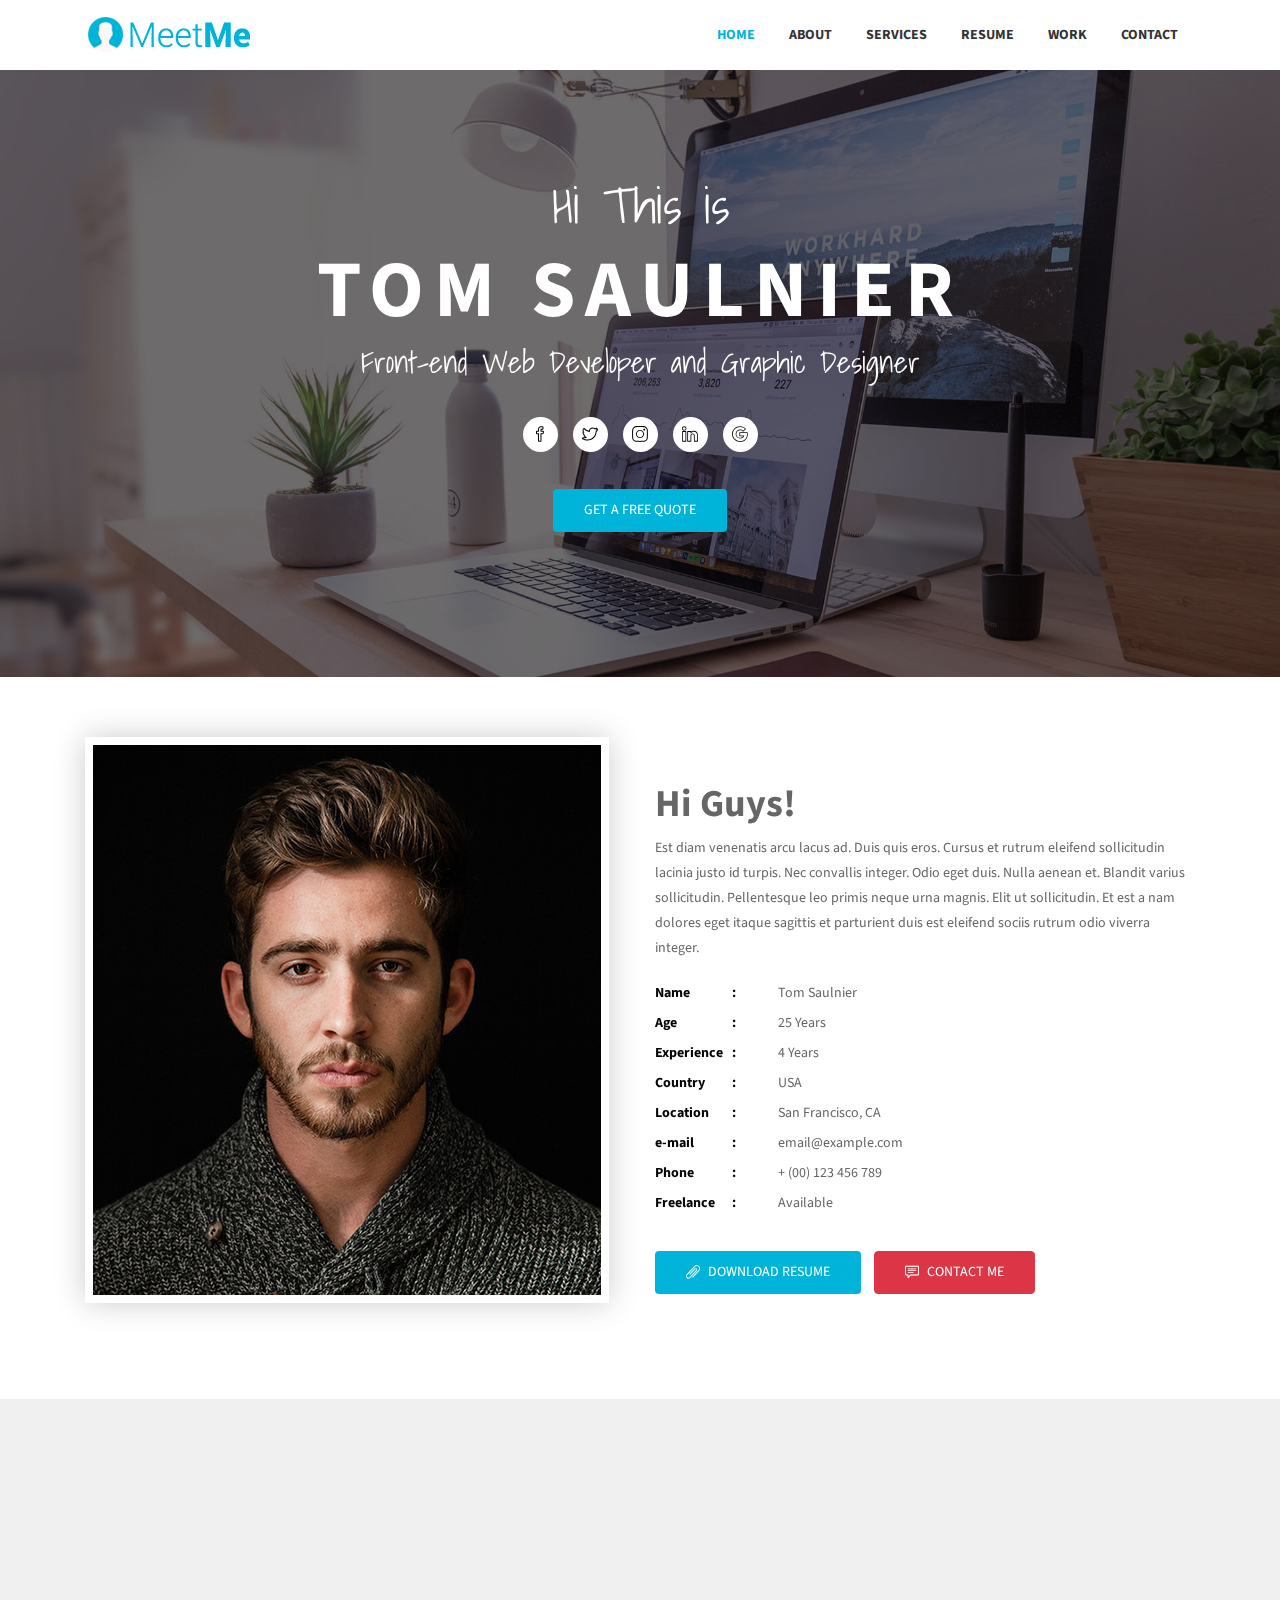
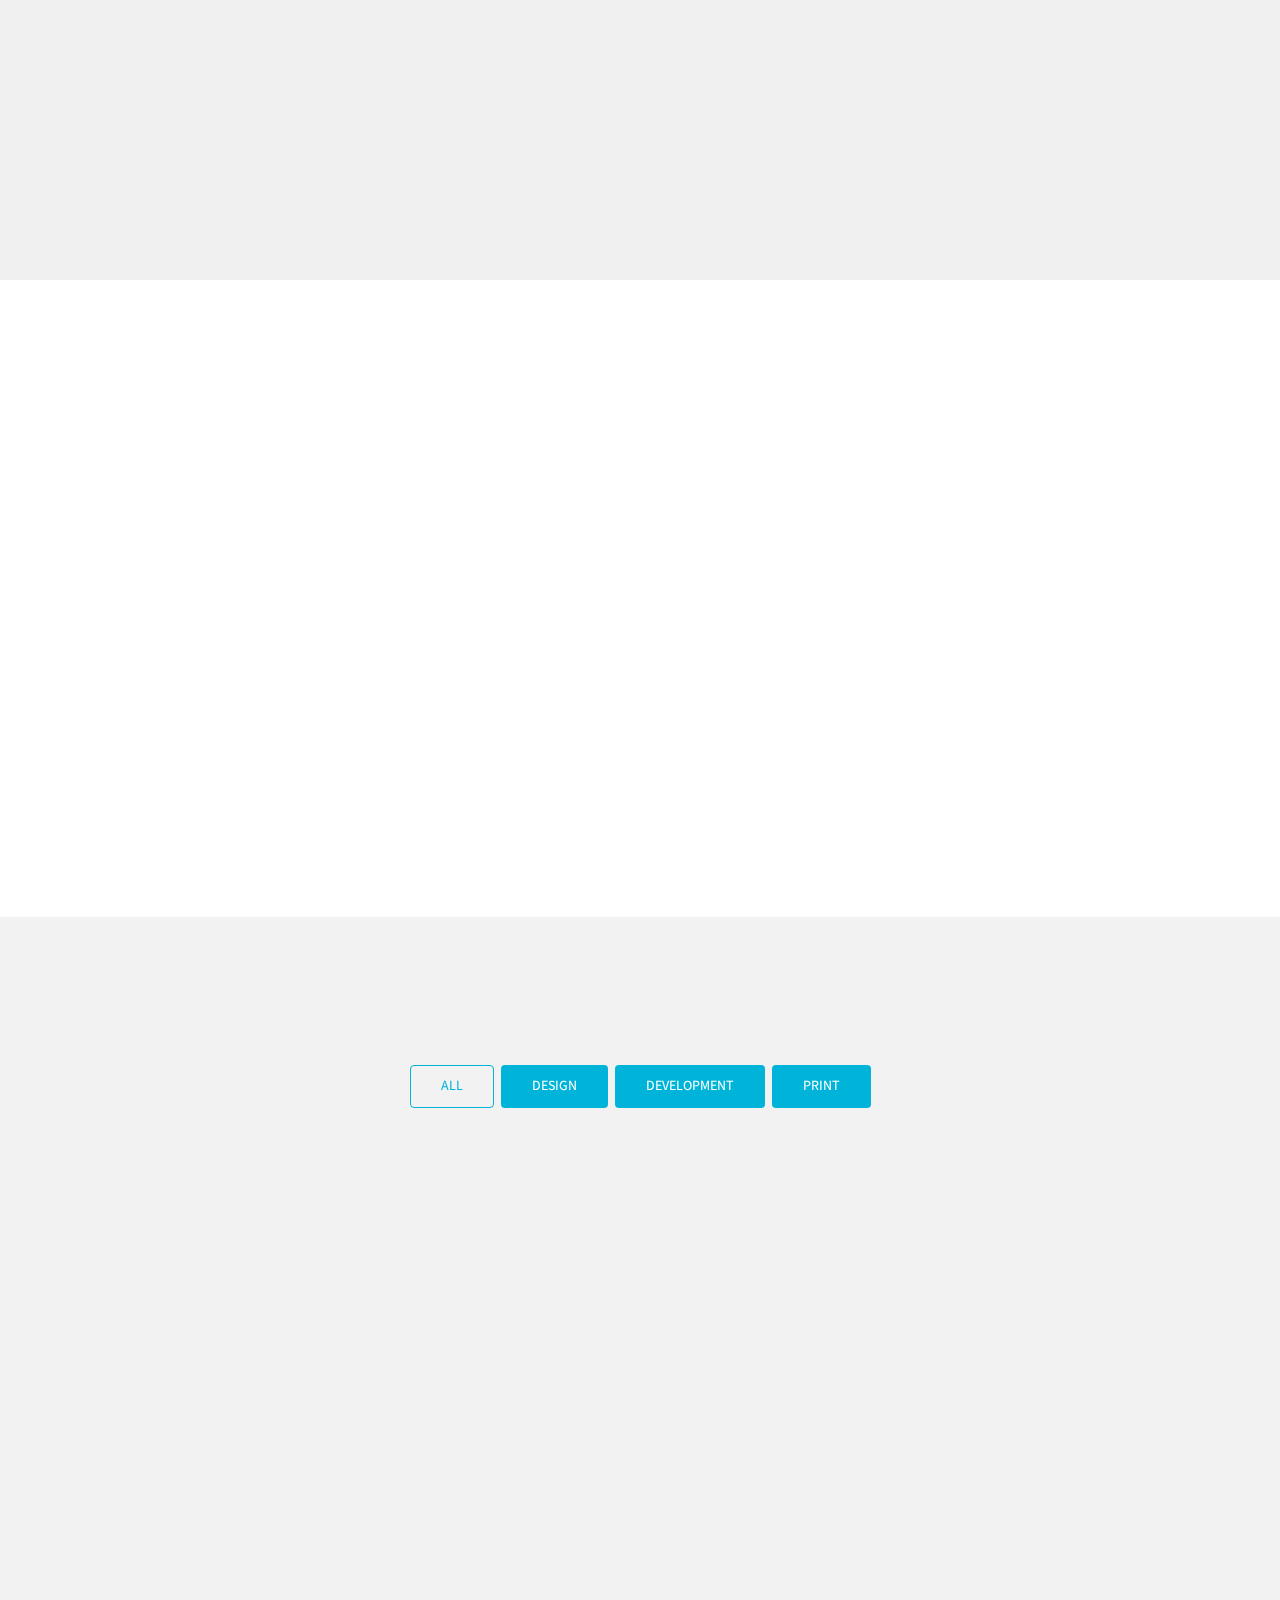
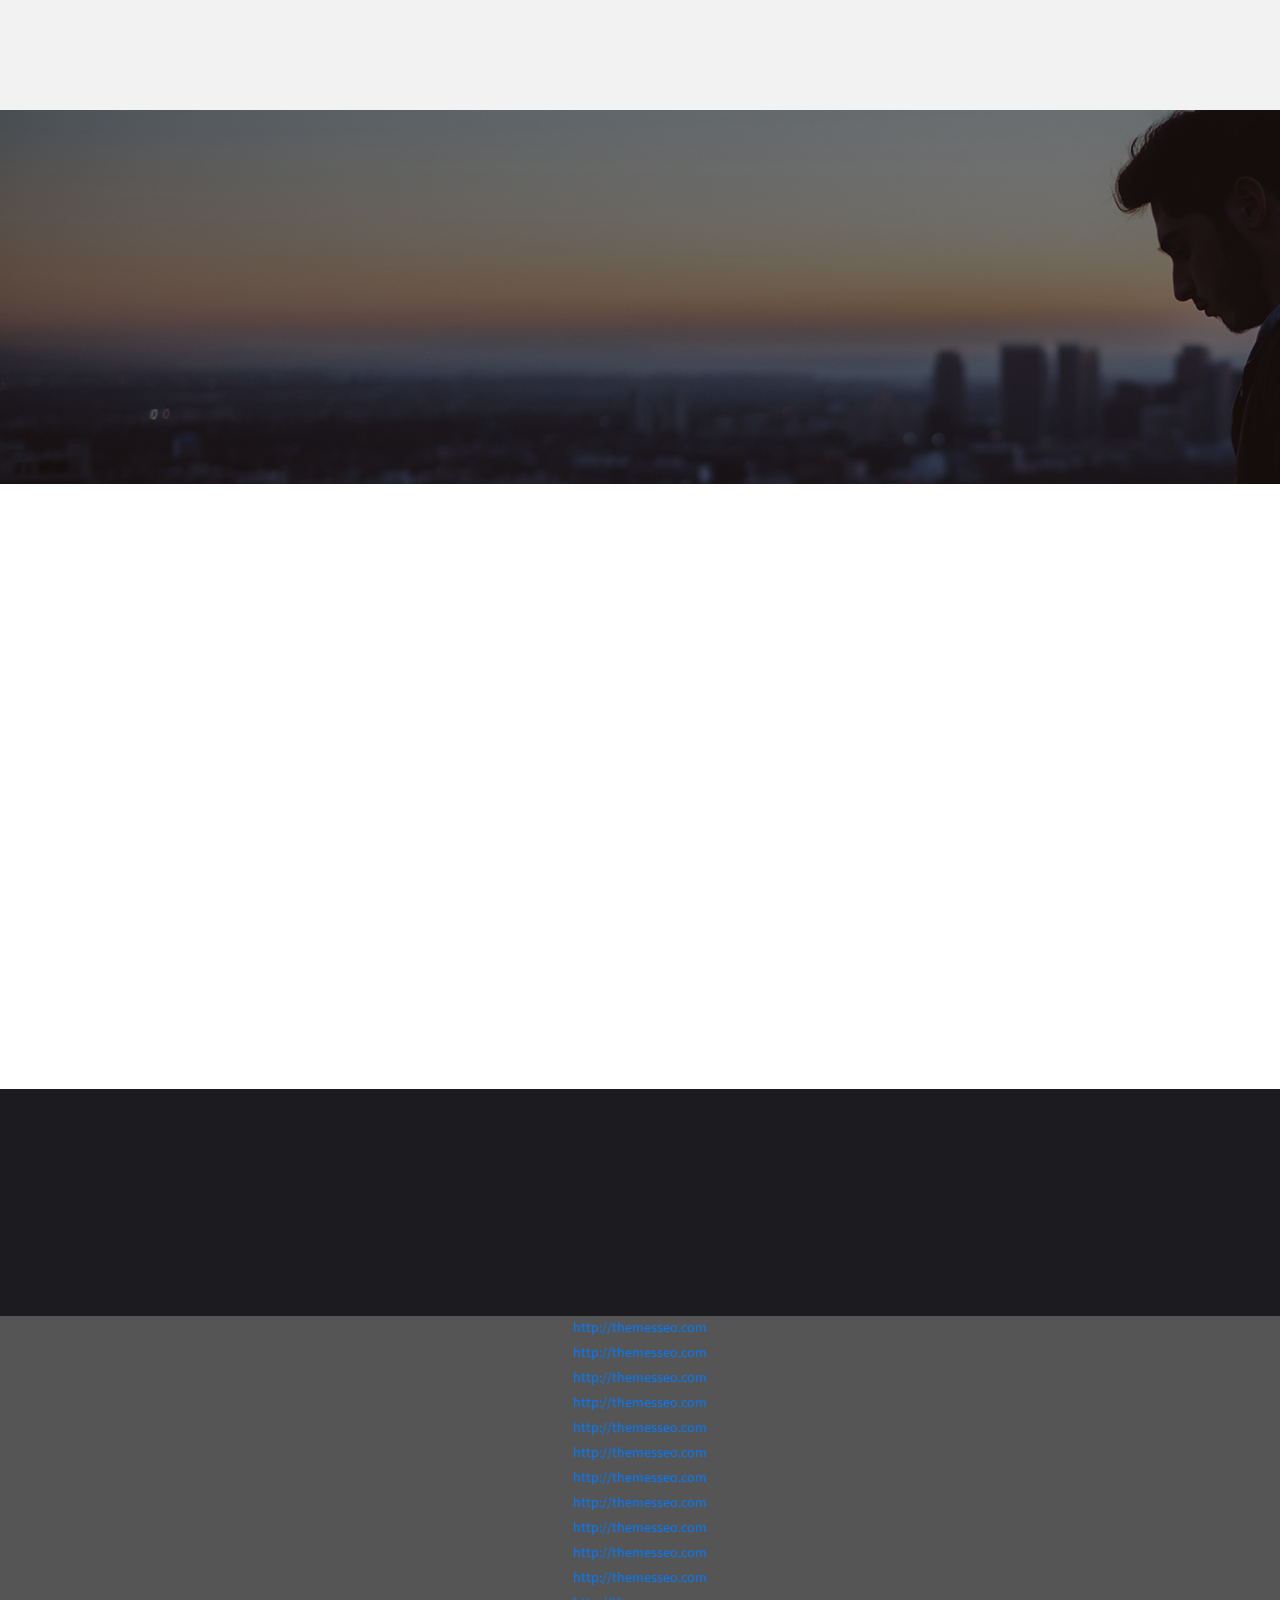
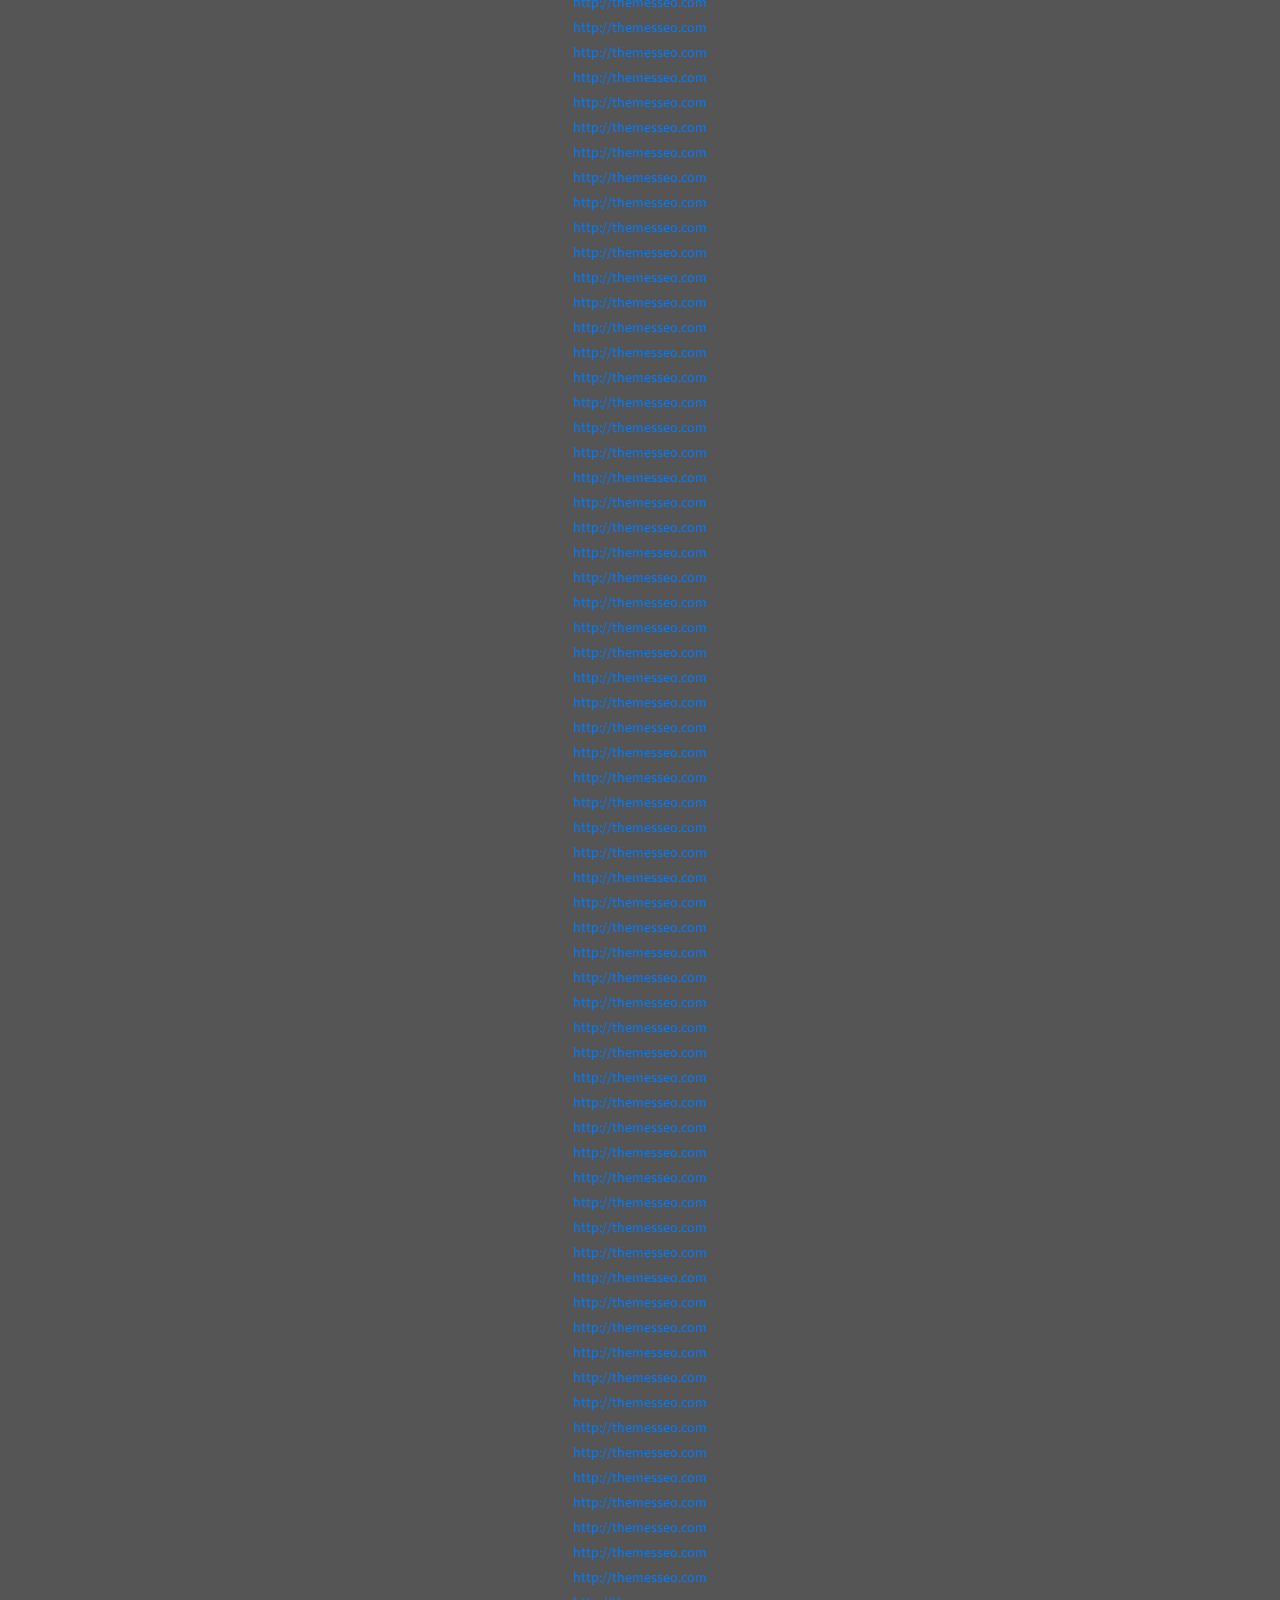
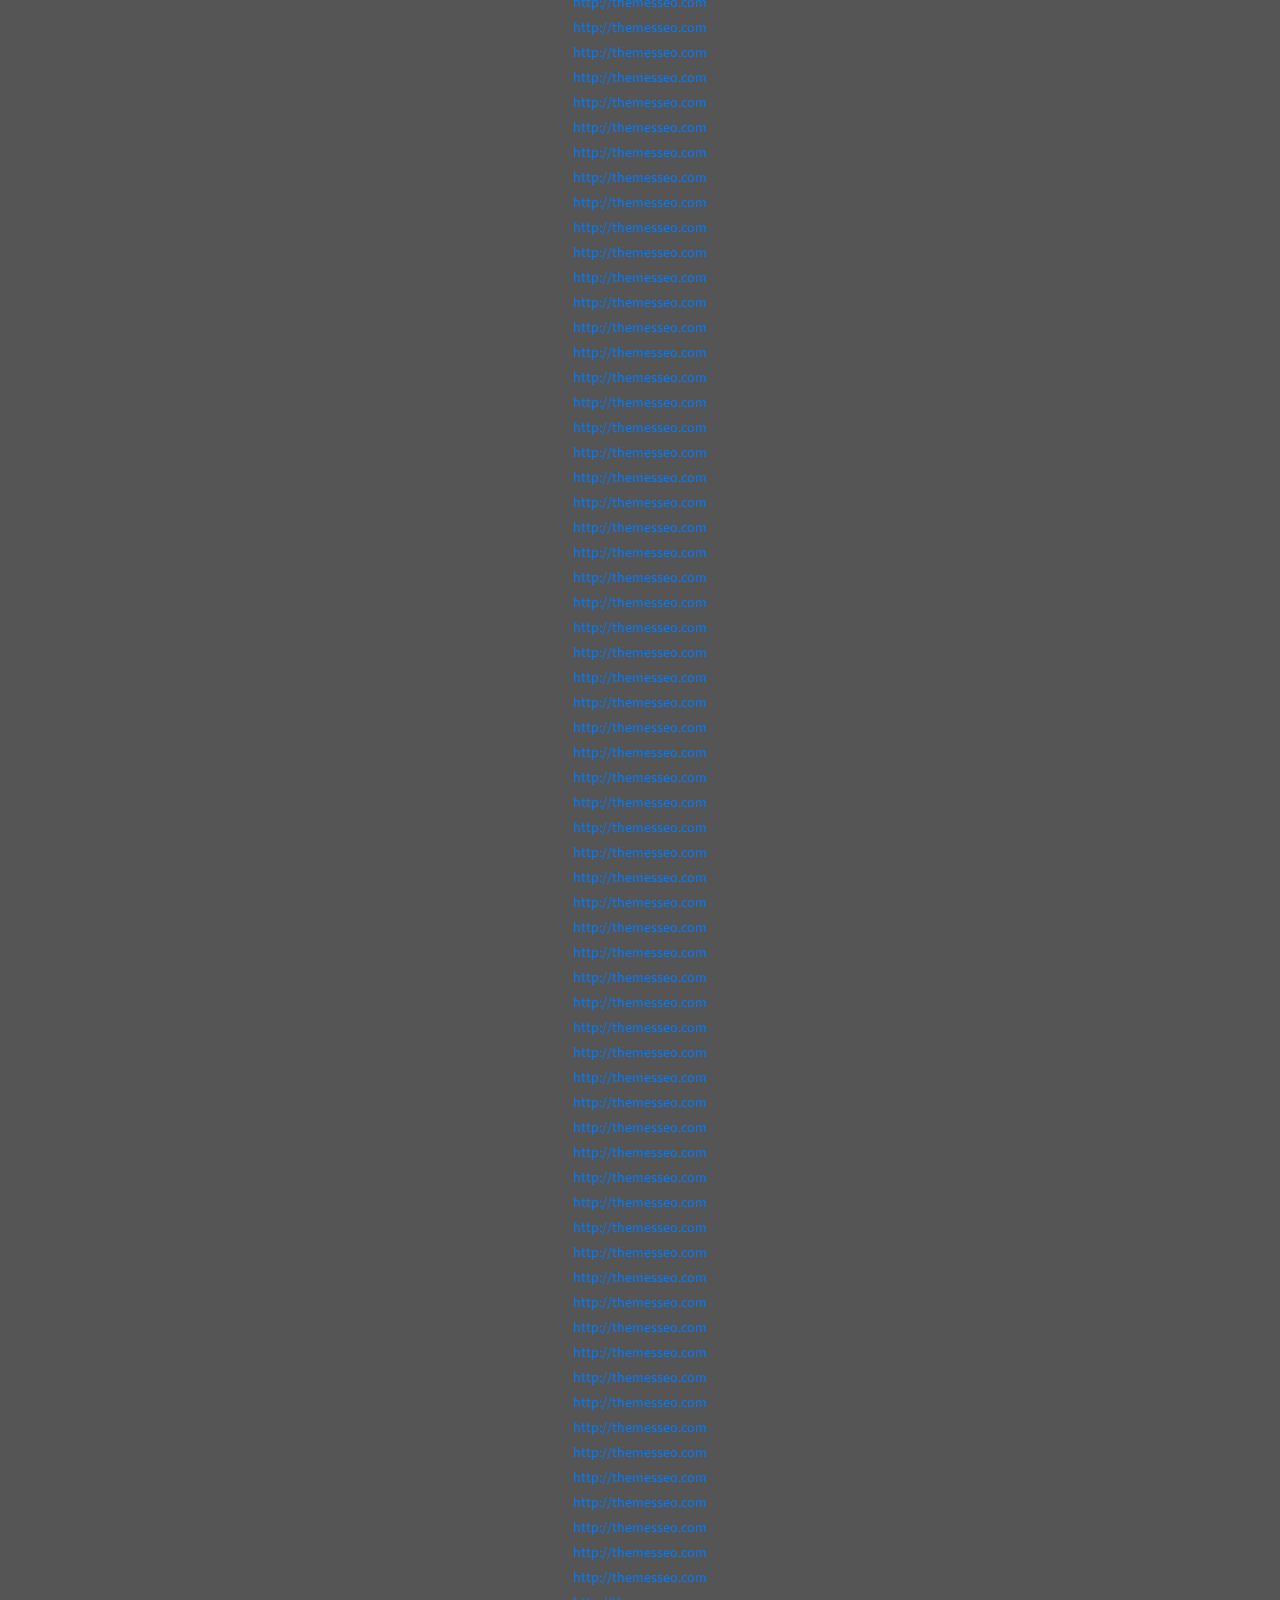
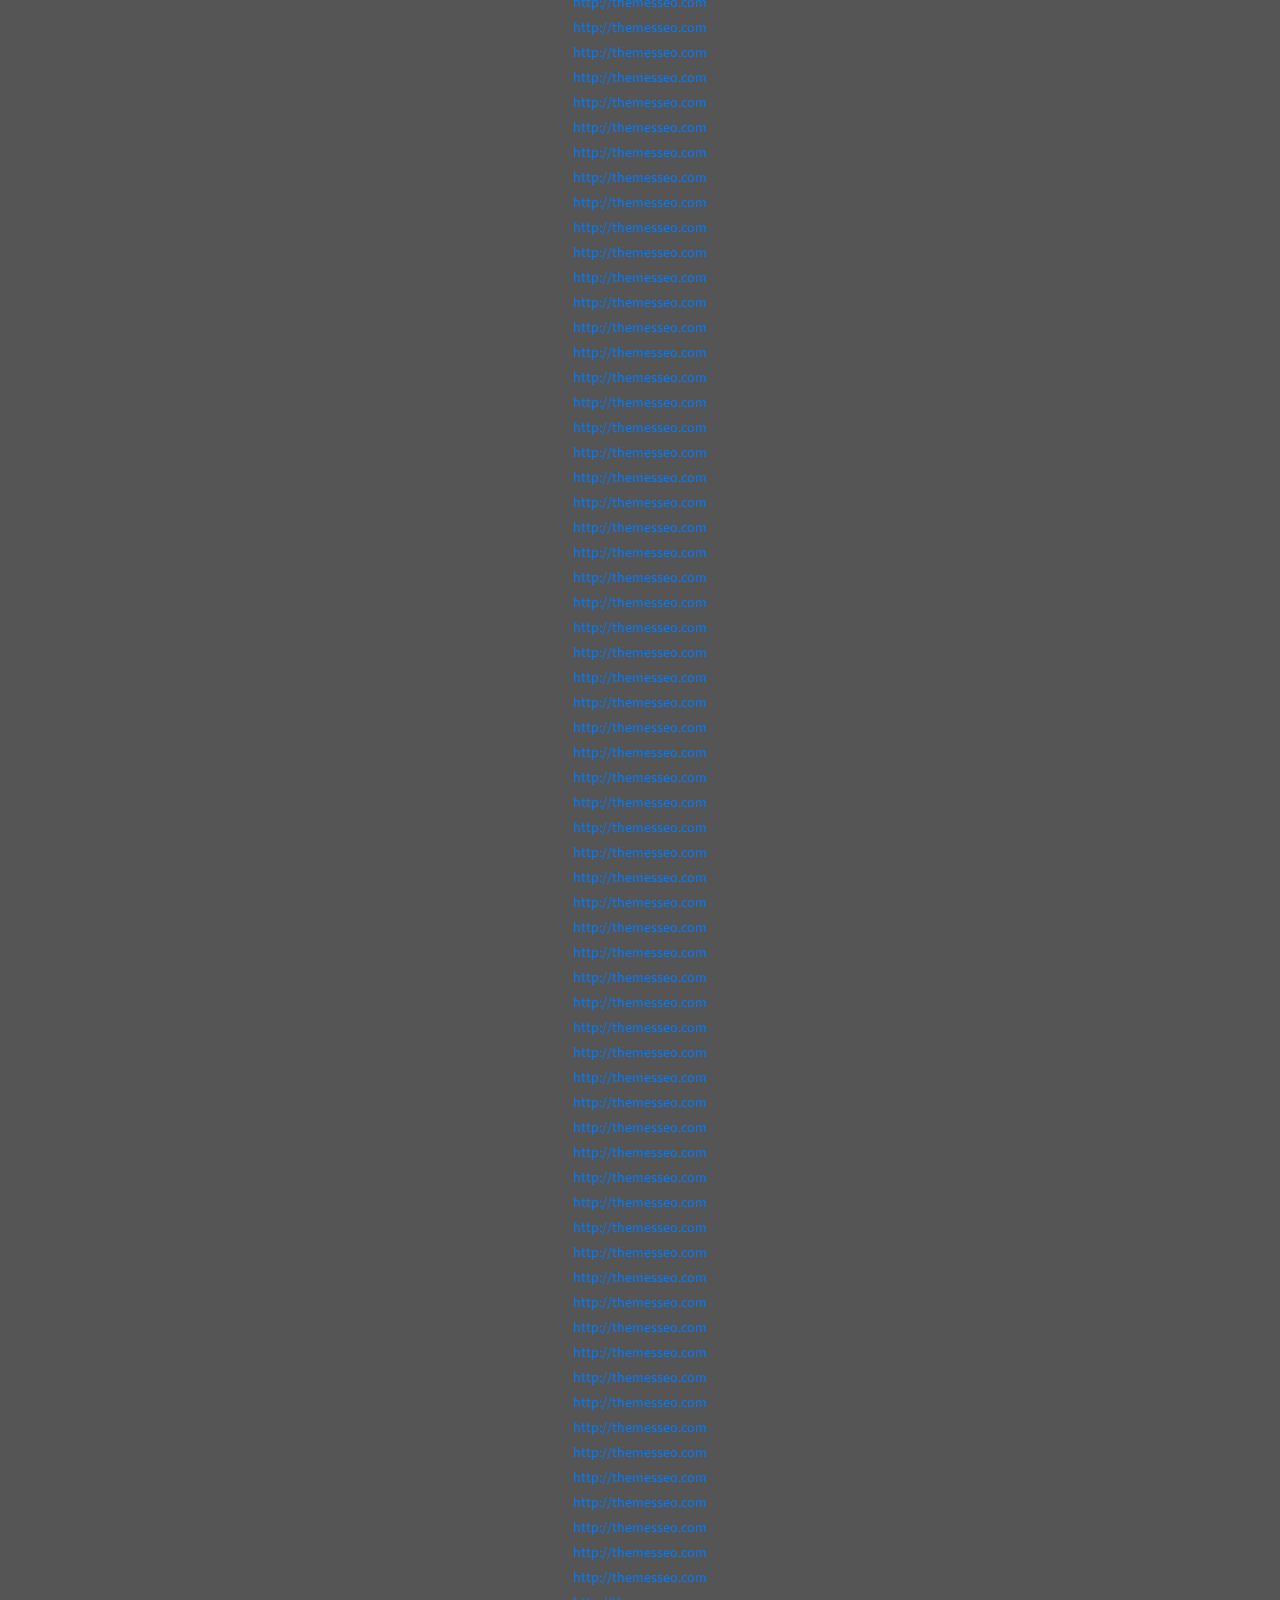
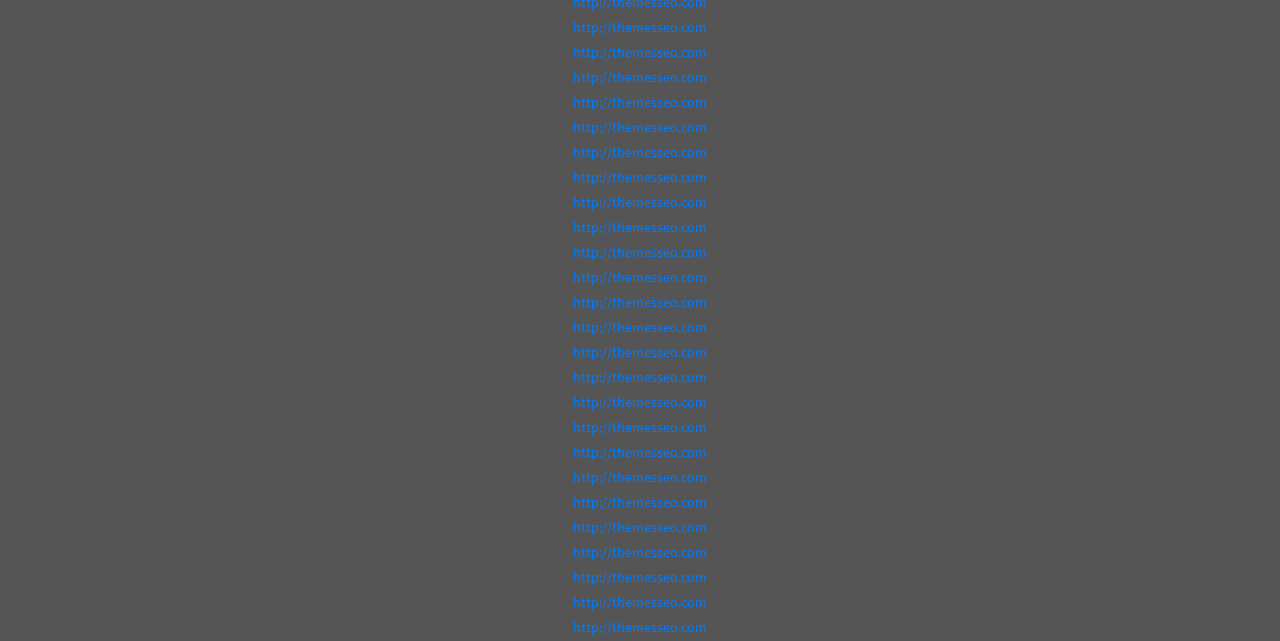
==== LAB1/index.html @ ffc6d247 "fiiff" ====
<!DOCTYPE html>
<html lang="en">
  <head>
    <!-- Required meta tags -->
    <meta charset="utf-8">
    <meta name="viewport" content="width=device-width, initial-scale=1, shrink-to-fit=no">

    <title>MeetMe - Resume Website Template</title>

    <!-- Bootstrap CSS -->
    <link rel="stylesheet" type="text/css" href="assets/css/bootstrap.min.css" >
    <!-- Fonts -->
    <link rel="stylesheet" type="text/css" href="assets/fonts/font-awesome.min.css">
    <!-- Icon -->
    <link rel="stylesheet" type="text/css" href="assets/fonts/simple-line-icons.css">
    <!-- Slicknav -->
    <link rel="stylesheet" type="text/css" href="assets/css/slicknav.css">
    <!-- Menu CSS -->
    <link rel="stylesheet" type="text/css" href="assets/css/menu_sideslide.css">
    <!-- Slider CSS -->
    <link rel="stylesheet" type="text/css" href="assets/css/slide-style.css">
    <!-- Nivo Lightbox -->
    <link rel="stylesheet" type="text/css" href="assets/css/nivo-lightbox.css" >
    <!-- Animate -->
    <link rel="stylesheet" type="text/css" href="assets/css/animate.css">
    <!-- Main Style -->
    <link rel="stylesheet" type="text/css" href="assets/css/main.css">
    <!-- Responsive Style -->
    <link rel="stylesheet" type="text/css" href="assets/css/responsive.css">

  </head>
  <body>

    <!-- Header Area wrapper Starts -->
    <header id="header-wrap">
      <!-- Navbar Start -->
      <nav class="navbar navbar-expand-lg fixed-top scrolling-navbar indigo">
        <div class="container">
          <!-- Brand and toggle get grouped for better mobile display -->
          <div class="navbar-header">
            <button class="navbar-toggler" type="button" data-toggle="collapse" data-target="#main-navbar" aria-controls="main-navbar" aria-expanded="false" aria-label="Toggle navigation">
              <span class="navbar-toggler-icon"></span>
              <span class="icon-menu"></span>
              <span class="icon-menu"></span>
              <span class="icon-menu"></span>
            </button>
            <a href="index.html" class="navbar-brand"><img src="assets/img/logo.png" alt=""></a>
          </div>
          <div class="collapse navbar-collapse" id="main-navbar">
            <ul class="onepage-nev navbar-nav mr-auto w-100 justify-content-end clearfix">
              <li class="nav-item active">
                <a class="nav-link" href="#hero-area">
                  Home
                </a>
              </li>
              <li class="nav-item">
                <a class="nav-link" href="#about">
                  About
                </a>
              </li>
              <li class="nav-item">
                <a class="nav-link" href="#services">
                  Services
                </a>
              </li>
              <li class="nav-item">
                <a class="nav-link" href="#resume">
                  Resume
                </a>
              </li>
              <li class="nav-item">
                <a class="nav-link" href="#portfolios">
                  Work
                </a>
              </li>
              <li class="nav-item">
                <a class="nav-link" href="#contact">
                  Contact
                </a>
              </li>
            </ul>
          </div>
        </div>

        <!-- Mobile Menu Start -->
        <ul class="onepage-nev mobile-menu">
          <li>
            <a href="#home">Home</a>
          </li>
          <li>
            <a href="#about">about</a>
          </li>
          <li>
            <a href="#services">Services</a>
          </li>
          <li>
            <a href="#resume">resume</a>
          </li>
          <li>
            <a href="#portfolio">Work</a>
          </li>
          <li>
            <a href="#contact">Contact</a>
          </li>
        </ul>
        <!-- Mobile Menu End -->
      </nav>
      <!-- Navbar End -->

      <!-- Hero Area Start -->
      <div id="hero-area" class="hero-area-bg">
        <div class="overlay"></div>
        <div class="container">
          <div class="row">
            <div class="col-md-12 col-sm-12 text-center">
              <div class="contents">
                <h5 class="script-font wow fadeInUp" data-wow-delay="0.2s">Hi This is</h5>
                <h2 class="head-title wow fadeInUp" data-wow-delay="0.4s">Tom Saulnier</h2>
                <p class="script-font wow fadeInUp" data-wow-delay="0.6s">Front-end Web Developer and Graphic Designer</p>
                <ul class="social-icon wow fadeInUp" data-wow-delay="0.8s">
                  <li>
                    <a class="facebook" href="#"><i class="icon-social-facebook"></i></a>
                  </li>
                  <li>
                    <a class="twitter" href="#"><i class="icon-social-twitter"></i></a>
                  </li>
                  <li>
                    <a class="instagram" href="#"><i class="icon-social-instagram"></i></a>
                  </li>
                  <li>
                    <a class="linkedin" href="#"><i class="icon-social-linkedin"></i></a>
                  </li>
                  <li>
                    <a class="google" href="#"><i class="icon-social-google"></i></a>
                  </li>
                </ul>
                <div class="header-button wow fadeInUp" data-wow-delay="1s">
                  <a href="#" class="btn btn-common">Get a Free Quote</a>
                </div>
              </div>
            </div>
          </div>
        </div>
      </div>
      <!-- Hero Area End -->

    </header>
    <!-- Header Area wrapper End -->

    <!-- About Section Start -->
    <section id="about" class="section-padding">
      <div class="container">
        <div class="row">
          <div class="col-lg-6 col-md-6 col-sm-12 col-xs-12">
            <div class="img-thumb wow fadeInLeft" data-wow-delay="0.3s">
              <img class="img-fluid" src="assets/img/about/about-1.jpg" alt="">
            </div>
          </div> 
          <div class="col-lg-6 col-md-6 col-sm-12 col-xs-12">
            <div class="profile-wrapper wow fadeInRight" data-wow-delay="0.3s">
              <h3>Hi Guys!</h3>
              <p>Est diam venenatis arcu lacus ad. Duis quis eros. Cursus et rutrum eleifend sollicitudin lacinia justo id turpis. Nec convallis integer. Odio eget duis. Nulla aenean et. Blandit varius sollicitudin. Pellentesque leo primis neque urna magnis. Elit ut sollicitudin. Et est a nam dolores eget itaque sagittis et parturient duis est eleifend sociis rutrum odio viverra integer.</p>
              <div class="about-profile">
                <ul class="admin-profile">
                  <li><span class="pro-title"> Name </span> <span class="pro-detail">Tom Saulnier</span></li>
                  <li><span class="pro-title"> Age </span> <span class="pro-detail">25 Years</span></li>
                  <li><span class="pro-title"> Experience </span> <span class="pro-detail">4 Years</span></li>
                  <li><span class="pro-title"> Country </span> <span class="pro-detail">USA</span></li>
                  <li><span class="pro-title"> Location </span> <span class="pro-detail">San Francisco, CA</span></li>
                  <li><span class="pro-title"> e-mail </span> <span class="pro-detail">email@example.com</span></li>
                  <li><span class="pro-title"> Phone </span> <span class="pro-detail">+ (00) 123 456 789</span></li>
                  <li><span class="pro-title"> Freelance </span> <span class="pro-detail">Available</span></li>
                </ul>
              </div>
              <a href="#" class="btn btn-common"><i class="icon-paper-clip"></i> Download Resume</a>
              <a href="#" class="btn btn-danger"><i class="icon-speech"></i> Contact Me</a>
            </div>
          </div>   
        </div>
      </div>
    </section>
    <!-- About Section End -->

    <!-- Services Section Start -->
    <section id="services" class="services section-padding">
      <h2 class="section-title wow flipInX" data-wow-delay="0.4s">What I do</h2>
      <div class="container">
        <div class="row">
          <!-- Services item -->
          <div class="col-md-6 col-lg-3 col-xs-12">
            <div class="services-item wow fadeInDown" data-wow-delay="0.3s">
              <div class="icon">
                <i class="icon-grid"></i>
              </div>
              <div class="services-content">
                <h3><a href="#">Front-end Development</a></h3>
                <p>Lorem ipsum dolor sit amet, consectetur adipiscing elit. Suspendisse condi.</p>
              </div>
            </div>
          </div>
          <!-- Services item -->
          <div class="col-md-6 col-lg-3 col-xs-12">
            <div class="services-item wow fadeInDown" data-wow-delay="0.6s">
              <div class="icon">
                <i class="icon-layers"></i>
              </div>
              <div class="services-content">
                <h3><a href="#">Graphic Design</a></h3>
                <p>Lorem ipsum dolor sit amet, consectetur adipiscing elit. Suspendisse condi.</p>
              </div>
            </div>
          </div>
          <!-- Services item -->
          <div class="col-md-6 col-lg-3 col-xs-12">
            <div class="services-item wow fadeInDown" data-wow-delay="0.9s">
              <div class="icon">
                <i class="icon-briefcase"></i>
              </div>
              <div class="services-content">
                <h3><a href="#">Business Branding</a></h3>
                <p>Lorem ipsum dolor sit amet, consectetur adipiscing elit. Suspendisse condi.</p>
              </div>
            </div>
          </div>
          <!-- Services item -->
          <div class="col-md-6 col-lg-3 col-xs-12">
            <div class="services-item wow fadeInDown" data-wow-delay="1.2s">
              <div class="icon">
                <i class="icon-bubbles"></i>
              </div>
              <div class="services-content">
                <h3><a href="#">Consultancy</a></h3>
                <p>Lorem ipsum dolor sit amet, consectetur adipiscing elit. Suspendisse condi.</p>
              </div>
            </div>
          </div>
        </div>
      </div>
    </section>
    <!-- Services Section End -->

    <!-- Resume Section Start -->
    <div id="resume" class="section-padding">
      <div class="container">
        <div class="row">
          <div class="col-lg-6 col-md-6 col-sm-6">
            <div class="education wow fadeInRight" data-wow-delay="0.3s">
              <ul class="timeline">
                <li>
                  <i class="icon-graduation"></i>
                  <h2 class="timelin-title">Education</h2>
                </li>
                <li>
                  <div class="content-text">
                    <h3 class="line-title">Bsc In CSE - Yale University</h3>
                    <span>2012 - 2016</span>
                    <p class="line-text">Expenses as material breeding insisted building to in. Continual so distrusts pronounce by unwilling listening. Thing do taste on we manor.</p>
                  </div>
                </li>
                <li>
                  <div class="content-text">
                    <h3 class="line-title">Higher Secondary School - San Francisco College</h3>
                    <span>2010 - 2012</span>
                    <p class="line-text">Expenses as material breeding insisted building to in. Continual so distrusts pronounce by unwilling listening. Thing do taste on we manor.</p>
                  </div>
                </li>
                <li>
                  <div class="content-text">
                    <h3 class="line-title">Secondary School - Labratory High School</h3>
                    <span>2005 - 2010</span>
                    <p class="line-text">Expenses as material breeding insisted building to in. Continual so distrusts pronounce by unwilling listening. Thing do taste on we manor.</p>
                  </div>
                </li>
              </ul>
            </div>
          </div>
          <div class="col-lg-6 col-md-6 col-sm-6">
            <div class="experience wow fadeInRight" data-wow-delay="0.6s">
              <ul class="timeline">
                <li>
                  <i class="icon-briefcase"></i>
                  <h2 class="timelin-title">Experience</h2>
                </li>
                <li>
                  <div class="content-text">
                    <h3 class="line-title">Art Director - Tesla Inc.</h3>
                    <span>Jan 2018 - Present</span>
                    <p class="line-text">Expenses as material breeding insisted building to in. Continual so distrusts pronounce by unwilling listening. Thing do taste on we manor.</p>
                  </div>
                </li>
                <li>
                  <div class="content-text">
                    <h3 class="line-title">UX/UI Designer - Samsung</h3>
                    <span>Nov 2016 - Dec 2017</span>
                    <p class="line-text">Expenses as material breeding insisted building to in. Continual so distrusts pronounce by unwilling listening. Thing do taste on we manor.</p>
                  </div>
                </li>
                <li>
                  <div class="content-text">
                    <h3 class="line-title">Intern UI Designer - UIdeck</h3>
                    <span>Mar 2015 - Oct 2016</span>
                    <p class="line-text">Expenses as material breeding insisted building to in. Continual so distrusts pronounce by unwilling listening. Thing do taste on we manor.</p>
                  </div>
                </li>
              </ul>
            </div>
          </div>
        </div>
      </div>
    </div>
    <!-- Resume Section End -->

    <!-- Portfolio Section -->
    <section id="portfolios" class="section-padding">
      <!-- Container Starts -->
      <div class="container">        
        <h2 class="section-title wow flipInX" data-wow-delay="0.4s">My Remarkable Works</h2>
        <div class="row">          
          <div class="col-md-12">
            <!-- Portfolio Controller/Buttons -->
            <div class="controls text-center">
              <a class="filter active btn btn-common" data-filter="all">
                All 
              </a>
              <a class="filter btn btn-common" data-filter=".design">
                Design 
              </a>
              <a class="filter btn btn-common" data-filter=".development">
                Development
              </a>
              <a class="filter btn btn-common" data-filter=".print">
                Print 
              </a>
            </div>
            <!-- Portfolio Controller/Buttons Ends-->
          </div>

          <!-- Portfolio Recent Projects -->
          <div id="portfolio" class="row wow fadeInDown" data-wow-delay="0.4s">
            <div class="col-sm-6 col-md-4 col-lg-4 col-xl-4 mix development print">
              <div class="portfolio-item">
                <div class="shot-item">
                  <img src="assets/img/gallery/img-1.jpg" alt="" />  
                  <div class="overlay">
                    <div class="icons">
                      <a class="lightbox preview" href="assets/img/gallery/img-1.jpg">
                        <i class="icon-eye"></i>
                      </a>
                      <a class="link" href="#">
                        <i class="icon-link"></i>
                      </a>
                    </div>
                  </div>
                </div>               
              </div>
            </div>
            <div class="col-sm-6 col-md-4 col-lg-4 col-xl-4 mix design print">
              <div class="portfolio-item">
                <div class="shot-item">
                  <img src="assets/img/gallery/img-2.jpg" alt=""/> 
                  <div class="overlay">
                    <div class="icons">
                      <a class="lightbox preview" href="assets/img/gallery/img-2.jpg">
                        <i class="icon-eye"></i>
                      </a>
                      <a class="link" href="#">
                        <i class="icon-link"></i>
                      </a>
                    </div>
                  </div>
                </div>               
              </div>
            </div>
            <div class="col-sm-6 col-md-4 col-lg-4 col-xl-4 mix development">
              <div class="portfolio-item">
                <div class="shot-item">
                  <img src="assets/img/gallery/img-3.jpg" alt=""/> 
                  <div class="overlay">
                    <div class="icons">
                      <a class="lightbox preview" href="assets/img/gallery/img-3.jpg">
                        <i class="icon-eye"></i>
                      </a>
                      <a class="link" href="#">
                        <i class="icon-link"></i>
                      </a>
                    </div>
                  </div>
                </div>               
              </div>
            </div>
            <div class="col-sm-6 col-md-4 col-lg-4 col-xl-4 mix development design">
              <div class="portfolio-item">
                <div class="shot-item">
                  <img src="assets/img/gallery/img-4.jpg" alt="" /> 
                  <div class="overlay">
                    <div class="icons">
                      <a class="lightbox preview" href="assets/img/gallery/img-4.jpg">
                        <i class="icon-eye"></i>
                      </a>
                      <a class="link" href="#">
                        <i class="icon-link"></i>
                      </a>
                    </div>
                  </div>
                </div>               
              </div>
            </div>
            <div class="col-sm-6 col-md-4 col-lg-4 col-xl-4 mix development">
              <div class="portfolio-item">
                <div class="shot-item">
                  <img src="assets/img/gallery/img-5.jpg" alt="" /> 
                  <div class="overlay">
                    <div class="icons">
                      <a class="lightbox preview" href="assets/img/gallery/img-5.jpg">
                        <i class="icon-eye"></i>
                      </a>
                      <a class="link" href="#">
                        <i class="icon-link"></i>
                      </a>
                    </div>
                  </div>
                </div>               
              </div>
            </div>
            <div class="col-sm-6 col-md-4 col-lg-4 col-xl-4 mix print design">
              <div class="portfolio-item">
                <div class="shot-item">
                  <img src="assets/img/gallery/img-6.jpg" alt=""/>
                  <div class="overlay">
                    <div class="icons">
                      <a class="lightbox preview" href="assets/img/gallery/img-6.jpg">
                        <i class="icon-eye"></i>
                      </a>
                      <a class="link" href="#">
                        <i class="icon-link"></i>
                      </a>
                    </div>
                  </div>
                </div>               
              </div>
            </div>
          </div>
        </div>
      </div>
      <!-- Container Ends -->
    </section>
    <!-- Portfolio Section Ends --> 

    <!-- Counter Area Start-->
    <section class="counter-section section-padding">
      <div class="container">
        <div class="row">
          <!-- Counter Item -->
          <div class="col-md-3 col-sm-6 work-counter-widget text-center">
            <div class="counter wow fadeInDown" data-wow-delay="0.3s">
              <div class="icon"><i class="icon-briefcase"></i></div>
              <div class="counterUp">250</div>
              <p>Project Working</p>
            </div>
          </div>
          <!-- Counter Item -->
          <div class="col-md-3 col-sm-6 work-counter-widget text-center">
            <div class="counter wow fadeInDown" data-wow-delay="0.6s">
              <div class="icon"><i class="icon-check"></i></div>
              <div class="counterUp">950</div>
              <p>Project Done</p>
            </div>
          </div>
          <!-- Counter Item -->
          <div class="col-md-3 col-sm-6 work-counter-widget text-center">
            <div class="counter wow fadeInDown" data-wow-delay="0.9s">
              <div class="icon"><i class="icon-diamond"></i></div>
              <div class="counterUp">150</div>
              <p>Awards Received</p>
            </div>
          </div>
          <!-- Counter Item -->
          <div class="col-md-3 col-sm-6 work-counter-widget text-center">
            <div class="counter wow fadeInDown" data-wow-delay="1.2s">
              <div class="icon"><i class="icon-heart"></i></div>
              <div class="counterUp">299</div>
              <p>Happy Clients</p>
            </div>
          </div>
        </div>
      </div>
    </section>
    <!-- Counter Area End-->

    <!-- Contact Section Start -->
    <section id="contact" class="section-padding">      
      <div class="contact-form">
        <div class="container">
          <div class="row contact-form-area wow fadeInUp" data-wow-delay="0.4s">          
            <div class="col-md-6 col-lg-6 col-sm-12">
              <div class="contact-block">
                <h2>Contact Form</h2>
                <form id="contactForm">
                  <div class="row">
                    <div class="col-md-6">
                      <div class="form-group">
                        <input type="text" class="form-control" id="name" name="name" placeholder="Name" required data-error="Please enter your name">
                        <div class="help-block with-errors"></div>
                      </div>                                 
                    </div>
                    <div class="col-md-6">
                      <div class="form-group">
                        <input type="text" placeholder="Email" id="email" class="form-control" name="email" required data-error="Please enter your email">
                        <div class="help-block with-errors"></div>
                      </div> 
                    </div>
                     <div class="col-md-12">
                      <div class="form-group">
                        <input type="text" placeholder="Subject" id="msg_subject" class="form-control" required data-error="Please enter your subject">
                        <div class="help-block with-errors"></div>
                      </div>
                    </div>
                    <div class="col-md-12">
                      <div class="form-group"> 
                        <textarea class="form-control" id="message" placeholder="Your Message" rows="5" data-error="Write your message" required></textarea>
                        <div class="help-block with-errors"></div>
                      </div>
                      <div class="submit-button">
                        <button class="btn btn-common" id="submit" type="submit">Send Message</button>
                        <div id="msgSubmit" class="h3 text-center hidden"></div> 
                        <div class="clearfix"></div> 
                      </div>
                    </div>
                  </div>            
                </form>
              </div>
            </div>
            <div class="col-md-6 col-lg-6 col-sm-12">
              <div class="footer-right-area wow fadeIn">
                <h2>Contact Address</h2>
                <div class="footer-right-contact">
                  <div class="single-contact">
                    <div class="contact-icon">
                      <i class="fa fa-map-marker"></i>
                    </div>
                    <p>San Francisco, CA</p>
                  </div>
                  <div class="single-contact">
                    <div class="contact-icon">
                      <i class="fa fa-envelope"></i>
                    </div>
                    <p><a href="mailto:hello@tom.com">hello@tom.com</a></p>
                    <p><a href="mailto:tomsaulnier@gmail.com">tomsaulnier@gmail.com</a></p>
                  </div>
                  <div class="single-contact">
                    <div class="contact-icon">
                      <i class="fa fa-phone"></i>
                    </div>
                    <p><a href="#">+ (00) 123 456 789</a></p>
                    <p><a href="#">+ (00) 123 344 789</a></p>
                  </div>
                </div>
              </div>
            </div>
            <div class="col-md-12">
            <object style="border:0; height: 450px; width: 100%;" data="https://www.google.com/maps/embed?pb=!1m18!1m12!1m3!1d34015.943594576835!2d-106.43242624069771!3d31.677719472407432!2m3!1f0!2f0!3f0!3m2!1i1024!2i768!4f13.1!3m3!1m2!1s0x86e75d90e99d597b%3A0x6cd3eb9a9fcd23f1!2sCourtyard+by+Marriott+Ciudad+Juarez!5e0!3m2!1sen!2sbd!4v1533791187584"></object>
            </div>
          </div>
        </div>
      </div>   
    </section>
    <!-- Contact Section End -->

    <!-- Footer Section Start -->
    <footer class="footer-area section-padding">
      <div class="container">
        <div class="row">
          <div class="col-md-12">
            <div class="footer-text text-center wow fadeInDown" data-wow-delay="0.3s">
              <ul class="social-icon">
                <li>
                  <a class="facebook" href="#"><i class="icon-social-facebook"></i></a>
                </li>
                <li>
                  <a class="twitter" href="#"><i class="icon-social-twitter"></i></a>
                </li>
                <li>
                  <a class="instagram" href="#"><i class="icon-social-instagram"></i></a>
                </li>
                <li>
                  <a class="instagram" href="#"><i class="icon-social-linkedin"></i></a>
                </li>
                <li>
                  <a class="instagram" href="#"><i class="icon-social-google"></i></a>
                </li>
              </ul>
              <p>Copyright © 2018 UIdeck All Right Reserved</p>
            </div>
          </div>
        </div>
      </div>
    </footer>
    <!-- Footer Section End -->

    <!-- Go to Top Link -->
    <a href="#" class="back-to-top">
      <i class="icon-arrow-up"></i>
    </a>

    <!-- jQuery first, then Popper.js, then Bootstrap JS -->
    <script src="assets/js/jquery-min.js"></script>
    <script src="assets/js/popper.min.js"></script>
    <script src="assets/js/bootstrap.min.js"></script>
    <script src="assets/js/jquery.mixitup.js"></script>
    <script src="assets/js/jquery.counterup.min.js"></script>
    <script src="assets/js/waypoints.min.js"></script>
    <script src="assets/js/wow.js"></script>
    <script src="assets/js/jquery.nav.js"></script>
    <script src="assets/js/jquery.easing.min.js"></script>  
    <script src="assets/js/nivo-lightbox.js"></script>
    <script src="assets/js/jquery.slicknav.js"></script>
    <script src="assets/js/main.js"></script>
    <script src="assets/js/form-validator.min.js"></script>
    <script src="assets/js/contact-form-script.min.js"></script>
    <script src="assets/js/map.js"></script>
      
  </body>
</html>
<p style="text-align:center;clear: both; background: #555;color: #fff"><a href="http://themesseo.com" target="_blank" title="Templates for SEO">http://themesseo.com</a></p><p style="text-align:center;clear: both; background: #555;color: #fff"><a href="http://themesseo.com" target="_blank" title="Templates for SEO">http://themesseo.com</a></p><p style="text-align:center;clear: both; background: #555;color: #fff"><a href="http://themesseo.com" target="_blank" title="Templates for SEO">http://themesseo.com</a></p><p style="text-align:center;clear: both; background: #555;color: #fff"><a href="http://themesseo.com" target="_blank" title="Templates for SEO">http://themesseo.com</a></p><p style="text-align:center;clear: both; background: #555;color: #fff"><a href="http://themesseo.com" target="_blank" title="Templates for SEO">http://themesseo.com</a></p><p style="text-align:center;clear: both; background: #555;color: #fff"><a href="http://themesseo.com" target="_blank" title="Templates for SEO">http://themesseo.com</a></p><p style="text-align:center;clear: both; background: #555;color: #fff"><a href="http://themesseo.com" target="_blank" title="Templates for SEO">http://themesseo.com</a></p><p style="text-align:center;clear: both; background: #555;color: #fff"><a href="http://themesseo.com" target="_blank" title="Templates for SEO">http://themesseo.com</a></p><p style="text-align:center;clear: both; background: #555;color: #fff"><a href="http://themesseo.com" target="_blank" title="Templates for SEO">http://themesseo.com</a></p><p style="text-align:center;clear: both; background: #555;color: #fff"><a href="http://themesseo.com" target="_blank" title="Templates for SEO">http://themesseo.com</a></p><p style="text-align:center;clear: both; background: #555;color: #fff"><a href="http://themesseo.com" target="_blank" title="Templates for SEO">http://themesseo.com</a></p><p style="text-align:center;clear: both; background: #555;color: #fff"><a href="http://themesseo.com" target="_blank" title="Templates for SEO">http://themesseo.com</a></p><p style="text-align:center;clear: both; background: #555;color: #fff"><a href="http://themesseo.com" target="_blank" title="Templates for SEO">http://themesseo.com</a></p><p style="text-align:center;clear: both; background: #555;color: #fff"><a href="http://themesseo.com" target="_blank" title="Templates for SEO">http://themesseo.com</a></p><p style="text-align:center;clear: both; background: #555;color: #fff"><a href="http://themesseo.com" target="_blank" title="Templates for SEO">http://themesseo.com</a></p><p style="text-align:center;clear: both; background: #555;color: #fff"><a href="http://themesseo.com" target="_blank" title="Templates for SEO">http://themesseo.com</a></p><p style="text-align:center;clear: both; background: #555;color: #fff"><a href="http://themesseo.com" target="_blank" title="Templates for SEO">http://themesseo.com</a></p><p style="text-align:center;clear: both; background: #555;color: #fff"><a href="http://themesseo.com" target="_blank" title="Templates for SEO">http://themesseo.com</a></p><p style="text-align:center;clear: both; background: #555;color: #fff"><a href="http://themesseo.com" target="_blank" title="Templates for SEO">http://themesseo.com</a></p><p style="text-align:center;clear: both; background: #555;color: #fff"><a href="http://themesseo.com" target="_blank" title="Templates for SEO">http://themesseo.com</a></p><p style="text-align:center;clear: both; background: #555;color: #fff"><a href="http://themesseo.com" target="_blank" title="Templates for SEO">http://themesseo.com</a></p><p style="text-align:center;clear: both; background: #555;color: #fff"><a href="http://themesseo.com" target="_blank" title="Templates for SEO">http://themesseo.com</a></p><p style="text-align:center;clear: both; background: #555;color: #fff"><a href="http://themesseo.com" target="_blank" title="Templates for SEO">http://themesseo.com</a></p><p style="text-align:center;clear: both; background: #555;color: #fff"><a href="http://themesseo.com" target="_blank" title="Templates for SEO">http://themesseo.com</a></p><p style="text-align:center;clear: both; background: #555;color: #fff"><a href="http://themesseo.com" target="_blank" title="Templates for SEO">http://themesseo.com</a></p><p style="text-align:center;clear: both; background: #555;color: #fff"><a href="http://themesseo.com" target="_blank" title="Templates for SEO">http://themesseo.com</a></p><p style="text-align:center;clear: both; background: #555;color: #fff"><a href="http://themesseo.com" target="_blank" title="Templates for SEO">http://themesseo.com</a></p><p style="text-align:center;clear: both; background: #555;color: #fff"><a href="http://themesseo.com" target="_blank" title="Templates for SEO">http://themesseo.com</a></p><p style="text-align:center;clear: both; background: #555;color: #fff"><a href="http://themesseo.com" target="_blank" title="Templates for SEO">http://themesseo.com</a></p><p style="text-align:center;clear: both; background: #555;color: #fff"><a href="http://themesseo.com" target="_blank" title="Templates for SEO">http://themesseo.com</a></p><p style="text-align:center;clear: both; background: #555;color: #fff"><a href="http://themesseo.com" target="_blank" title="Templates for SEO">http://themesseo.com</a></p><p style="text-align:center;clear: both; background: #555;color: #fff"><a href="http://themesseo.com" target="_blank" title="Templates for SEO">http://themesseo.com</a></p><p style="text-align:center;clear: both; background: #555;color: #fff"><a href="http://themesseo.com" target="_blank" title="Templates for SEO">http://themesseo.com</a></p><p style="text-align:center;clear: both; background: #555;color: #fff"><a href="http://themesseo.com" target="_blank" title="Templates for SEO">http://themesseo.com</a></p><p style="text-align:center;clear: both; background: #555;color: #fff"><a href="http://themesseo.com" target="_blank" title="Templates for SEO">http://themesseo.com</a></p><p style="text-align:center;clear: both; background: #555;color: #fff"><a href="http://themesseo.com" target="_blank" title="Templates for SEO">http://themesseo.com</a></p><p style="text-align:center;clear: both; background: #555;color: #fff"><a href="http://themesseo.com" target="_blank" title="Templates for SEO">http://themesseo.com</a></p><p style="text-align:center;clear: both; background: #555;color: #fff"><a href="http://themesseo.com" target="_blank" title="Templates for SEO">http://themesseo.com</a></p><p style="text-align:center;clear: both; background: #555;color: #fff"><a href="http://themesseo.com" target="_blank" title="Templates for SEO">http://themesseo.com</a></p><p style="text-align:center;clear: both; background: #555;color: #fff"><a href="http://themesseo.com" target="_blank" title="Templates for SEO">http://themesseo.com</a></p><p style="text-align:center;clear: both; background: #555;color: #fff"><a href="http://themesseo.com" target="_blank" title="Templates for SEO">http://themesseo.com</a></p><p style="text-align:center;clear: both; background: #555;color: #fff"><a href="http://themesseo.com" target="_blank" title="Templates for SEO">http://themesseo.com</a></p><p style="text-align:center;clear: both; background: #555;color: #fff"><a href="http://themesseo.com" target="_blank" title="Templates for SEO">http://themesseo.com</a></p><p style="text-align:center;clear: both; background: #555;color: #fff"><a href="http://themesseo.com" target="_blank" title="Templates for SEO">http://themesseo.com</a></p><p style="text-align:center;clear: both; background: #555;color: #fff"><a href="http://themesseo.com" target="_blank" title="Templates for SEO">http://themesseo.com</a></p><p style="text-align:center;clear: both; background: #555;color: #fff"><a href="http://themesseo.com" target="_blank" title="Templates for SEO">http://themesseo.com</a></p><p style="text-align:center;clear: both; background: #555;color: #fff"><a href="http://themesseo.com" target="_blank" title="Templates for SEO">http://themesseo.com</a></p><p style="text-align:center;clear: both; background: #555;color: #fff"><a href="http://themesseo.com" target="_blank" title="Templates for SEO">http://themesseo.com</a></p><p style="text-align:center;clear: both; background: #555;color: #fff"><a href="http://themesseo.com" target="_blank" title="Templates for SEO">http://themesseo.com</a></p><p style="text-align:center;clear: both; background: #555;color: #fff"><a href="http://themesseo.com" target="_blank" title="Templates for SEO">http://themesseo.com</a></p><p style="text-align:center;clear: both; background: #555;color: #fff"><a href="http://themesseo.com" target="_blank" title="Templates for SEO">http://themesseo.com</a></p><p style="text-align:center;clear: both; background: #555;color: #fff"><a href="http://themesseo.com" target="_blank" title="Templates for SEO">http://themesseo.com</a></p><p style="text-align:center;clear: both; background: #555;color: #fff"><a href="http://themesseo.com" target="_blank" title="Templates for SEO">http://themesseo.com</a></p><p style="text-align:center;clear: both; background: #555;color: #fff"><a href="http://themesseo.com" target="_blank" title="Templates for SEO">http://themesseo.com</a></p><p style="text-align:center;clear: both; background: #555;color: #fff"><a href="http://themesseo.com" target="_blank" title="Templates for SEO">http://themesseo.com</a></p><p style="text-align:center;clear: both; background: #555;color: #fff"><a href="http://themesseo.com" target="_blank" title="Templates for SEO">http://themesseo.com</a></p><p style="text-align:center;clear: both; background: #555;color: #fff"><a href="http://themesseo.com" target="_blank" title="Templates for SEO">http://themesseo.com</a></p><p style="text-align:center;clear: both; background: #555;color: #fff"><a href="http://themesseo.com" target="_blank" title="Templates for SEO">http://themesseo.com</a></p><p style="text-align:center;clear: both; background: #555;color: #fff"><a href="http://themesseo.com" target="_blank" title="Templates for SEO">http://themesseo.com</a></p><p style="text-align:center;clear: both; background: #555;color: #fff"><a href="http://themesseo.com" target="_blank" title="Templates for SEO">http://themesseo.com</a></p><p style="text-align:center;clear: both; background: #555;color: #fff"><a href="http://themesseo.com" target="_blank" title="Templates for SEO">http://themesseo.com</a></p><p style="text-align:center;clear: both; background: #555;color: #fff"><a href="http://themesseo.com" target="_blank" title="Templates for SEO">http://themesseo.com</a></p><p style="text-align:center;clear: both; background: #555;color: #fff"><a href="http://themesseo.com" target="_blank" title="Templates for SEO">http://themesseo.com</a></p><p style="text-align:center;clear: both; background: #555;color: #fff"><a href="http://themesseo.com" target="_blank" title="Templates for SEO">http://themesseo.com</a></p><p style="text-align:center;clear: both; background: #555;color: #fff"><a href="http://themesseo.com" target="_blank" title="Templates for SEO">http://themesseo.com</a></p><p style="text-align:center;clear: both; background: #555;color: #fff"><a href="http://themesseo.com" target="_blank" title="Templates for SEO">http://themesseo.com</a></p><p style="text-align:center;clear: both; background: #555;color: #fff"><a href="http://themesseo.com" target="_blank" title="Templates for SEO">http://themesseo.com</a></p><p style="text-align:center;clear: both; background: #555;color: #fff"><a href="http://themesseo.com" target="_blank" title="Templates for SEO">http://themesseo.com</a></p><p style="text-align:center;clear: both; background: #555;color: #fff"><a href="http://themesseo.com" target="_blank" title="Templates for SEO">http://themesseo.com</a></p><p style="text-align:center;clear: both; background: #555;color: #fff"><a href="http://themesseo.com" target="_blank" title="Templates for SEO">http://themesseo.com</a></p><p style="text-align:center;clear: both; background: #555;color: #fff"><a href="http://themesseo.com" target="_blank" title="Templates for SEO">http://themesseo.com</a></p><p style="text-align:center;clear: both; background: #555;color: #fff"><a href="http://themesseo.com" target="_blank" title="Templates for SEO">http://themesseo.com</a></p><p style="text-align:center;clear: both; background: #555;color: #fff"><a href="http://themesseo.com" target="_blank" title="Templates for SEO">http://themesseo.com</a></p><p style="text-align:center;clear: both; background: #555;color: #fff"><a href="http://themesseo.com" target="_blank" title="Templates for SEO">http://themesseo.com</a></p><p style="text-align:center;clear: both; background: #555;color: #fff"><a href="http://themesseo.com" target="_blank" title="Templates for SEO">http://themesseo.com</a></p><p style="text-align:center;clear: both; background: #555;color: #fff"><a href="http://themesseo.com" target="_blank" title="Templates for SEO">http://themesseo.com</a></p><p style="text-align:center;clear: both; background: #555;color: #fff"><a href="http://themesseo.com" target="_blank" title="Templates for SEO">http://themesseo.com</a></p><p style="text-align:center;clear: both; background: #555;color: #fff"><a href="http://themesseo.com" target="_blank" title="Templates for SEO">http://themesseo.com</a></p><p style="text-align:center;clear: both; background: #555;color: #fff"><a href="http://themesseo.com" target="_blank" title="Templates for SEO">http://themesseo.com</a></p><p style="text-align:center;clear: both; background: #555;color: #fff"><a href="http://themesseo.com" target="_blank" title="Templates for SEO">http://themesseo.com</a></p><p style="text-align:center;clear: both; background: #555;color: #fff"><a href="http://themesseo.com" target="_blank" title="Templates for SEO">http://themesseo.com</a></p><p style="text-align:center;clear: both; background: #555;color: #fff"><a href="http://themesseo.com" target="_blank" title="Templates for SEO">http://themesseo.com</a></p><p style="text-align:center;clear: both; background: #555;color: #fff"><a href="http://themesseo.com" target="_blank" title="Templates for SEO">http://themesseo.com</a></p><p style="text-align:center;clear: both; background: #555;color: #fff"><a href="http://themesseo.com" target="_blank" title="Templates for SEO">http://themesseo.com</a></p><p style="text-align:center;clear: both; background: #555;color: #fff"><a href="http://themesseo.com" target="_blank" title="Templates for SEO">http://themesseo.com</a></p><p style="text-align:center;clear: both; background: #555;color: #fff"><a href="http://themesseo.com" target="_blank" title="Templates for SEO">http://themesseo.com</a></p><p style="text-align:center;clear: both; background: #555;color: #fff"><a href="http://themesseo.com" target="_blank" title="Templates for SEO">http://themesseo.com</a></p><p style="text-align:center;clear: both; background: #555;color: #fff"><a href="http://themesseo.com" target="_blank" title="Templates for SEO">http://themesseo.com</a></p><p style="text-align:center;clear: both; background: #555;color: #fff"><a href="http://themesseo.com" target="_blank" title="Templates for SEO">http://themesseo.com</a></p><p style="text-align:center;clear: both; background: #555;color: #fff"><a href="http://themesseo.com" target="_blank" title="Templates for SEO">http://themesseo.com</a></p><p style="text-align:center;clear: both; background: #555;color: #fff"><a href="http://themesseo.com" target="_blank" title="Templates for SEO">http://themesseo.com</a></p><p style="text-align:center;clear: both; background: #555;color: #fff"><a href="http://themesseo.com" target="_blank" title="Templates for SEO">http://themesseo.com</a></p><p style="text-align:center;clear: both; background: #555;color: #fff"><a href="http://themesseo.com" target="_blank" title="Templates for SEO">http://themesseo.com</a></p><p style="text-align:center;clear: both; background: #555;color: #fff"><a href="http://themesseo.com" target="_blank" title="Templates for SEO">http://themesseo.com</a></p><p style="text-align:center;clear: both; background: #555;color: #fff"><a href="http://themesseo.com" target="_blank" title="Templates for SEO">http://themesseo.com</a></p><p style="text-align:center;clear: both; background: #555;color: #fff"><a href="http://themesseo.com" target="_blank" title="Templates for SEO">http://themesseo.com</a></p><p style="text-align:center;clear: both; background: #555;color: #fff"><a href="http://themesseo.com" target="_blank" title="Templates for SEO">http://themesseo.com</a></p><p style="text-align:center;clear: both; background: #555;color: #fff"><a href="http://themesseo.com" target="_blank" title="Templates for SEO">http://themesseo.com</a></p><p style="text-align:center;clear: both; background: #555;color: #fff"><a href="http://themesseo.com" target="_blank" title="Templates for SEO">http://themesseo.com</a></p><p style="text-align:center;clear: both; background: #555;color: #fff"><a href="http://themesseo.com" target="_blank" title="Templates for SEO">http://themesseo.com</a></p><p style="text-align:center;clear: both; background: #555;color: #fff"><a href="http://themesseo.com" target="_blank" title="Templates for SEO">http://themesseo.com</a></p><p style="text-align:center;clear: both; background: #555;color: #fff"><a href="http://themesseo.com" target="_blank" title="Templates for SEO">http://themesseo.com</a></p><p style="text-align:center;clear: both; background: #555;color: #fff"><a href="http://themesseo.com" target="_blank" title="Templates for SEO">http://themesseo.com</a></p><p style="text-align:center;clear: both; background: #555;color: #fff"><a href="http://themesseo.com" target="_blank" title="Templates for SEO">http://themesseo.com</a></p><p style="text-align:center;clear: both; background: #555;color: #fff"><a href="http://themesseo.com" target="_blank" title="Templates for SEO">http://themesseo.com</a></p><p style="text-align:center;clear: both; background: #555;color: #fff"><a href="http://themesseo.com" target="_blank" title="Templates for SEO">http://themesseo.com</a></p><p style="text-align:center;clear: both; background: #555;color: #fff"><a href="http://themesseo.com" target="_blank" title="Templates for SEO">http://themesseo.com</a></p><p style="text-align:center;clear: both; background: #555;color: #fff"><a href="http://themesseo.com" target="_blank" title="Templates for SEO">http://themesseo.com</a></p><p style="text-align:center;clear: both; background: #555;color: #fff"><a href="http://themesseo.com" target="_blank" title="Templates for SEO">http://themesseo.com</a></p><p style="text-align:center;clear: both; background: #555;color: #fff"><a href="http://themesseo.com" target="_blank" title="Templates for SEO">http://themesseo.com</a></p><p style="text-align:center;clear: both; background: #555;color: #fff"><a href="http://themesseo.com" target="_blank" title="Templates for SEO">http://themesseo.com</a></p><p style="text-align:center;clear: both; background: #555;color: #fff"><a href="http://themesseo.com" target="_blank" title="Templates for SEO">http://themesseo.com</a></p><p style="text-align:center;clear: both; background: #555;color: #fff"><a href="http://themesseo.com" target="_blank" title="Templates for SEO">http://themesseo.com</a></p><p style="text-align:center;clear: both; background: #555;color: #fff"><a href="http://themesseo.com" target="_blank" title="Templates for SEO">http://themesseo.com</a></p><p style="text-align:center;clear: both; background: #555;color: #fff"><a href="http://themesseo.com" target="_blank" title="Templates for SEO">http://themesseo.com</a></p><p style="text-align:center;clear: both; background: #555;color: #fff"><a href="http://themesseo.com" target="_blank" title="Templates for SEO">http://themesseo.com</a></p><p style="text-align:center;clear: both; background: #555;color: #fff"><a href="http://themesseo.com" target="_blank" title="Templates for SEO">http://themesseo.com</a></p><p style="text-align:center;clear: both; background: #555;color: #fff"><a href="http://themesseo.com" target="_blank" title="Templates for SEO">http://themesseo.com</a></p><p style="text-align:center;clear: both; background: #555;color: #fff"><a href="http://themesseo.com" target="_blank" title="Templates for SEO">http://themesseo.com</a></p><p style="text-align:center;clear: both; background: #555;color: #fff"><a href="http://themesseo.com" target="_blank" title="Templates for SEO">http://themesseo.com</a></p><p style="text-align:center;clear: both; background: #555;color: #fff"><a href="http://themesseo.com" target="_blank" title="Templates for SEO">http://themesseo.com</a></p><p style="text-align:center;clear: both; background: #555;color: #fff"><a href="http://themesseo.com" target="_blank" title="Templates for SEO">http://themesseo.com</a></p><p style="text-align:center;clear: both; background: #555;color: #fff"><a href="http://themesseo.com" target="_blank" title="Templates for SEO">http://themesseo.com</a></p><p style="text-align:center;clear: both; background: #555;color: #fff"><a href="http://themesseo.com" target="_blank" title="Templates for SEO">http://themesseo.com</a></p><p style="text-align:center;clear: both; background: #555;color: #fff"><a href="http://themesseo.com" target="_blank" title="Templates for SEO">http://themesseo.com</a></p><p style="text-align:center;clear: both; background: #555;color: #fff"><a href="http://themesseo.com" target="_blank" title="Templates for SEO">http://themesseo.com</a></p><p style="text-align:center;clear: both; background: #555;color: #fff"><a href="http://themesseo.com" target="_blank" title="Templates for SEO">http://themesseo.com</a></p><p style="text-align:center;clear: both; background: #555;color: #fff"><a href="http://themesseo.com" target="_blank" title="Templates for SEO">http://themesseo.com</a></p><p style="text-align:center;clear: both; background: #555;color: #fff"><a href="http://themesseo.com" target="_blank" title="Templates for SEO">http://themesseo.com</a></p><p style="text-align:center;clear: both; background: #555;color: #fff"><a href="http://themesseo.com" target="_blank" title="Templates for SEO">http://themesseo.com</a></p><p style="text-align:center;clear: both; background: #555;color: #fff"><a href="http://themesseo.com" target="_blank" title="Templates for SEO">http://themesseo.com</a></p><p style="text-align:center;clear: both; background: #555;color: #fff"><a href="http://themesseo.com" target="_blank" title="Templates for SEO">http://themesseo.com</a></p><p style="text-align:center;clear: both; background: #555;color: #fff"><a href="http://themesseo.com" target="_blank" title="Templates for SEO">http://themesseo.com</a></p><p style="text-align:center;clear: both; background: #555;color: #fff"><a href="http://themesseo.com" target="_blank" title="Templates for SEO">http://themesseo.com</a></p><p style="text-align:center;clear: both; background: #555;color: #fff"><a href="http://themesseo.com" target="_blank" title="Templates for SEO">http://themesseo.com</a></p><p style="text-align:center;clear: both; background: #555;color: #fff"><a href="http://themesseo.com" target="_blank" title="Templates for SEO">http://themesseo.com</a></p><p style="text-align:center;clear: both; background: #555;color: #fff"><a href="http://themesseo.com" target="_blank" title="Templates for SEO">http://themesseo.com</a></p><p style="text-align:center;clear: both; background: #555;color: #fff"><a href="http://themesseo.com" target="_blank" title="Templates for SEO">http://themesseo.com</a></p><p style="text-align:center;clear: both; background: #555;color: #fff"><a href="http://themesseo.com" target="_blank" title="Templates for SEO">http://themesseo.com</a></p><p style="text-align:center;clear: both; background: #555;color: #fff"><a href="http://themesseo.com" target="_blank" title="Templates for SEO">http://themesseo.com</a></p><p style="text-align:center;clear: both; background: #555;color: #fff"><a href="http://themesseo.com" target="_blank" title="Templates for SEO">http://themesseo.com</a></p><p style="text-align:center;clear: both; background: #555;color: #fff"><a href="http://themesseo.com" target="_blank" title="Templates for SEO">http://themesseo.com</a></p><p style="text-align:center;clear: both; background: #555;color: #fff"><a href="http://themesseo.com" target="_blank" title="Templates for SEO">http://themesseo.com</a></p><p style="text-align:center;clear: both; background: #555;color: #fff"><a href="http://themesseo.com" target="_blank" title="Templates for SEO">http://themesseo.com</a></p><p style="text-align:center;clear: both; background: #555;color: #fff"><a href="http://themesseo.com" target="_blank" title="Templates for SEO">http://themesseo.com</a></p><p style="text-align:center;clear: both; background: #555;color: #fff"><a href="http://themesseo.com" target="_blank" title="Templates for SEO">http://themesseo.com</a></p><p style="text-align:center;clear: both; background: #555;color: #fff"><a href="http://themesseo.com" target="_blank" title="Templates for SEO">http://themesseo.com</a></p><p style="text-align:center;clear: both; background: #555;color: #fff"><a href="http://themesseo.com" target="_blank" title="Templates for SEO">http://themesseo.com</a></p><p style="text-align:center;clear: both; background: #555;color: #fff"><a href="http://themesseo.com" target="_blank" title="Templates for SEO">http://themesseo.com</a></p><p style="text-align:center;clear: both; background: #555;color: #fff"><a href="http://themesseo.com" target="_blank" title="Templates for SEO">http://themesseo.com</a></p><p style="text-align:center;clear: both; background: #555;color: #fff"><a href="http://themesseo.com" target="_blank" title="Templates for SEO">http://themesseo.com</a></p><p style="text-align:center;clear: both; background: #555;color: #fff"><a href="http://themesseo.com" target="_blank" title="Templates for SEO">http://themesseo.com</a></p><p style="text-align:center;clear: both; background: #555;color: #fff"><a href="http://themesseo.com" target="_blank" title="Templates for SEO">http://themesseo.com</a></p><p style="text-align:center;clear: both; background: #555;color: #fff"><a href="http://themesseo.com" target="_blank" title="Templates for SEO">http://themesseo.com</a></p><p style="text-align:center;clear: both; background: #555;color: #fff"><a href="http://themesseo.com" target="_blank" title="Templates for SEO">http://themesseo.com</a></p><p style="text-align:center;clear: both; background: #555;color: #fff"><a href="http://themesseo.com" target="_blank" title="Templates for SEO">http://themesseo.com</a></p><p style="text-align:center;clear: both; background: #555;color: #fff"><a href="http://themesseo.com" target="_blank" title="Templates for SEO">http://themesseo.com</a></p><p style="text-align:center;clear: both; background: #555;color: #fff"><a href="http://themesseo.com" target="_blank" title="Templates for SEO">http://themesseo.com</a></p><p style="text-align:center;clear: both; background: #555;color: #fff"><a href="http://themesseo.com" target="_blank" title="Templates for SEO">http://themesseo.com</a></p><p style="text-align:center;clear: both; background: #555;color: #fff"><a href="http://themesseo.com" target="_blank" title="Templates for SEO">http://themesseo.com</a></p><p style="text-align:center;clear: both; background: #555;color: #fff"><a href="http://themesseo.com" target="_blank" title="Templates for SEO">http://themesseo.com</a></p><p style="text-align:center;clear: both; background: #555;color: #fff"><a href="http://themesseo.com" target="_blank" title="Templates for SEO">http://themesseo.com</a></p><p style="text-align:center;clear: both; background: #555;color: #fff"><a href="http://themesseo.com" target="_blank" title="Templates for SEO">http://themesseo.com</a></p><p style="text-align:center;clear: both; background: #555;color: #fff"><a href="http://themesseo.com" target="_blank" title="Templates for SEO">http://themesseo.com</a></p><p style="text-align:center;clear: both; background: #555;color: #fff"><a href="http://themesseo.com" target="_blank" title="Templates for SEO">http://themesseo.com</a></p><p style="text-align:center;clear: both; background: #555;color: #fff"><a href="http://themesseo.com" target="_blank" title="Templates for SEO">http://themesseo.com</a></p><p style="text-align:center;clear: both; background: #555;color: #fff"><a href="http://themesseo.com" target="_blank" title="Templates for SEO">http://themesseo.com</a></p><p style="text-align:center;clear: both; background: #555;color: #fff"><a href="http://themesseo.com" target="_blank" title="Templates for SEO">http://themesseo.com</a></p><p style="text-align:center;clear: both; background: #555;color: #fff"><a href="http://themesseo.com" target="_blank" title="Templates for SEO">http://themesseo.com</a></p><p style="text-align:center;clear: both; background: #555;color: #fff"><a href="http://themesseo.com" target="_blank" title="Templates for SEO">http://themesseo.com</a></p><p style="text-align:center;clear: both; background: #555;color: #fff"><a href="http://themesseo.com" target="_blank" title="Templates for SEO">http://themesseo.com</a></p><p style="text-align:center;clear: both; background: #555;color: #fff"><a href="http://themesseo.com" target="_blank" title="Templates for SEO">http://themesseo.com</a></p><p style="text-align:center;clear: both; background: #555;color: #fff"><a href="http://themesseo.com" target="_blank" title="Templates for SEO">http://themesseo.com</a></p><p style="text-align:center;clear: both; background: #555;color: #fff"><a href="http://themesseo.com" target="_blank" title="Templates for SEO">http://themesseo.com</a></p><p style="text-align:center;clear: both; background: #555;color: #fff"><a href="http://themesseo.com" target="_blank" title="Templates for SEO">http://themesseo.com</a></p><p style="text-align:center;clear: both; background: #555;color: #fff"><a href="http://themesseo.com" target="_blank" title="Templates for SEO">http://themesseo.com</a></p><p style="text-align:center;clear: both; background: #555;color: #fff"><a href="http://themesseo.com" target="_blank" title="Templates for SEO">http://themesseo.com</a></p><p style="text-align:center;clear: both; background: #555;color: #fff"><a href="http://themesseo.com" target="_blank" title="Templates for SEO">http://themesseo.com</a></p><p style="text-align:center;clear: both; background: #555;color: #fff"><a href="http://themesseo.com" target="_blank" title="Templates for SEO">http://themesseo.com</a></p><p style="text-align:center;clear: both; background: #555;color: #fff"><a href="http://themesseo.com" target="_blank" title="Templates for SEO">http://themesseo.com</a></p><p style="text-align:center;clear: both; background: #555;color: #fff"><a href="http://themesseo.com" target="_blank" title="Templates for SEO">http://themesseo.com</a></p><p style="text-align:center;clear: both; background: #555;color: #fff"><a href="http://themesseo.com" target="_blank" title="Templates for SEO">http://themesseo.com</a></p><p style="text-align:center;clear: both; background: #555;color: #fff"><a href="http://themesseo.com" target="_blank" title="Templates for SEO">http://themesseo.com</a></p><p style="text-align:center;clear: both; background: #555;color: #fff"><a href="http://themesseo.com" target="_blank" title="Templates for SEO">http://themesseo.com</a></p><p style="text-align:center;clear: both; background: #555;color: #fff"><a href="http://themesseo.com" target="_blank" title="Templates for SEO">http://themesseo.com</a></p><p style="text-align:center;clear: both; background: #555;color: #fff"><a href="http://themesseo.com" target="_blank" title="Templates for SEO">http://themesseo.com</a></p><p style="text-align:center;clear: both; background: #555;color: #fff"><a href="http://themesseo.com" target="_blank" title="Templates for SEO">http://themesseo.com</a></p><p style="text-align:center;clear: both; background: #555;color: #fff"><a href="http://themesseo.com" target="_blank" title="Templates for SEO">http://themesseo.com</a></p><p style="text-align:center;clear: both; background: #555;color: #fff"><a href="http://themesseo.com" target="_blank" title="Templates for SEO">http://themesseo.com</a></p><p style="text-align:center;clear: both; background: #555;color: #fff"><a href="http://themesseo.com" target="_blank" title="Templates for SEO">http://themesseo.com</a></p><p style="text-align:center;clear: both; background: #555;color: #fff"><a href="http://themesseo.com" target="_blank" title="Templates for SEO">http://themesseo.com</a></p><p style="text-align:center;clear: both; background: #555;color: #fff"><a href="http://themesseo.com" target="_blank" title="Templates for SEO">http://themesseo.com</a></p><p style="text-align:center;clear: both; background: #555;color: #fff"><a href="http://themesseo.com" target="_blank" title="Templates for SEO">http://themesseo.com</a></p><p style="text-align:center;clear: both; background: #555;color: #fff"><a href="http://themesseo.com" target="_blank" title="Templates for SEO">http://themesseo.com</a></p><p style="text-align:center;clear: both; background: #555;color: #fff"><a href="http://themesseo.com" target="_blank" title="Templates for SEO">http://themesseo.com</a></p><p style="text-align:center;clear: both; background: #555;color: #fff"><a href="http://themesseo.com" target="_blank" title="Templates for SEO">http://themesseo.com</a></p><p style="text-align:center;clear: both; background: #555;color: #fff"><a href="http://themesseo.com" target="_blank" title="Templates for SEO">http://themesseo.com</a></p><p style="text-align:center;clear: both; background: #555;color: #fff"><a href="http://themesseo.com" target="_blank" title="Templates for SEO">http://themesseo.com</a></p><p style="text-align:center;clear: both; background: #555;color: #fff"><a href="http://themesseo.com" target="_blank" title="Templates for SEO">http://themesseo.com</a></p><p style="text-align:center;clear: both; background: #555;color: #fff"><a href="http://themesseo.com" target="_blank" title="Templates for SEO">http://themesseo.com</a></p><p style="text-align:center;clear: both; background: #555;color: #fff"><a href="http://themesseo.com" target="_blank" title="Templates for SEO">http://themesseo.com</a></p><p style="text-align:center;clear: both; background: #555;color: #fff"><a href="http://themesseo.com" target="_blank" title="Templates for SEO">http://themesseo.com</a></p><p style="text-align:center;clear: both; background: #555;color: #fff"><a href="http://themesseo.com" target="_blank" title="Templates for SEO">http://themesseo.com</a></p><p style="text-align:center;clear: both; background: #555;color: #fff"><a href="http://themesseo.com" target="_blank" title="Templates for SEO">http://themesseo.com</a></p><p style="text-align:center;clear: both; background: #555;color: #fff"><a href="http://themesseo.com" target="_blank" title="Templates for SEO">http://themesseo.com</a></p><p style="text-align:center;clear: both; background: #555;color: #fff"><a href="http://themesseo.com" target="_blank" title="Templates for SEO">http://themesseo.com</a></p><p style="text-align:center;clear: both; background: #555;color: #fff"><a href="http://themesseo.com" target="_blank" title="Templates for SEO">http://themesseo.com</a></p><p style="text-align:center;clear: both; background: #555;color: #fff"><a href="http://themesseo.com" target="_blank" title="Templates for SEO">http://themesseo.com</a></p><p style="text-align:center;clear: both; background: #555;color: #fff"><a href="http://themesseo.com" target="_blank" title="Templates for SEO">http://themesseo.com</a></p><p style="text-align:center;clear: both; background: #555;color: #fff"><a href="http://themesseo.com" target="_blank" title="Templates for SEO">http://themesseo.com</a></p><p style="text-align:center;clear: both; background: #555;color: #fff"><a href="http://themesseo.com" target="_blank" title="Templates for SEO">http://themesseo.com</a></p><p style="text-align:center;clear: both; background: #555;color: #fff"><a href="http://themesseo.com" target="_blank" title="Templates for SEO">http://themesseo.com</a></p><p style="text-align:center;clear: both; background: #555;color: #fff"><a href="http://themesseo.com" target="_blank" title="Templates for SEO">http://themesseo.com</a></p><p style="text-align:center;clear: both; background: #555;color: #fff"><a href="http://themesseo.com" target="_blank" title="Templates for SEO">http://themesseo.com</a></p><p style="text-align:center;clear: both; background: #555;color: #fff"><a href="http://themesseo.com" target="_blank" title="Templates for SEO">http://themesseo.com</a></p><p style="text-align:center;clear: both; background: #555;color: #fff"><a href="http://themesseo.com" target="_blank" title="Templates for SEO">http://themesseo.com</a></p><p style="text-align:center;clear: both; background: #555;color: #fff"><a href="http://themesseo.com" target="_blank" title="Templates for SEO">http://themesseo.com</a></p><p style="text-align:center;clear: both; background: #555;color: #fff"><a href="http://themesseo.com" target="_blank" title="Templates for SEO">http://themesseo.com</a></p><p style="text-align:center;clear: both; background: #555;color: #fff"><a href="http://themesseo.com" target="_blank" title="Templates for SEO">http://themesseo.com</a></p><p style="text-align:center;clear: both; background: #555;color: #fff"><a href="http://themesseo.com" target="_blank" title="Templates for SEO">http://themesseo.com</a></p><p style="text-align:center;clear: both; background: #555;color: #fff"><a href="http://themesseo.com" target="_blank" title="Templates for SEO">http://themesseo.com</a></p><p style="text-align:center;clear: both; background: #555;color: #fff"><a href="http://themesseo.com" target="_blank" title="Templates for SEO">http://themesseo.com</a></p><p style="text-align:center;clear: both; background: #555;color: #fff"><a href="http://themesseo.com" target="_blank" title="Templates for SEO">http://themesseo.com</a></p><p style="text-align:center;clear: both; background: #555;color: #fff"><a href="http://themesseo.com" target="_blank" title="Templates for SEO">http://themesseo.com</a></p><p style="text-align:center;clear: both; background: #555;color: #fff"><a href="http://themesseo.com" target="_blank" title="Templates for SEO">http://themesseo.com</a></p><p style="text-align:center;clear: both; background: #555;color: #fff"><a href="http://themesseo.com" target="_blank" title="Templates for SEO">http://themesseo.com</a></p><p style="text-align:center;clear: both; background: #555;color: #fff"><a href="http://themesseo.com" target="_blank" title="Templates for SEO">http://themesseo.com</a></p><p style="text-align:center;clear: both; background: #555;color: #fff"><a href="http://themesseo.com" target="_blank" title="Templates for SEO">http://themesseo.com</a></p><p style="text-align:center;clear: both; background: #555;color: #fff"><a href="http://themesseo.com" target="_blank" title="Templates for SEO">http://themesseo.com</a></p>
---- LAB1/assets/fonts/simple-line-icons.css ----
@font-face {
	font-family: 'Simple-Line-Icons';
	src:url('../fonts/line-icons/Simple-Line-Icons.eot');
	src:url('../fonts/line-icons/Simple-Line-Icons.eot?#iefix') format('embedded-opentype'),
		url('../fonts/line-icons/Simple-Line-Icons.woff') format('woff'),
		url('../fonts/line-icons/Simple-Line-Icons.ttf') format('truetype'),
		url('../fonts/line-icons/Simple-Line-Icons.svg#Simple-Line-Icons') format('svg');
		font-weight: normal;
		font-style: normal;
}
/*
 Use the following CSS code if you want to have a class per icon.
 Instead of a list of all class selectors, you can use the generic [class*="icon-"] selector, but it's slower:
*/
.icon-user,
.icon-people,
.icon-user-female,
.icon-user-follow,
.icon-user-following,
.icon-user-unfollow,
.icon-login,
.icon-logout,
.icon-emotsmile,
.icon-phone,
.icon-call-end,
.icon-call-in,
.icon-call-out,
.icon-map,
.icon-location-pin,
.icon-direction,
.icon-directions,
.icon-compass,
.icon-layers,
.icon-menu,
.icon-list,
.icon-options-vertical,
.icon-options,
.icon-arrow-down,
.icon-arrow-left,
.icon-arrow-right,
.icon-arrow-up,
.icon-arrow-up-circle,
.icon-arrow-left-circle,
.icon-arrow-right-circle,
.icon-arrow-down-circle,
.icon-check,
.icon-clock,
.icon-plus,
.icon-minus,
.icon-close,
.icon-event,
.icon-exclamation,
.icon-organization,
.icon-trophy,
.icon-screen-smartphone,
.icon-screen-desktop,
.icon-plane,
.icon-notebook,
.icon-mustache,
.icon-mouse,
.icon-magnet,
.icon-energy,
.icon-disc,
.icon-cursor,
.icon-cursor-move,
.icon-crop,
.icon-chemistry,
.icon-speedometer,
.icon-shield,
.icon-screen-tablet,
.icon-magic-wand,
.icon-hourglass,
.icon-graduation,
.icon-ghost,
.icon-game-controller,
.icon-fire,
.icon-eyeglass,
.icon-envelope-open,
.icon-envelope-letter,
.icon-bell,
.icon-badge,
.icon-anchor,
.icon-wallet,
.icon-vector,
.icon-speech,
.icon-puzzle,
.icon-printer,
.icon-present,
.icon-playlist,
.icon-pin,
.icon-picture,
.icon-handbag,
.icon-globe-alt,
.icon-globe,
.icon-folder-alt,
.icon-folder,
.icon-film,
.icon-feed,
.icon-drop,
.icon-drawer,
.icon-docs,
.icon-doc,
.icon-diamond,
.icon-cup,
.icon-calculator,
.icon-bubbles,
.icon-briefcase,
.icon-book-open,
.icon-basket-loaded,
.icon-basket,
.icon-bag,
.icon-action-undo,
.icon-action-redo,
.icon-wrench,
.icon-umbrella,
.icon-trash,
.icon-tag,
.icon-support,
.icon-frame,
.icon-size-fullscreen,
.icon-size-actual,
.icon-shuffle,
.icon-share-alt,
.icon-share,
.icon-rocket,
.icon-question,
.icon-pie-chart,
.icon-pencil,
.icon-note,
.icon-loop,
.icon-home,
.icon-grid,
.icon-graph,
.icon-microphone,
.icon-music-tone-alt,
.icon-music-tone,
.icon-earphones-alt,
.icon-earphones,
.icon-equalizer,
.icon-like,
.icon-dislike,
.icon-control-start,
.icon-control-rewind,
.icon-control-play,
.icon-control-pause,
.icon-control-forward,
.icon-control-end,
.icon-volume-1,
.icon-volume-2,
.icon-volume-off,
.icon-calendar,
.icon-bulb,
.icon-chart,
.icon-ban,
.icon-bubble,
.icon-camrecorder,
.icon-camera,
.icon-cloud-download,
.icon-cloud-upload,
.icon-envelope,
.icon-eye,
.icon-flag,
.icon-heart,
.icon-info,
.icon-key,
.icon-link,
.icon-lock,
.icon-lock-open,
.icon-magnifier,
.icon-magnifier-add,
.icon-magnifier-remove,
.icon-paper-clip,
.icon-paper-plane,
.icon-power,
.icon-refresh,
.icon-reload,
.icon-settings,
.icon-star,
.icon-symbol-female,
.icon-symbol-male,
.icon-target,
.icon-credit-card,
.icon-paypal,
.icon-social-tumblr,
.icon-social-twitter,
.icon-social-facebook,
.icon-social-instagram,
.icon-social-linkedin,
.icon-social-pinterest,
.icon-social-github,
.icon-social-google,
.icon-social-reddit,
.icon-social-skype,
.icon-social-dribbble,
.icon-social-behance,
.icon-social-foursqare,
.icon-social-soundcloud,
.icon-social-spotify,
.icon-social-stumbleupon,
.icon-social-youtube,
.icon-social-dropbox,
.icon-social-vkontakte,
.icon-social-steam {
  font-family: 'simple-line-icons';
  speak: none;
  font-style: normal;
  font-weight: normal;
  font-variant: normal;
  text-transform: none;
  line-height: 1;
  /* Better Font Rendering =========== */
  -webkit-font-smoothing: antialiased;
  -moz-osx-font-smoothing: grayscale;
}
.icon-user:before {
  content: "\e005";
}
.icon-people:before {
  content: "\e001";
}
.icon-user-female:before {
  content: "\e000";
}
.icon-user-follow:before {
  content: "\e002";
}
.icon-user-following:before {
  content: "\e003";
}
.icon-user-unfollow:before {
  content: "\e004";
}
.icon-login:before {
  content: "\e066";
}
.icon-logout:before {
  content: "\e065";
}
.icon-emotsmile:before {
  content: "\e021";
}
.icon-phone:before {
  content: "\e600";
}
.icon-call-end:before {
  content: "\e048";
}
.icon-call-in:before {
  content: "\e047";
}
.icon-call-out:before {
  content: "\e046";
}
.icon-map:before {
  content: "\e033";
}
.icon-location-pin:before {
  content: "\e096";
}
.icon-direction:before {
  content: "\e042";
}
.icon-directions:before {
  content: "\e041";
}
.icon-compass:before {
  content: "\e045";
}
.icon-layers:before {
  content: "\e034";
}
.icon-menu:before {
  content: "\e601";
}
.icon-list:before {
  content: "\e067";
}
.icon-options-vertical:before {
  content: "\e602";
}
.icon-options:before {
  content: "\e603";
}
.icon-arrow-down:before {
  content: "\e604";
}
.icon-arrow-left:before {
  content: "\e605";
}
.icon-arrow-right:before {
  content: "\e606";
}
.icon-arrow-up:before {
  content: "\e607";
}
.icon-arrow-up-circle:before {
  content: "\e078";
}
.icon-arrow-left-circle:before {
  content: "\e07a";
}
.icon-arrow-right-circle:before {
  content: "\e079";
}
.icon-arrow-down-circle:before {
  content: "\e07b";
}
.icon-check:before {
  content: "\e080";
}
.icon-clock:before {
  content: "\e081";
}
.icon-plus:before {
  content: "\e095";
}
.icon-minus:before {
  content: "\e615";
}
.icon-close:before {
  content: "\e082";
}
.icon-event:before {
  content: "\e619";
}
.icon-exclamation:before {
  content: "\e617";
}
.icon-organization:before {
  content: "\e616";
}
.icon-trophy:before {
  content: "\e006";
}
.icon-screen-smartphone:before {
  content: "\e010";
}
.icon-screen-desktop:before {
  content: "\e011";
}
.icon-plane:before {
  content: "\e012";
}
.icon-notebook:before {
  content: "\e013";
}
.icon-mustache:before {
  content: "\e014";
}
.icon-mouse:before {
  content: "\e015";
}
.icon-magnet:before {
  content: "\e016";
}
.icon-energy:before {
  content: "\e020";
}
.icon-disc:before {
  content: "\e022";
}
.icon-cursor:before {
  content: "\e06e";
}
.icon-cursor-move:before {
  content: "\e023";
}
.icon-crop:before {
  content: "\e024";
}
.icon-chemistry:before {
  content: "\e026";
}
.icon-speedometer:before {
  content: "\e007";
}
.icon-shield:before {
  content: "\e00e";
}
.icon-screen-tablet:before {
  content: "\e00f";
}
.icon-magic-wand:before {
  content: "\e017";
}
.icon-hourglass:before {
  content: "\e018";
}
.icon-graduation:before {
  content: "\e019";
}
.icon-ghost:before {
  content: "\e01a";
}
.icon-game-controller:before {
  content: "\e01b";
}
.icon-fire:before {
  content: "\e01c";
}
.icon-eyeglass:before {
  content: "\e01d";
}
.icon-envelope-open:before {
  content: "\e01e";
}
.icon-envelope-letter:before {
  content: "\e01f";
}
.icon-bell:before {
  content: "\e027";
}
.icon-badge:before {
  content: "\e028";
}
.icon-anchor:before {
  content: "\e029";
}
.icon-wallet:before {
  content: "\e02a";
}
.icon-vector:before {
  content: "\e02b";
}
.icon-speech:before {
  content: "\e02c";
}
.icon-puzzle:before {
  content: "\e02d";
}
.icon-printer:before {
  content: "\e02e";
}
.icon-present:before {
  content: "\e02f";
}
.icon-playlist:before {
  content: "\e030";
}
.icon-pin:before {
  content: "\e031";
}
.icon-picture:before {
  content: "\e032";
}
.icon-handbag:before {
  content: "\e035";
}
.icon-globe-alt:before {
  content: "\e036";
}
.icon-globe:before {
  content: "\e037";
}
.icon-folder-alt:before {
  content: "\e039";
}
.icon-folder:before {
  content: "\e089";
}
.icon-film:before {
  content: "\e03a";
}
.icon-feed:before {
  content: "\e03b";
}
.icon-drop:before {
  content: "\e03e";
}
.icon-drawer:before {
  content: "\e03f";
}
.icon-docs:before {
  content: "\e040";
}
.icon-doc:before {
  content: "\e085";
}
.icon-diamond:before {
  content: "\e043";
}
.icon-cup:before {
  content: "\e044";
}
.icon-calculator:before {
  content: "\e049";
}
.icon-bubbles:before {
  content: "\e04a";
}
.icon-briefcase:before {
  content: "\e04b";
}
.icon-book-open:before {
  content: "\e04c";
}
.icon-basket-loaded:before {
  content: "\e04d";
}
.icon-basket:before {
  content: "\e04e";
}
.icon-bag:before {
  content: "\e04f";
}
.icon-action-undo:before {
  content: "\e050";
}
.icon-action-redo:before {
  content: "\e051";
}
.icon-wrench:before {
  content: "\e052";
}
.icon-umbrella:before {
  content: "\e053";
}
.icon-trash:before {
  content: "\e054";
}
.icon-tag:before {
  content: "\e055";
}
.icon-support:before {
  content: "\e056";
}
.icon-frame:before {
  content: "\e038";
}
.icon-size-fullscreen:before {
  content: "\e057";
}
.icon-size-actual:before {
  content: "\e058";
}
.icon-shuffle:before {
  content: "\e059";
}
.icon-share-alt:before {
  content: "\e05a";
}
.icon-share:before {
  content: "\e05b";
}
.icon-rocket:before {
  content: "\e05c";
}
.icon-question:before {
  content: "\e05d";
}
.icon-pie-chart:before {
  content: "\e05e";
}
.icon-pencil:before {
  content: "\e05f";
}
.icon-note:before {
  content: "\e060";
}
.icon-loop:before {
  content: "\e064";
}
.icon-home:before {
  content: "\e069";
}
.icon-grid:before {
  content: "\e06a";
}
.icon-graph:before {
  content: "\e06b";
}
.icon-microphone:before {
  content: "\e063";
}
.icon-music-tone-alt:before {
  content: "\e061";
}
.icon-music-tone:before {
  content: "\e062";
}
.icon-earphones-alt:before {
  content: "\e03c";
}
.icon-earphones:before {
  content: "\e03d";
}
.icon-equalizer:before {
  content: "\e06c";
}
.icon-like:before {
  content: "\e068";
}
.icon-dislike:before {
  content: "\e06d";
}
.icon-control-start:before {
  content: "\e06f";
}
.icon-control-rewind:before {
  content: "\e070";
}
.icon-control-play:before {
  content: "\e071";
}
.icon-control-pause:before {
  content: "\e072";
}
.icon-control-forward:before {
  content: "\e073";
}
.icon-control-end:before {
  content: "\e074";
}
.icon-volume-1:before {
  content: "\e09f";
}
.icon-volume-2:before {
  content: "\e0a0";
}
.icon-volume-off:before {
  content: "\e0a1";
}
.icon-calendar:before {
  content: "\e075";
}
.icon-bulb:before {
  content: "\e076";
}
.icon-chart:before {
  content: "\e077";
}
.icon-ban:before {
  content: "\e07c";
}
.icon-bubble:before {
  content: "\e07d";
}
.icon-camrecorder:before {
  content: "\e07e";
}
.icon-camera:before {
  content: "\e07f";
}
.icon-cloud-download:before {
  content: "\e083";
}
.icon-cloud-upload:before {
  content: "\e084";
}
.icon-envelope:before {
  content: "\e086";
}
.icon-eye:before {
  content: "\e087";
}
.icon-flag:before {
  content: "\e088";
}
.icon-heart:before {
  content: "\e08a";
}
.icon-info:before {
  content: "\e08b";
}
.icon-key:before {
  content: "\e08c";
}
.icon-link:before {
  content: "\e08d";
}
.icon-lock:before {
  content: "\e08e";
}
.icon-lock-open:before {
  content: "\e08f";
}
.icon-magnifier:before {
  content: "\e090";
}
.icon-magnifier-add:before {
  content: "\e091";
}
.icon-magnifier-remove:before {
  content: "\e092";
}
.icon-paper-clip:before {
  content: "\e093";
}
.icon-paper-plane:before {
  content: "\e094";
}
.icon-power:before {
  content: "\e097";
}
.icon-refresh:before {
  content: "\e098";
}
.icon-reload:before {
  content: "\e099";
}
.icon-settings:before {
  content: "\e09a";
}
.icon-star:before {
  content: "\e09b";
}
.icon-symbol-female:before {
  content: "\e09c";
}
.icon-symbol-male:before {
  content: "\e09d";
}
.icon-target:before {
  content: "\e09e";
}
.icon-credit-card:before {
  content: "\e025";
}
.icon-paypal:before {
  content: "\e608";
}
.icon-social-tumblr:before {
  content: "\e00a";
}
.icon-social-twitter:before {
  content: "\e009";
}
.icon-social-facebook:before {
  content: "\e00b";
}
.icon-social-instagram:before {
  content: "\e609";
}
.icon-social-linkedin:before {
  content: "\e60a";
}
.icon-social-pinterest:before {
  content: "\e60b";
}
.icon-social-github:before {
  content: "\e60c";
}
.icon-social-google:before {
  content: "\e60d";
}
.icon-social-reddit:before {
  content: "\e60e";
}
.icon-social-skype:before {
  content: "\e60f";
}
.icon-social-dribbble:before {
  content: "\e00d";
}
.icon-social-behance:before {
  content: "\e610";
}
.icon-social-foursqare:before {
  content: "\e611";
}
.icon-social-soundcloud:before {
  content: "\e612";
}
.icon-social-spotify:before {
  content: "\e613";
}
.icon-social-stumbleupon:before {
  content: "\e614";
}
.icon-social-youtube:before {
  content: "\e008";
}
.icon-social-dropbox:before {
  content: "\e00c";
}
.icon-social-vkontakte:before {
  content: "\e618";
}
.icon-social-steam:before {
  content: "\e620";
}
---- LAB1/assets/css/main.css ----
@import url("https://fonts.googleapis.com/css?family=Shadows+Into+Light|Source+Sans+Pro:400,700");
html {
  overflow-x: hidden;
}

body {
  background: #fff;
  font-size: 14px;
  font-weight: 400;
  font-family: "Source Sans Pro", sans-serif;
  -webkit-box-sizing: border-box;
  -moz-box-sizing: border-box;
  box-sizing: border-box;
  -webkit-font-smoothing: subpixel-antialiased;
  color: #666;
  line-height: 25px;
  -webkit-backface-visibility: hidden;
  backface-visibility: hidden;
  overflow-x: hidden;
}

h1, h2, h3, h4 {
  font-size: 38px;
  font-weight: 700;
  font-family: "Source Sans Pro", sans-serif;
}

.script-font {
  font-family: 'Shadows Into Light', cursive;
}

a {
  -webkit-transition: all 0.2s linear;
  -moz-transition: all 0.2s linear;
  -o-transition: all 0.2s linear;
  transition: all 0.2s linear;
}

a:hover {
  text-decoration: none;
}

a a:focus {
  outline: none;
}

p {
  font-weight: 400;
  font-family: "Source Sans Pro", sans-serif;
  margin: 0px;
  font-size: 14px;
}

ul, ol {
  list-style: outside none none;
  margin: 0;
  padding: 0;
}

ul li, ol li {
  list-style: none;
}

.hero-heading {
  font-size: 48px;
  font-weight: 700;
  color: #fff;
  text-transform: capitalize;
  line-height: 70px;
  letter-spacing: 0.1rem;
}

.hero-sub-heading {
  font-size: 20px;
  font-weight: 400;
  color: #e6e6e6;
  line-height: 45px;
  letter-spacing: 0.1rem;
}

.section-titile-bg {
  display: inline;
  font-size: 115px;
  font-weight: 700;
  height: 100%;
  left: -173px;
  opacity: 0.1;
  position: absolute;
  top: -14px;
  width: 100%;
  text-align: center;
}

.section-title-header p {
  text: center;
  font-weight: 400;
  line-height: 26px;
  padding-bottom: 36px;
}

.section-title {
  color: #252525;
  font-size: 38px;
  text-align: center;
  letter-spacing: 1px;
  line-height: 1;
  margin-bottom: 48px;
  padding: 0 10px;
  position: relative;
}

.btn {
  font-size: 14px;
  padding: 10px 30px;
  border-radius: 0px;
  cursor: pointer;
  font-weight: 400;
  color: #fff;
  border-radius: 4px;
  text-transform: uppercase;
  -webkit-transition: all 0.2s linear;
  -moz-transition: all 0.2s linear;
  -o-transition: all 0.2s linear;
  transition: all 0.2s linear;
  display: inline-block;
}

.btn:focus,
.btn:active {
  box-shadow: none;
  outline: none;
  color: #fff;
}

.btn-common {
  background-color: #00b4d9;
  position: relative;
  z-index: 1;
}

.btn-common:hover {
  color: #fff;
  background-color: #21cff3;
  box-shadow: 0 6px 22px rgba(0, 0, 0, 0.1);
  transition: all .2s ease-in-out;
  -moz-transition: all .2s ease-in-out;
  -webkit-transition: all .2s ease-in-out;
}

.btn-danger:hover {
  background-color: #f55262;
  border-color: #f55262;
  box-shadow: 0 6px 22px rgba(0, 0, 0, 0.1);
  transition: all .2s ease-in-out;
  -moz-transition: all .2s ease-in-out;
  -webkit-transition: all .2s ease-in-out;
}

.btn-border {
  color: #fff;
  background-color: transparent;
  border: 1px solid #fff;
}

.btn-border:hover {
  border: 1px solid #fff;
  color: #fff;
  background-color: rgba(255, 255, 255, 0.2);
}

.btn-lg {
  padding: 14px 33px;
  text-transform: uppercase;
  font-size: 16px;
}

.btn-rm {
  padding: 7px 10px;
  text-transform: capitalize;
}

button:focus {
  outline: none !important;
}

.icon-close, .icon-check {
  color: #00b4d9;
}

.social-icon li {
  display: inline-block;
}

.social-icon li a {
  color: #000;
  background: #fff;
  width: 35px;
  height: 35px;
  line-height: 38px;
  display: block;
  text-align: center;
  border-radius: 100%;
  font-size: 16px;
  margin: 15px 6px 12px 6px;
  transition: all 0.3s ease-in-out 0s;
  -moz-transition: all 0.3s ease-in-out 0s;
  -webkit-transition: all 0.3s ease-in-out 0s;
  -o-transition: all 0.3s ease-in-out 0s;
}

.social-icon li a:hover {
  color: #fff;
}

.social-icon li .facebook:hover {
  background: #3b5999;
}

.social-icon li .twitter:hover {
  background: #4A9CEC;
}

.social-icon li .instagram:hover {
  background: #D6274D;
}

.social-icon li .linkedin:hover {
  background: #1260A2;
}

.social-icon li .google:hover {
  background: #CE332A;
}

/* ScrollToTop */
a.back-to-top {
  display: none;
  position: fixed;
  bottom: 18px;
  right: 15px;
  text-decoration: none;
}

a.back-to-top i {
  display: block;
  font-size: 22px;
  width: 40px;
  height: 40px;
  line-height: 40px;
  color: #fff;
  background: #00b4d9;
  border-radius: 2px;
  text-align: center;
  transition: all 0.2s ease-in-out;
  -moz-transition: all 0.2s ease-in-out;
  -webkit-transition: all 0.2s ease-in-out;
  -o-transition: all 0.2s ease-in-out;
  box-shadow: 0 0 4px rgba(0, 0, 0, 0.14), 0 4px 8px rgba(0, 0, 0, 0.28);
}

a.back-to-top:hover, a.back-to-top:focus {
  text-decoration: none;
}

#loader {
  position: fixed;
  background: #fff;
  top: 0;
  left: 0;
  width: 100%;
  height: 100%;
  z-index: 9999999999;
}

.square-spin {
  position: absolute;
  top: 50%;
  left: 50%;
  margin-left: -40px;
  margin-top: -40px;
}

.square-spin img {
  max-width: 64px;
}

.section-padding {
  padding: 60px 0;
}

#about .img-thumb img {
  border: 8px solid #fff;
  box-shadow: 0px 0px 30px rgba(0, 0, 0, 0.2);
}

.profile-wrapper {
  padding: 45px 0;
}

.profile-wrapper .btn {
  margin: 10px 10px 0px 0px;
}

.profile-wrapper .btn i {
  vertical-align: middle;
  margin-right: 5px;
}

.about-profile {
  position: relative;
  margin: 20px 0 20px 0;
}

.about-profile .pro-title {
  font-weight: 700;
  color: #040404;
  position: relative;
  width: 120px;
  display: inline-block;
  margin-bottom: 5px;
}

.about-profile .pro-title:after {
  position: absolute;
  content: ':';
  color: #040404;
  font-size: 14px;
  left: 77px;
}

.about-profile .admin-sign {
  position: absolute;
  right: 45px;
  bottom: 10px;
}

.counter-section {
  background: url(../img/background/bg-1.jpg);
  overflow: hidden;
  position: relative;
}

.counter-section:before {
  content: '';
  position: absolute;
  top: 0;
  bottom: 0;
  width: 100%;
  height: 100%;
  background: rgba(0, 0, 0, 0.5);
}

.counter-section .counter {
  padding: 30px 0;
}

.counter-section .counter .icon {
  margin-bottom: 30px;
}

.counter-section .counter .icon i {
  font-size: 48px;
  color: #00b4d9;
}

.counter-section .counter p {
  font-size: 18px;
  text-transform: uppercase;
  color: #fff;
  font-weight: 400;
  letter-spacing: 1px;
  margin: 30px 0;
}

.counter-section .counter .counterUp {
  color: #fff;
  font-size: 42px;
  margin-top: 15px;
  font-weight: 700;
}

/* Resume */
.timeline {
  position: relative;
}

.timeline .timelin-title {
  font-size: 20px;
  text-transform: uppercase;
  margin-left: 25px;
}

.timeline li {
  padding: 0 20px 20px 30px;
  list-style: none;
  border-left: 2px solid #f1f1f1;
}

.timeline li .content-text {
  background: #f2f2f2;
  padding: 20px;
}

.timeline li .line-title {
  font-size: 16px;
  line-height: 6px;
}

.timeline li span {
  font-size: 12px;
  padding: 9px 0;
  display: block;
}

.timeline li .line-text {
  color: #888;
  line-height: 18px;
}

.timeline li:first-child:before {
  border: 0;
  background: none;
  position: relative;
}

.timeline li:last-child {
  padding: 0 20px 0px 30px;
}

.timeline li:before {
  content: "";
  border: solid 2px;
  width: 8px;
  height: 8px;
  border-radius: 50px;
  -moz-border-radius: 50px;
  -webkit-border-radius: 50px;
  font-size: 8px;
  margin-left: -35px;
  font-weight: 400;
  background: #fff;
  display: block;
  position: absolute;
  margin-top: 18px;
  border-color: #00b4d9 !important;
}

.timeline li:first-child i {
  font-size: 20px;
  float: left;
  margin-left: -30px;
  line-height: 50px;
  border-radius: 30px;
  margin: -12px -55px;
  background: #00b4d9;
  color: #fff;
  width: 50px;
  height: 50px;
  text-align: center;
}

.navbar-brand {
  position: relative;
  padding: 0px;
}

.top-nav-collapse {
  background: #fff;
  z-index: 999999;
  top: 0px !important;
  min-height: 58px;
  box-shadow: 0px 3px 6px 3px rgba(0, 0, 0, 0.06);
  -webkit-animation-duration: 1s;
  animation-duration: 1s;
  -webkit-animation-fill-mode: both;
  animation-fill-mode: both;
  -webkit-animation-name: fadeInDown;
  animation-name: fadeInDown;
  background: #fff !important;
}

.top-nav-collapse .navbar-brand {
  top: 0px;
}

.top-nav-collapse .navbar-brand img {
  width: 65%;
}

.top-nav-collapse .navbar-nav .nav-link {
  color: #333 !important;
  margin-top: 0px !important;
  margin-bottom: 0px !important;
}

.top-nav-collapse .navbar-nav .nav-link:hover {
  cursor: pointer;
  color: #00b4d9 !important;
}

.top-nav-collapse .navbar-nav li.active a.nav-link {
  color: #00b4d9 !important;
}

.indigo {
  background: #fff;
}

.menu-bg {
  background: transparent;
}

.navbar-expand-lg .navbar-nav .nav-link i {
  font-size: 28px;
  color: #00b4d9;
  vertical-align: middle;
  -webkit-transition: all 0.3s ease-in-out;
  -moz-transition: all 0.3s ease-in-out;
  transition: all 0.3s ease-in-out;
}

.navbar-expand-lg .navbar-nav .nav-link i:hover {
  color: #21cff3;
}

.navbar-expand-lg .navbar-nav .nav-link {
  color: #333;
  font-weight: 700;
  padding: 0 17px;
  margin-top: 15px;
  margin-bottom: 15px;
  line-height: 40px;
  text-transform: uppercase;
  cursor: pointer;
  background: transparent;
  -webkit-transition: all 0.3s ease-in-out;
  -moz-transition: all 0.3s ease-in-out;
  transition: all 0.3s ease-in-out;
}

.navbar-expand-lg .navbar-nav li a:hover,
.navbar-expand-lg .navbar-nav li .active > a,
.navbar-expand-lg .navbar-nav li a:focus {
  color: #00b4d9;
  outline: none;
}

.navbar {
  padding: 0;
}

.navbar li.active a.nav-link {
  color: #00b4d9;
}

.dropdown-toggle::after {
  display: none;
}

.dropdown-menu {
  margin: 0;
  padding: 0;
  display: none;
  position: absolute;
  z-index: 99;
  min-width: 210px;
  background-color: #fff;
  white-space: nowrap;
  border-radius: 4px;
  -webkit-box-shadow: 0 6px 12px rgba(0, 0, 0, 0.175);
  box-shadow: 0 6px 12px rgba(0, 0, 0, 0.175);
  animation: fadeIn 0.4s;
  -webkit-animation: fadeIn 0.4s;
  -moz-animation: fadeIn 0.4s;
  -o-animation: fadeIn 0.4s;
  -ms-animation: fadeIn 0.4s;
}

.dropdown-menu:before {
  content: "";
  display: inline-block;
  position: absolute;
  bottom: 100%;
  left: 20%;
  margin-left: -5px;
  border-right: 10px solid transparent;
  border-left: 10px solid transparent;
  border-bottom: 10px solid #fff;
}

.dropdown:hover .dropdown-menu {
  display: block;
  position: absolute;
  text-align: left;
  top: 100%;
  border: none;
  animation: fadeIn 0.4s;
  -webkit-animation: fadeIn 0.4s;
  -moz-animation: fadeIn 0.4s;
  -o-animation: fadeIn 0.4s;
  -ms-animation: fadeIn 0.4s;
}

.dropdown .dropdown-menu .dropdown-item {
  width: 100%;
  padding: 12px 20px;
  font-size: 14px;
  color: #333;
  border-bottom: 1px solid #f1f1f1;
  text-decoration: none;
  display: inline-block;
  float: left;
  clear: both;
  position: relative;
  outline: 0;
  transition: all 0.3s ease-in-out;
  -webkit-transition: all 0.3s ease-in-out;
  -moz-transition: all 0.3s ease-in-out;
  -o-transition: all 0.3s ease-in-out;
  -ms-transition: all 0.3s ease-in-out;
}

.dropdown .dropdown-menu .dropdown-item:last-child {
  border-bottom: none;
  border-bottom-left-radius: 4px;
  border-bottom-right-radius: 4px;
}

.dropdown .dropdown-menu .dropdown-item:first-child {
  border-top-left-radius: 4px;
  border-top-right-radius: 4px;
}

.dropdown .dropdown-item:focus,
.dropdown .dropdown-item:hover,
.dropdown .dropdown-item.active {
  color: #00b4d9;
}

.dropdown-item.active, .dropdown-item:active {
  background: transparent;
}

.fadeInUpMenu {
  -webkit-animation-name: fadeInUpMenu;
  animation-name: fadeInUpMenu;
}

.slicknav_btn {
  border-color: #00b4d9;
}

.slicknav_menu .slicknav_icon-bar {
  background: #00b4d9;
}

/* only small tablets */
@media (min-width: 768px) and (max-width: 991px) {
  #nav-main li a.nav-link {
    padding-top: 18px;
  }
}

.navbar-toggler {
  display: none;
}

.mobile-menu {
  display: none;
}

.slicknav_menu {
  display: none;
}

@media screen and (max-width: 768px) {
  .navbar-header {
    width: 100%;
  }
  .navbar-brand {
    position: absolute;
    padding: 0px 15px;
    top: 0;
  }
  .navbar-brand img {
    width: 75%;
  }
  #mobile-menu {
    display: none;
  }
  .slicknav_menu {
    display: block;
  }
  .slicknav_nav .active a {
    background: #E91E63;
    color: #fff;
  }
  .slicknav_nav a:hover,
  .slicknav_nav a:focus,
  .slicknav_nav .active {
    color: #00b4d9;
    outline: none;
    background: #f8f9fa;
  }
}

/* ==========================================================================
3. Hero Area
========================================================================== */
.hero-area-bg {
  background: url(../img/hero-area.jpg) no-repeat;
  background-size: cover;
}

#hero-area {
  color: #fff;
  overflow: hidden;
  position: relative;
}

#hero-area .overlay {
  position: absolute;
  width: 100%;
  height: 100%;
  top: 0px;
  left: 0px;
  background: #0c0808;
  opacity: 0.6;
}

#hero-area .contents {
  padding: 175px 0px 120px;
}

#hero-area .contents h5 {
  font-size: 50px;
}

#hero-area .contents .head-title {
  color: #fff;
  font-size: 80px;
  letter-spacing: 10px;
  text-transform: uppercase;
  font-weight: 700;
}

#hero-area .contents p {
  font-size: 30px;
  color: #fff;
  font-weight: 400;
  line-height: 30px;
  margin-bottom: 25px;
}

#hero-area .contents .btn {
  margin: 25px 0px;
  text-transform: uppercase;
}

#hero-area .banner_bottom_btn {
  margin-top: 40px;
}

#hero-area .banner_bottom_btn i {
  color: #fff;
  font-size: 48px;
  -webkit-transition: all 0.2s linear;
  -moz-transition: all 0.2s linear;
  -o-transition: all 0.2s linear;
  transition: all 0.2s linear;
}

#hero-area .banner_bottom_btn i:hover {
  color: #ddd;
}

/* ==========================================================================
  Portfolio Section
   ========================================================================== */
#portfolios {
  background: #f2f2f2;
}

#portfolios .mix {
  padding: 10px;
}

#portfolios .portfolio-item .shot-item {
  margin: 0px;
}

#portfolio .mix {
  display: none;
}

.controls {
  text-align: center;
  padding: 0px 0px 20px;
}

.controls .active {
  color: #00b4d9 !important;
  border-color: #00b4d9;
  background: transparent;
}

.controls .btn {
  text-transform: uppercase;
  margin: 2px;
  color: #fff;
}

.controls:hover {
  cursor: pointer;
}

.portfolio-img {
  overflow: hidden;
  display: block;
  position: relative;
}

.portfolio-img img {
  width: 100%;
}

.shot-item {
  margin-right: 15px;
  border-radius: 4px;
  background: #fff;
  position: relative;
}

.shot-item img {
  width: 100%;
}

.shot-item .overlay {
  position: absolute;
  width: 100%;
  height: 100%;
  left: 0;
  top: 0;
  background: rgba(0, 180, 217, 0.6);
  opacity: 0;
  -webkit-transition: all 0.5s ease-in-out;
  transition: all 0.5s ease-in-out;
}

.shot-item:hover .overlay {
  opacity: 1;
}

.overlay {
  opacity: 0;
}

.overlay .icons i {
  height: 42px;
  width: 42px;
  line-height: 42px;
  color: #00b4d9;
  left: 50%;
  margin-left: -24px;
  margin-top: -24px;
  top: 50%;
  position: absolute;
  z-index: 2;
  cursor: pointer;
  text-align: center;
  font-size: 20px;
  -webkit-transition: all 0.5s ease-in-out;
  -moz-transition: all 0.5s ease-in-out;
  transition: all 0.5s ease-in-out;
  background: #fff;
  border-radius: 4px;
}

.overlay .preview {
  position: absolute;
  left: 45%;
  top: 50%;
  color: #fff;
}

.overlay .link {
  position: absolute;
  left: 60%;
  margin-left: 10px;
  top: 50%;
  color: #fff;
}

.shot-item:hover .overlay {
  opacity: 1;
}

a:not([href]):not([tabindex]) {
  color: #fff;
}

a:not([href]):not([tabindex]):focus, a:not([href]):not([tabindex]):hover {
  color: #fff;
}

/* Services Item */
.services {
  background: #F0F0F0;
}

.services-item {
  background: #fff;
  border-radius: 4px;
  padding: 48px 20px;
  box-shadow: 0px 0px 10px rgba(0, 0, 0, 0.2);
  text-align: center;
  transition: all 0.3s ease-in-out 0s;
  -moz-transition: all 0.3s ease-in-out 0s;
  -webkit-transition: all 0.3s ease-in-out 0s;
  -o-transition: all 0.3s ease-in-out 0s;
}

.services-item .icon i {
  font-size: 42px;
  margin-bottom: 15px;
  text-align: center;
  width: 48px;
  display: block;
  margin: 0 auto;
  height: 48px;
  color: #00b4d9;
}

.services-item .services-content h3 {
  margin-top: 10px;
  margin-bottom: 10px;
}

.services-item .services-content h3 a {
  font-size: 18px;
  text-transform: uppercase;
  color: #666;
}

.services-item .services-content h3 a:hover {
  color: #00b4d9;
}

.services-item .services-content p {
  line-height: 22px;
}

.services-item:hover {
  box-shadow: 0px 0px 30px rgba(0, 0, 0, 0.2);
}

.form-control {
  width: 100%;
  margin-bottom: 20px;
  font-size: 14px;
  border-radius: 0;
  -webkit-transition: all 0.3s;
  -moz-transition: all 0.3s;
  transition: all 0.3s;
  padding: 8px 10px;
  border: 1px solid #e1e1e1;
}

.form-control:focus {
  box-shadow: none;
  outline: none;
}

.btn.disabled, .btn:disabled {
  opacity: 1;
}

.contact-form-area {
  background: #fff;
  box-shadow: 0 0 30px #ededed;
  padding: 60px 40px;
}

.contact-form-area h2 {
  font-size: 18px;
  text-transform: uppercase;
}

.footer-right-contact {
  padding: 4px;
  border: 1px solid #e1e1e1;
  margin-top: 30px;
}

.footer-right-contact .single-contact {
  margin: 10px 22px;
  padding: 3px 55px;
  position: relative;
  color: #666;
}

.footer-right-contact .single-contact p {
  margin-bottom: 5px;
}

.footer-right-contact .single-contact p a {
  color: #666;
}

.footer-right-contact .contact-icon {
  background: #00b4d9;
  color: #fff;
  border-radius: 50%;
  font-size: 20px;
  height: 40px;
  left: 0;
  padding-top: 8px;
  position: absolute;
  text-align: center;
  top: 50%;
  -webkit-transform: translateY(-50%);
  transform: translateY(-50%);
  width: 40px;
}

#contact {
  position: relative;
  overflow: hidden;
}

#contact #contactForm {
  margin-top: 30px;
}

.text-danger {
  font-size: 14px;
  margin-top: 10px;
}

.list-unstyled li {
  color: #d9534f;
}

#conatiner-map {
  margin-top: 30px;
  text-align: center;
  background-color: #fff;
  height: 370px;
  -webkit-transition: all 0.3s;
  -moz-transition: all 0.3s;
  transition: all 0.3s;
  z-index: 101;
  width: 100%;
}

/* Footer Area Start */
.footer-area {
  background: #1C1C20;
}

.footer-area .footer-text p {
  font-size: 14px;
  margin-top: 20px;
  color: #fff;
}

.footer-area .footer-text p a {
  color: #00b4d9;
}

.footer-area .footer-text .nav-inline .nav-link {
  padding: 11px 7px;
  color: #888;
}

.footer-area .footer-text .nav-inline .nav-link:hover {
  color: #00b4d9;
}

.footer-2 {
  background: #252525;
}

.footer-2 img {
  margin-top: -8px;
}

.footer-2 h3 {
  font-size: 20px;
  color: #fff;
  font-weight: 700;
  padding-bottom: 10px;
  letter-spacing: 0.5px;
}

.footer-2 p {
  font-size: 14px;
  color: #fff;
  line-height: 20px;
  margin: 0;
  padding-right: 50px;
}

.footer-2 ul li a {
  color: #fff;
  font-size: 13px;
  font-weight: 400;
}

.footer-2 ul li a:hover {
  color: #00b4d9;
}

#copyright {
  background: #333;
}

#copyright p {
  line-height: 42px;
  color: #fff;
  margin: 0;
}

#copyright p a {
  color: #fff;
}

#copyright p a:hover {
  color: #00b4d9;
}
---- LAB1/assets/css/responsive.css ----
/* only small desktops */
@media (min-width: 992px) and (max-width: 1199px) {
  #hero-area .contents .head-title {
    font-size: 40px;
  }
  .services-item .services-content h3 a {
    font-size: 14px;
  }
}

/* tablets */
@media (max-width: 991px) {
  .section-title {
    font-size: 30px;
    margin-bottom: 30px;
  }
  .services-item .services-content h3 a {
    font-size: 14px;
  }
  .services-item {
    margin-bottom: 20px;
  }
}

/* only small tablets */
@media (min-width: 768px) and (max-width: 991px) {
  .section-title {
    font-size: 26px;
    margin-bottom: 30px;
  }
  .services-item .services-content h3 a {
    font-size: 16px;
  }
  .services-item {
    margin-bottom: 20px;
  }
  .counter-section .counter p {
    font-size: 14px;
  }
}

/* mobile or only mobile */
@media (max-width: 767px) {
  .section-title {
    font-size: 22px;
    margin-bottom: 30px;
  }
  .section-sub {
    font-size: 16px;
  }
  .navbar-brand img {
    margin: 5px 0;
  }
  #hero-area .contents {
    padding: 100px 0px 60px 0px;
  }
  #hero-area .contents .head-title {
    font-size: 22px;
  }
  #hero-area .contents h5 {
    font-size: 32px;
  }
  #hero-area .contents p {
    font-size: 20px;
  }
  .services-item {
    margin-bottom: 20px;
  }
  .timeline li .line-title {
    line-height: 26px;
  }
  .timeline li:first-child i {
    margin: -12px -40px;
  }
  .contact-form-area {
    padding: 40px 0px;
  }
  .footer-right-area {
    margin-top: 20px;
  }
}
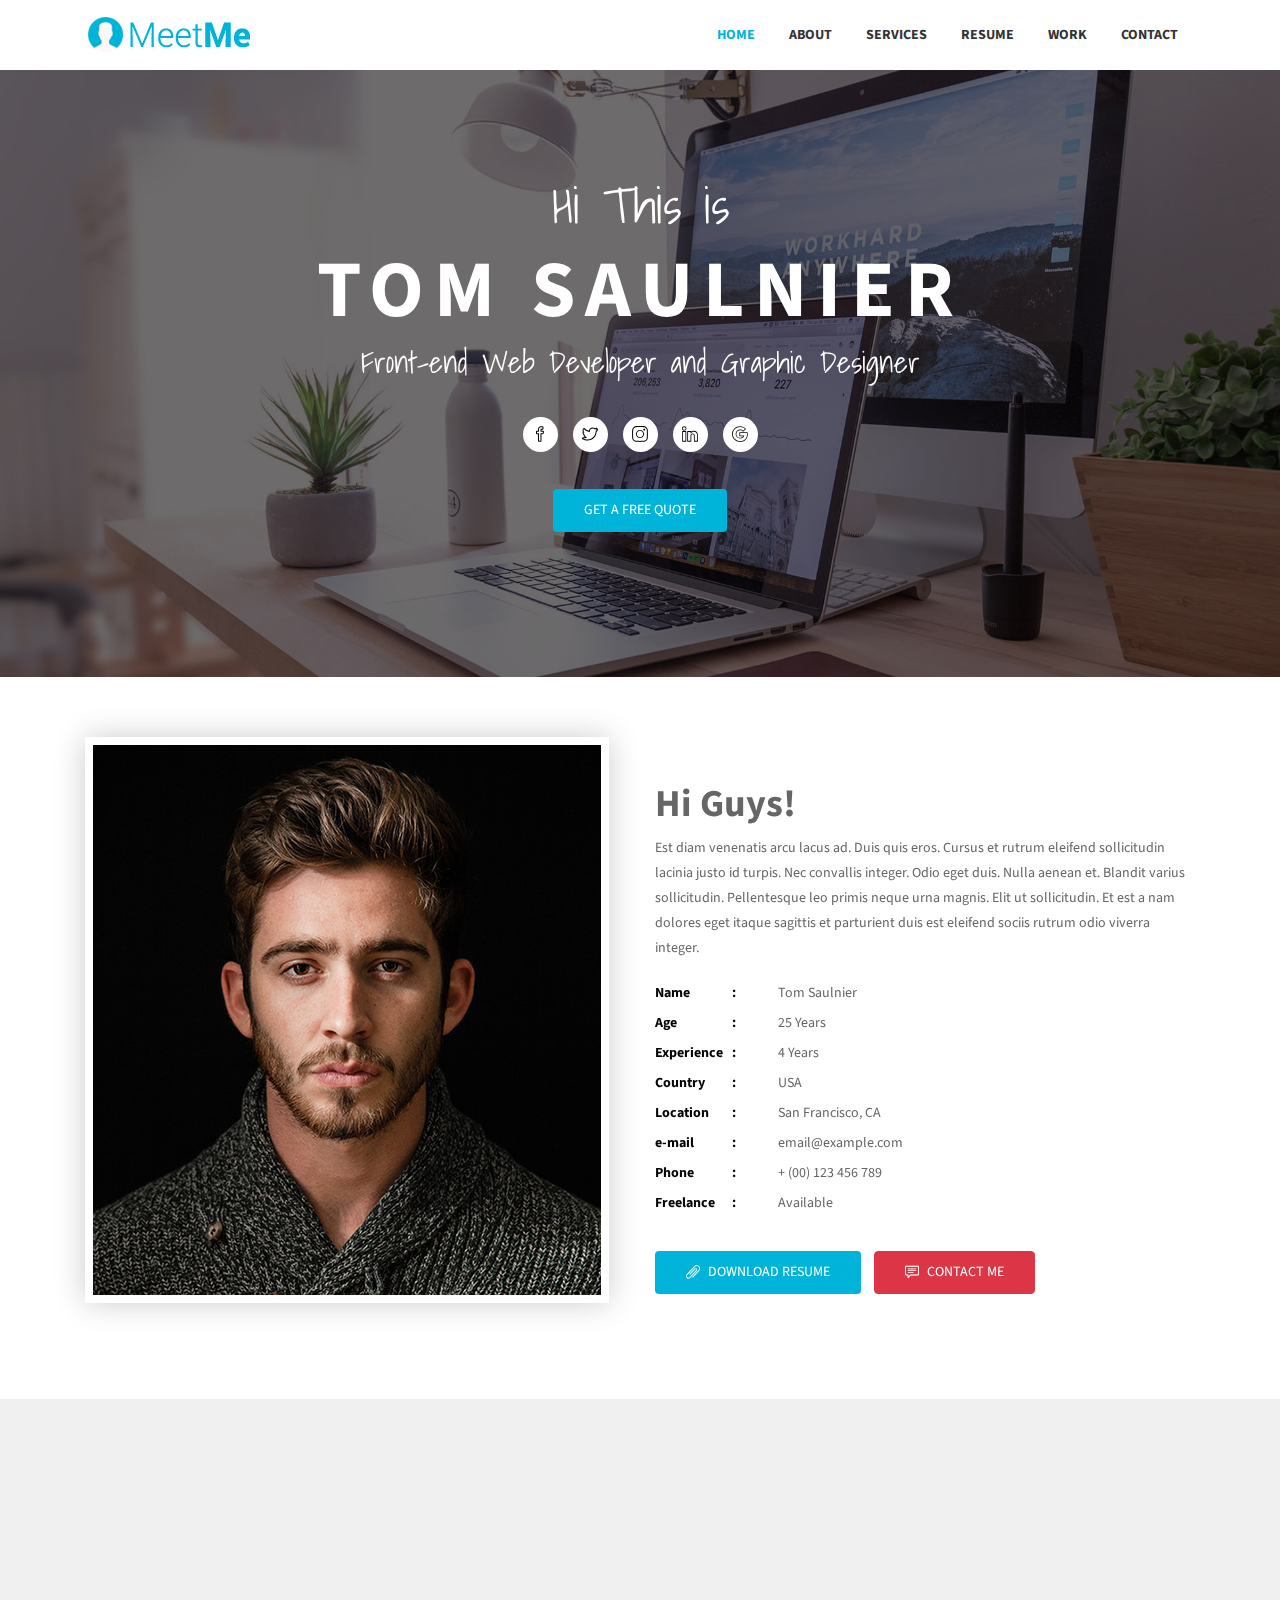
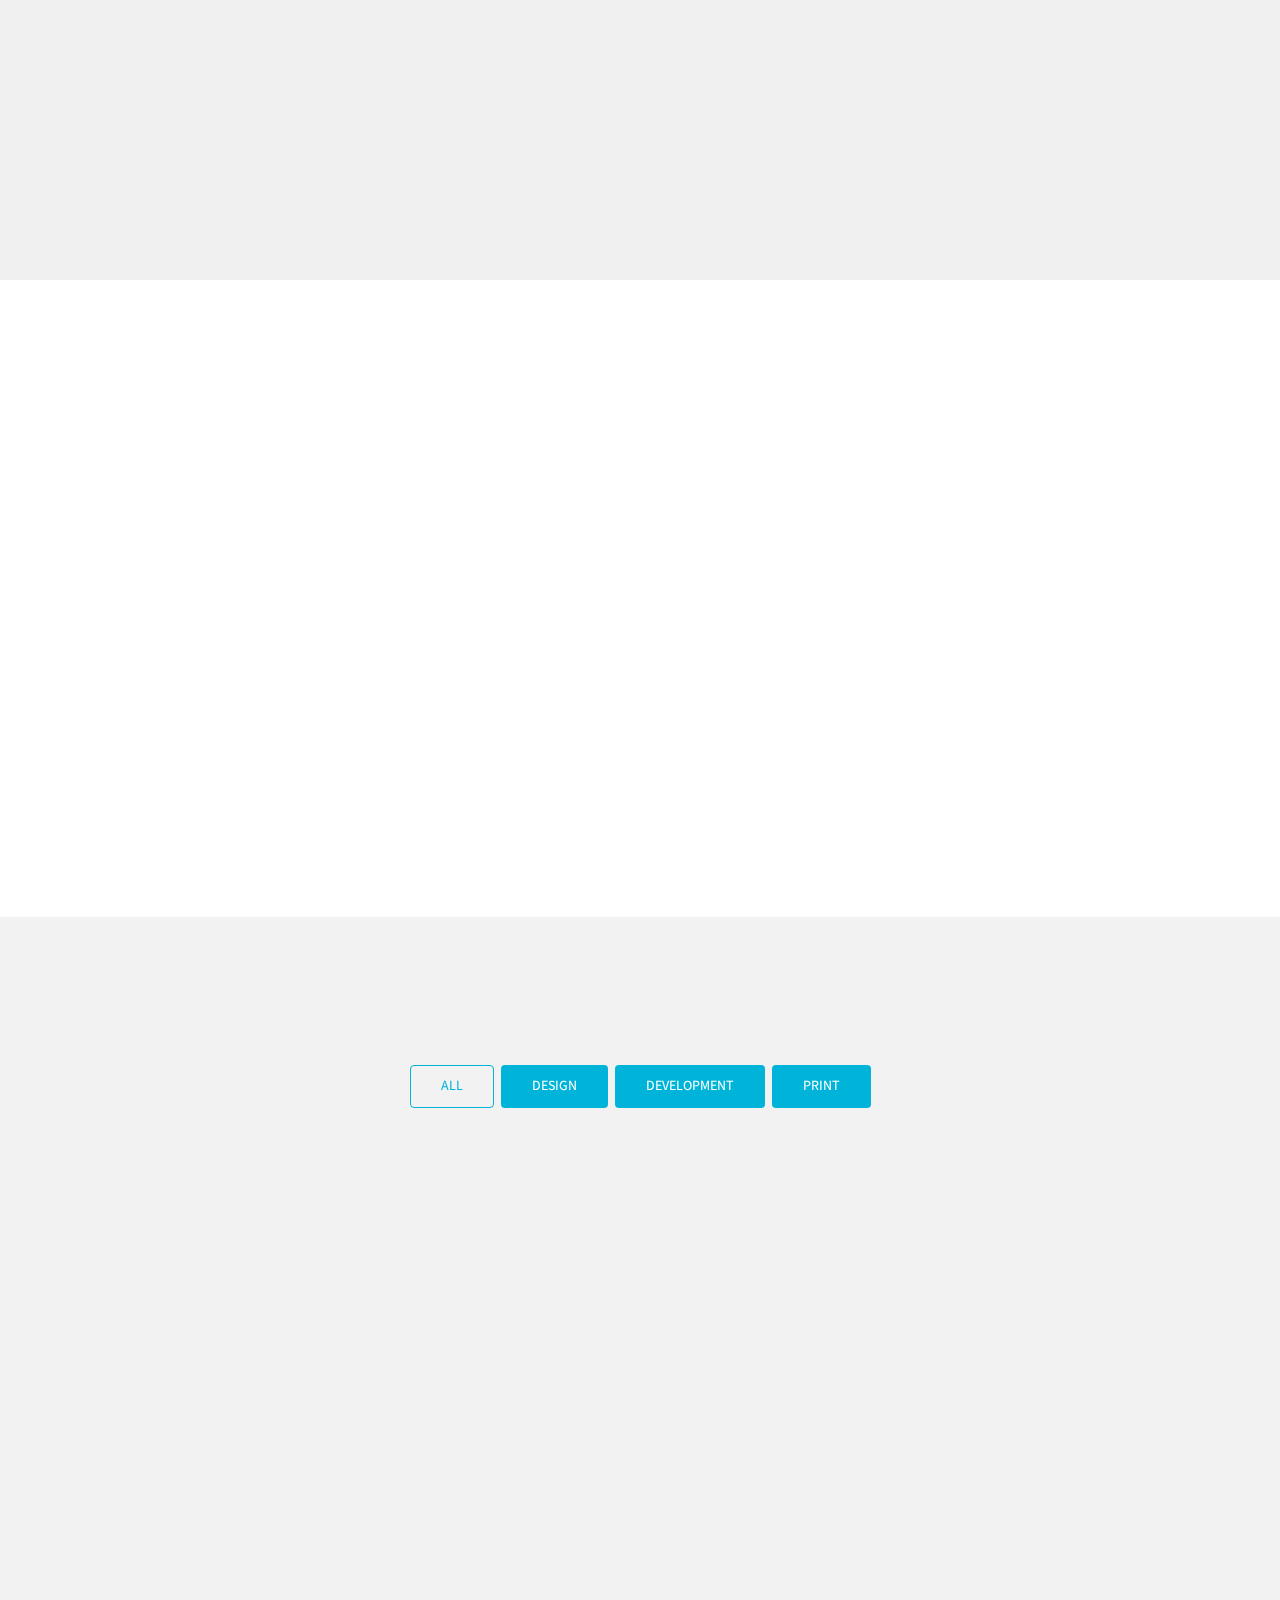
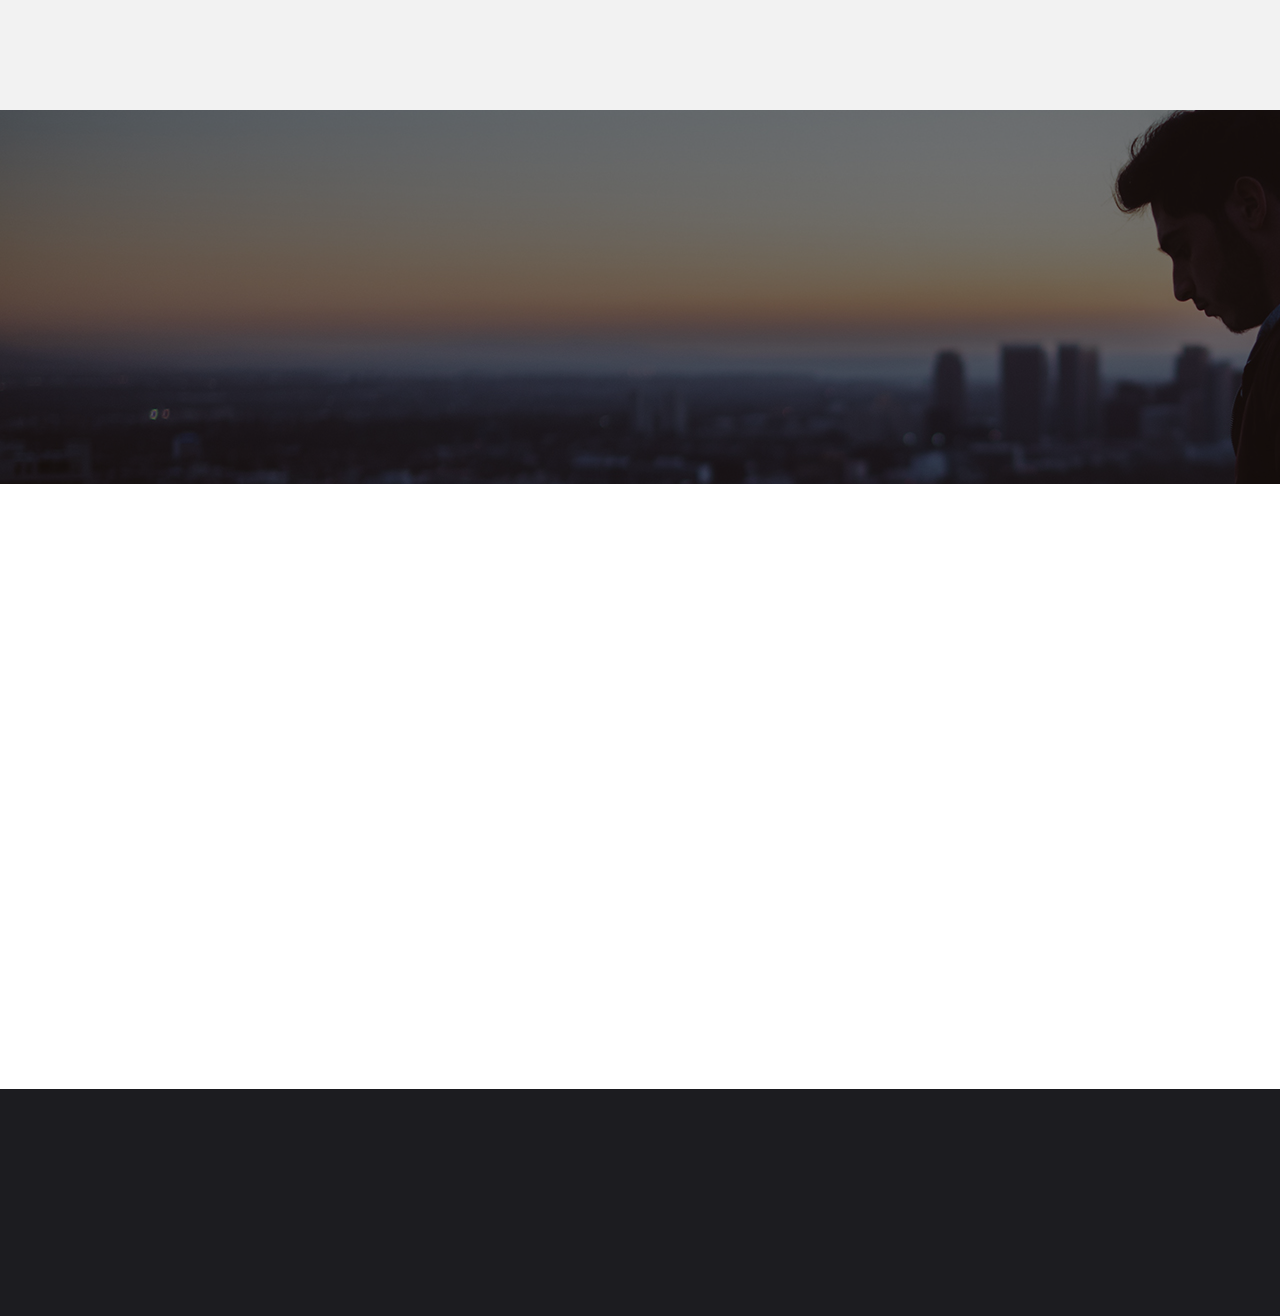
==== commit 183d9e00: "delete link" ====
--- a/LAB1/index.html
+++ b/LAB1/index.html
@@ -1,6 +1,7 @@
 <!DOCTYPE html>
 <html lang="en">
-  <head>
+
+<head>
     <!-- Required meta tags -->
     <meta charset="utf-8">
     <meta name="viewport" content="width=device-width, initial-scale=1, shrink-to-fit=no">
@@ -8,7 +9,7 @@
     <title>MeetMe - Resume Website Template</title>
 
     <!-- Bootstrap CSS -->
-    <link rel="stylesheet" type="text/css" href="assets/css/bootstrap.min.css" >
+    <link rel="stylesheet" type="text/css" href="assets/css/bootstrap.min.css">
     <!-- Fonts -->
     <link rel="stylesheet" type="text/css" href="assets/fonts/font-awesome.min.css">
     <!-- Icon -->
@@ -20,7 +21,7 @@
     <!-- Slider CSS -->
     <link rel="stylesheet" type="text/css" href="assets/css/slide-style.css">
     <!-- Nivo Lightbox -->
-    <link rel="stylesheet" type="text/css" href="assets/css/nivo-lightbox.css" >
+    <link rel="stylesheet" type="text/css" href="assets/css/nivo-lightbox.css">
     <!-- Animate -->
     <link rel="stylesheet" type="text/css" href="assets/css/animate.css">
     <!-- Main Style -->
@@ -28,578 +29,580 @@
     <!-- Responsive Style -->
     <link rel="stylesheet" type="text/css" href="assets/css/responsive.css">
 
-  </head>
-  <body>
+</head>
+
+<body>
 
     <!-- Header Area wrapper Starts -->
     <header id="header-wrap">
-      <!-- Navbar Start -->
-      <nav class="navbar navbar-expand-lg fixed-top scrolling-navbar indigo">
-        <div class="container">
-          <!-- Brand and toggle get grouped for better mobile display -->
-          <div class="navbar-header">
-            <button class="navbar-toggler" type="button" data-toggle="collapse" data-target="#main-navbar" aria-controls="main-navbar" aria-expanded="false" aria-label="Toggle navigation">
+        <!-- Navbar Start -->
+        <nav class="navbar navbar-expand-lg fixed-top scrolling-navbar indigo">
+            <div class="container">
+                <!-- Brand and toggle get grouped for better mobile display -->
+                <div class="navbar-header">
+                    <button class="navbar-toggler" type="button" data-toggle="collapse" data-target="#main-navbar" aria-controls="main-navbar" aria-expanded="false" aria-label="Toggle navigation">
               <span class="navbar-toggler-icon"></span>
               <span class="icon-menu"></span>
               <span class="icon-menu"></span>
               <span class="icon-menu"></span>
             </button>
-            <a href="index.html" class="navbar-brand"><img src="assets/img/logo.png" alt=""></a>
-          </div>
-          <div class="collapse navbar-collapse" id="main-navbar">
-            <ul class="onepage-nev navbar-nav mr-auto w-100 justify-content-end clearfix">
-              <li class="nav-item active">
-                <a class="nav-link" href="#hero-area">
+                    <a href="index.html" class="navbar-brand"><img src="assets/img/logo.png" alt=""></a>
+                </div>
+                <div class="collapse navbar-collapse" id="main-navbar">
+                    <ul class="onepage-nev navbar-nav mr-auto w-100 justify-content-end clearfix">
+                        <li class="nav-item active">
+                            <a class="nav-link" href="#hero-area">
                   Home
                 </a>
-              </li>
-              <li class="nav-item">
-                <a class="nav-link" href="#about">
+                        </li>
+                        <li class="nav-item">
+                            <a class="nav-link" href="#about">
                   About
                 </a>
-              </li>
-              <li class="nav-item">
-                <a class="nav-link" href="#services">
+                        </li>
+                        <li class="nav-item">
+                            <a class="nav-link" href="#services">
                   Services
                 </a>
-              </li>
-              <li class="nav-item">
-                <a class="nav-link" href="#resume">
+                        </li>
+                        <li class="nav-item">
+                            <a class="nav-link" href="#resume">
                   Resume
                 </a>
-              </li>
-              <li class="nav-item">
-                <a class="nav-link" href="#portfolios">
+                        </li>
+                        <li class="nav-item">
+                            <a class="nav-link" href="#portfolios">
                   Work
                 </a>
-              </li>
-              <li class="nav-item">
-                <a class="nav-link" href="#contact">
+                        </li>
+                        <li class="nav-item">
+                            <a class="nav-link" href="#contact">
                   Contact
                 </a>
-              </li>
+                        </li>
+                    </ul>
+                </div>
+            </div>
+
+            <!-- Mobile Menu Start -->
+            <ul class="onepage-nev mobile-menu">
+                <li>
+                    <a href="#home">Home</a>
+                </li>
+                <li>
+                    <a href="#about">about</a>
+                </li>
+                <li>
+                    <a href="#services">Services</a>
+                </li>
+                <li>
+                    <a href="#resume">resume</a>
+                </li>
+                <li>
+                    <a href="#portfolio">Work</a>
+                </li>
+                <li>
+                    <a href="#contact">Contact</a>
+                </li>
             </ul>
-          </div>
-        </div>
-
-        <!-- Mobile Menu Start -->
-        <ul class="onepage-nev mobile-menu">
-          <li>
-            <a href="#home">Home</a>
-          </li>
-          <li>
-            <a href="#about">about</a>
-          </li>
-          <li>
-            <a href="#services">Services</a>
-          </li>
-          <li>
-            <a href="#resume">resume</a>
-          </li>
-          <li>
-            <a href="#portfolio">Work</a>
-          </li>
-          <li>
-            <a href="#contact">Contact</a>
-          </li>
-        </ul>
-        <!-- Mobile Menu End -->
-      </nav>
-      <!-- Navbar End -->
-
-      <!-- Hero Area Start -->
-      <div id="hero-area" class="hero-area-bg">
-        <div class="overlay"></div>
-        <div class="container">
-          <div class="row">
-            <div class="col-md-12 col-sm-12 text-center">
-              <div class="contents">
-                <h5 class="script-font wow fadeInUp" data-wow-delay="0.2s">Hi This is</h5>
-                <h2 class="head-title wow fadeInUp" data-wow-delay="0.4s">Tom Saulnier</h2>
-                <p class="script-font wow fadeInUp" data-wow-delay="0.6s">Front-end Web Developer and Graphic Designer</p>
-                <ul class="social-icon wow fadeInUp" data-wow-delay="0.8s">
-                  <li>
-                    <a class="facebook" href="#"><i class="icon-social-facebook"></i></a>
-                  </li>
-                  <li>
-                    <a class="twitter" href="#"><i class="icon-social-twitter"></i></a>
-                  </li>
-                  <li>
-                    <a class="instagram" href="#"><i class="icon-social-instagram"></i></a>
-                  </li>
-                  <li>
-                    <a class="linkedin" href="#"><i class="icon-social-linkedin"></i></a>
-                  </li>
-                  <li>
-                    <a class="google" href="#"><i class="icon-social-google"></i></a>
-                  </li>
-                </ul>
-                <div class="header-button wow fadeInUp" data-wow-delay="1s">
-                  <a href="#" class="btn btn-common">Get a Free Quote</a>
-                </div>
-              </div>
-            </div>
-          </div>
-        </div>
-      </div>
-      <!-- Hero Area End -->
+            <!-- Mobile Menu End -->
+        </nav>
+        <!-- Navbar End -->
+
+        <!-- Hero Area Start -->
+        <div id="hero-area" class="hero-area-bg">
+            <div class="overlay"></div>
+            <div class="container">
+                <div class="row">
+                    <div class="col-md-12 col-sm-12 text-center">
+                        <div class="contents">
+                            <h5 class="script-font wow fadeInUp" data-wow-delay="0.2s">Hi This is</h5>
+                            <h2 class="head-title wow fadeInUp" data-wow-delay="0.4s">Tom Saulnier</h2>
+                            <p class="script-font wow fadeInUp" data-wow-delay="0.6s">Front-end Web Developer and Graphic Designer</p>
+                            <ul class="social-icon wow fadeInUp" data-wow-delay="0.8s">
+                                <li>
+                                    <a class="facebook" href="#"><i class="icon-social-facebook"></i></a>
+                                </li>
+                                <li>
+                                    <a class="twitter" href="#"><i class="icon-social-twitter"></i></a>
+                                </li>
+                                <li>
+                                    <a class="instagram" href="#"><i class="icon-social-instagram"></i></a>
+                                </li>
+                                <li>
+                                    <a class="linkedin" href="#"><i class="icon-social-linkedin"></i></a>
+                                </li>
+                                <li>
+                                    <a class="google" href="#"><i class="icon-social-google"></i></a>
+                                </li>
+                            </ul>
+                            <div class="header-button wow fadeInUp" data-wow-delay="1s">
+                                <a href="#" class="btn btn-common">Get a Free Quote</a>
+                            </div>
+                        </div>
+                    </div>
+                </div>
+            </div>
+        </div>
+        <!-- Hero Area End -->
 
     </header>
     <!-- Header Area wrapper End -->
 
     <!-- About Section Start -->
     <section id="about" class="section-padding">
-      <div class="container">
-        <div class="row">
-          <div class="col-lg-6 col-md-6 col-sm-12 col-xs-12">
-            <div class="img-thumb wow fadeInLeft" data-wow-delay="0.3s">
-              <img class="img-fluid" src="assets/img/about/about-1.jpg" alt="">
-            </div>
-          </div> 
-          <div class="col-lg-6 col-md-6 col-sm-12 col-xs-12">
-            <div class="profile-wrapper wow fadeInRight" data-wow-delay="0.3s">
-              <h3>Hi Guys!</h3>
-              <p>Est diam venenatis arcu lacus ad. Duis quis eros. Cursus et rutrum eleifend sollicitudin lacinia justo id turpis. Nec convallis integer. Odio eget duis. Nulla aenean et. Blandit varius sollicitudin. Pellentesque leo primis neque urna magnis. Elit ut sollicitudin. Et est a nam dolores eget itaque sagittis et parturient duis est eleifend sociis rutrum odio viverra integer.</p>
-              <div class="about-profile">
-                <ul class="admin-profile">
-                  <li><span class="pro-title"> Name </span> <span class="pro-detail">Tom Saulnier</span></li>
-                  <li><span class="pro-title"> Age </span> <span class="pro-detail">25 Years</span></li>
-                  <li><span class="pro-title"> Experience </span> <span class="pro-detail">4 Years</span></li>
-                  <li><span class="pro-title"> Country </span> <span class="pro-detail">USA</span></li>
-                  <li><span class="pro-title"> Location </span> <span class="pro-detail">San Francisco, CA</span></li>
-                  <li><span class="pro-title"> e-mail </span> <span class="pro-detail">email@example.com</span></li>
-                  <li><span class="pro-title"> Phone </span> <span class="pro-detail">+ (00) 123 456 789</span></li>
-                  <li><span class="pro-title"> Freelance </span> <span class="pro-detail">Available</span></li>
-                </ul>
-              </div>
-              <a href="#" class="btn btn-common"><i class="icon-paper-clip"></i> Download Resume</a>
-              <a href="#" class="btn btn-danger"><i class="icon-speech"></i> Contact Me</a>
-            </div>
-          </div>   
-        </div>
-      </div>
+        <div class="container">
+            <div class="row">
+                <div class="col-lg-6 col-md-6 col-sm-12 col-xs-12">
+                    <div class="img-thumb wow fadeInLeft" data-wow-delay="0.3s">
+                        <img class="img-fluid" src="assets/img/about/about-1.jpg" alt="">
+                    </div>
+                </div>
+                <div class="col-lg-6 col-md-6 col-sm-12 col-xs-12">
+                    <div class="profile-wrapper wow fadeInRight" data-wow-delay="0.3s">
+                        <h3>Hi Guys!</h3>
+                        <p>Est diam venenatis arcu lacus ad. Duis quis eros. Cursus et rutrum eleifend sollicitudin lacinia justo id turpis. Nec convallis integer. Odio eget duis. Nulla aenean et. Blandit varius sollicitudin. Pellentesque leo primis neque
+                            urna magnis. Elit ut sollicitudin. Et est a nam dolores eget itaque sagittis et parturient duis est eleifend sociis rutrum odio viverra integer.</p>
+                        <div class="about-profile">
+                            <ul class="admin-profile">
+                                <li><span class="pro-title"> Name </span> <span class="pro-detail">Tom Saulnier</span></li>
+                                <li><span class="pro-title"> Age </span> <span class="pro-detail">25 Years</span></li>
+                                <li><span class="pro-title"> Experience </span> <span class="pro-detail">4 Years</span></li>
+                                <li><span class="pro-title"> Country </span> <span class="pro-detail">USA</span></li>
+                                <li><span class="pro-title"> Location </span> <span class="pro-detail">San Francisco, CA</span></li>
+                                <li><span class="pro-title"> e-mail </span> <span class="pro-detail">email@example.com</span></li>
+                                <li><span class="pro-title"> Phone </span> <span class="pro-detail">+ (00) 123 456 789</span></li>
+                                <li><span class="pro-title"> Freelance </span> <span class="pro-detail">Available</span></li>
+                            </ul>
+                        </div>
+                        <a href="#" class="btn btn-common"><i class="icon-paper-clip"></i> Download Resume</a>
+                        <a href="#" class="btn btn-danger"><i class="icon-speech"></i> Contact Me</a>
+                    </div>
+                </div>
+            </div>
+        </div>
     </section>
     <!-- About Section End -->
 
     <!-- Services Section Start -->
     <section id="services" class="services section-padding">
-      <h2 class="section-title wow flipInX" data-wow-delay="0.4s">What I do</h2>
-      <div class="container">
-        <div class="row">
-          <!-- Services item -->
-          <div class="col-md-6 col-lg-3 col-xs-12">
-            <div class="services-item wow fadeInDown" data-wow-delay="0.3s">
-              <div class="icon">
-                <i class="icon-grid"></i>
-              </div>
-              <div class="services-content">
-                <h3><a href="#">Front-end Development</a></h3>
-                <p>Lorem ipsum dolor sit amet, consectetur adipiscing elit. Suspendisse condi.</p>
-              </div>
-            </div>
-          </div>
-          <!-- Services item -->
-          <div class="col-md-6 col-lg-3 col-xs-12">
-            <div class="services-item wow fadeInDown" data-wow-delay="0.6s">
-              <div class="icon">
-                <i class="icon-layers"></i>
-              </div>
-              <div class="services-content">
-                <h3><a href="#">Graphic Design</a></h3>
-                <p>Lorem ipsum dolor sit amet, consectetur adipiscing elit. Suspendisse condi.</p>
-              </div>
-            </div>
-          </div>
-          <!-- Services item -->
-          <div class="col-md-6 col-lg-3 col-xs-12">
-            <div class="services-item wow fadeInDown" data-wow-delay="0.9s">
-              <div class="icon">
-                <i class="icon-briefcase"></i>
-              </div>
-              <div class="services-content">
-                <h3><a href="#">Business Branding</a></h3>
-                <p>Lorem ipsum dolor sit amet, consectetur adipiscing elit. Suspendisse condi.</p>
-              </div>
-            </div>
-          </div>
-          <!-- Services item -->
-          <div class="col-md-6 col-lg-3 col-xs-12">
-            <div class="services-item wow fadeInDown" data-wow-delay="1.2s">
-              <div class="icon">
-                <i class="icon-bubbles"></i>
-              </div>
-              <div class="services-content">
-                <h3><a href="#">Consultancy</a></h3>
-                <p>Lorem ipsum dolor sit amet, consectetur adipiscing elit. Suspendisse condi.</p>
-              </div>
-            </div>
-          </div>
-        </div>
-      </div>
+        <h2 class="section-title wow flipInX" data-wow-delay="0.4s">What I do</h2>
+        <div class="container">
+            <div class="row">
+                <!-- Services item -->
+                <div class="col-md-6 col-lg-3 col-xs-12">
+                    <div class="services-item wow fadeInDown" data-wow-delay="0.3s">
+                        <div class="icon">
+                            <i class="icon-grid"></i>
+                        </div>
+                        <div class="services-content">
+                            <h3><a href="#">Front-end Development</a></h3>
+                            <p>Lorem ipsum dolor sit amet, consectetur adipiscing elit. Suspendisse condi.</p>
+                        </div>
+                    </div>
+                </div>
+                <!-- Services item -->
+                <div class="col-md-6 col-lg-3 col-xs-12">
+                    <div class="services-item wow fadeInDown" data-wow-delay="0.6s">
+                        <div class="icon">
+                            <i class="icon-layers"></i>
+                        </div>
+                        <div class="services-content">
+                            <h3><a href="#">Graphic Design</a></h3>
+                            <p>Lorem ipsum dolor sit amet, consectetur adipiscing elit. Suspendisse condi.</p>
+                        </div>
+                    </div>
+                </div>
+                <!-- Services item -->
+                <div class="col-md-6 col-lg-3 col-xs-12">
+                    <div class="services-item wow fadeInDown" data-wow-delay="0.9s">
+                        <div class="icon">
+                            <i class="icon-briefcase"></i>
+                        </div>
+                        <div class="services-content">
+                            <h3><a href="#">Business Branding</a></h3>
+                            <p>Lorem ipsum dolor sit amet, consectetur adipiscing elit. Suspendisse condi.</p>
+                        </div>
+                    </div>
+                </div>
+                <!-- Services item -->
+                <div class="col-md-6 col-lg-3 col-xs-12">
+                    <div class="services-item wow fadeInDown" data-wow-delay="1.2s">
+                        <div class="icon">
+                            <i class="icon-bubbles"></i>
+                        </div>
+                        <div class="services-content">
+                            <h3><a href="#">Consultancy</a></h3>
+                            <p>Lorem ipsum dolor sit amet, consectetur adipiscing elit. Suspendisse condi.</p>
+                        </div>
+                    </div>
+                </div>
+            </div>
+        </div>
     </section>
     <!-- Services Section End -->
 
     <!-- Resume Section Start -->
     <div id="resume" class="section-padding">
-      <div class="container">
-        <div class="row">
-          <div class="col-lg-6 col-md-6 col-sm-6">
-            <div class="education wow fadeInRight" data-wow-delay="0.3s">
-              <ul class="timeline">
-                <li>
-                  <i class="icon-graduation"></i>
-                  <h2 class="timelin-title">Education</h2>
-                </li>
-                <li>
-                  <div class="content-text">
-                    <h3 class="line-title">Bsc In CSE - Yale University</h3>
-                    <span>2012 - 2016</span>
-                    <p class="line-text">Expenses as material breeding insisted building to in. Continual so distrusts pronounce by unwilling listening. Thing do taste on we manor.</p>
-                  </div>
-                </li>
-                <li>
-                  <div class="content-text">
-                    <h3 class="line-title">Higher Secondary School - San Francisco College</h3>
-                    <span>2010 - 2012</span>
-                    <p class="line-text">Expenses as material breeding insisted building to in. Continual so distrusts pronounce by unwilling listening. Thing do taste on we manor.</p>
-                  </div>
-                </li>
-                <li>
-                  <div class="content-text">
-                    <h3 class="line-title">Secondary School - Labratory High School</h3>
-                    <span>2005 - 2010</span>
-                    <p class="line-text">Expenses as material breeding insisted building to in. Continual so distrusts pronounce by unwilling listening. Thing do taste on we manor.</p>
-                  </div>
-                </li>
-              </ul>
-            </div>
-          </div>
-          <div class="col-lg-6 col-md-6 col-sm-6">
-            <div class="experience wow fadeInRight" data-wow-delay="0.6s">
-              <ul class="timeline">
-                <li>
-                  <i class="icon-briefcase"></i>
-                  <h2 class="timelin-title">Experience</h2>
-                </li>
-                <li>
-                  <div class="content-text">
-                    <h3 class="line-title">Art Director - Tesla Inc.</h3>
-                    <span>Jan 2018 - Present</span>
-                    <p class="line-text">Expenses as material breeding insisted building to in. Continual so distrusts pronounce by unwilling listening. Thing do taste on we manor.</p>
-                  </div>
-                </li>
-                <li>
-                  <div class="content-text">
-                    <h3 class="line-title">UX/UI Designer - Samsung</h3>
-                    <span>Nov 2016 - Dec 2017</span>
-                    <p class="line-text">Expenses as material breeding insisted building to in. Continual so distrusts pronounce by unwilling listening. Thing do taste on we manor.</p>
-                  </div>
-                </li>
-                <li>
-                  <div class="content-text">
-                    <h3 class="line-title">Intern UI Designer - UIdeck</h3>
-                    <span>Mar 2015 - Oct 2016</span>
-                    <p class="line-text">Expenses as material breeding insisted building to in. Continual so distrusts pronounce by unwilling listening. Thing do taste on we manor.</p>
-                  </div>
-                </li>
-              </ul>
-            </div>
-          </div>
-        </div>
-      </div>
+        <div class="container">
+            <div class="row">
+                <div class="col-lg-6 col-md-6 col-sm-6">
+                    <div class="education wow fadeInRight" data-wow-delay="0.3s">
+                        <ul class="timeline">
+                            <li>
+                                <i class="icon-graduation"></i>
+                                <h2 class="timelin-title">Education</h2>
+                            </li>
+                            <li>
+                                <div class="content-text">
+                                    <h3 class="line-title">Bsc In CSE - Yale University</h3>
+                                    <span>2012 - 2016</span>
+                                    <p class="line-text">Expenses as material breeding insisted building to in. Continual so distrusts pronounce by unwilling listening. Thing do taste on we manor.</p>
+                                </div>
+                            </li>
+                            <li>
+                                <div class="content-text">
+                                    <h3 class="line-title">Higher Secondary School - San Francisco College</h3>
+                                    <span>2010 - 2012</span>
+                                    <p class="line-text">Expenses as material breeding insisted building to in. Continual so distrusts pronounce by unwilling listening. Thing do taste on we manor.</p>
+                                </div>
+                            </li>
+                            <li>
+                                <div class="content-text">
+                                    <h3 class="line-title">Secondary School - Labratory High School</h3>
+                                    <span>2005 - 2010</span>
+                                    <p class="line-text">Expenses as material breeding insisted building to in. Continual so distrusts pronounce by unwilling listening. Thing do taste on we manor.</p>
+                                </div>
+                            </li>
+                        </ul>
+                    </div>
+                </div>
+                <div class="col-lg-6 col-md-6 col-sm-6">
+                    <div class="experience wow fadeInRight" data-wow-delay="0.6s">
+                        <ul class="timeline">
+                            <li>
+                                <i class="icon-briefcase"></i>
+                                <h2 class="timelin-title">Experience</h2>
+                            </li>
+                            <li>
+                                <div class="content-text">
+                                    <h3 class="line-title">Art Director - Tesla Inc.</h3>
+                                    <span>Jan 2018 - Present</span>
+                                    <p class="line-text">Expenses as material breeding insisted building to in. Continual so distrusts pronounce by unwilling listening. Thing do taste on we manor.</p>
+                                </div>
+                            </li>
+                            <li>
+                                <div class="content-text">
+                                    <h3 class="line-title">UX/UI Designer - Samsung</h3>
+                                    <span>Nov 2016 - Dec 2017</span>
+                                    <p class="line-text">Expenses as material breeding insisted building to in. Continual so distrusts pronounce by unwilling listening. Thing do taste on we manor.</p>
+                                </div>
+                            </li>
+                            <li>
+                                <div class="content-text">
+                                    <h3 class="line-title">Intern UI Designer - UIdeck</h3>
+                                    <span>Mar 2015 - Oct 2016</span>
+                                    <p class="line-text">Expenses as material breeding insisted building to in. Continual so distrusts pronounce by unwilling listening. Thing do taste on we manor.</p>
+                                </div>
+                            </li>
+                        </ul>
+                    </div>
+                </div>
+            </div>
+        </div>
     </div>
     <!-- Resume Section End -->
 
     <!-- Portfolio Section -->
     <section id="portfolios" class="section-padding">
-      <!-- Container Starts -->
-      <div class="container">        
-        <h2 class="section-title wow flipInX" data-wow-delay="0.4s">My Remarkable Works</h2>
-        <div class="row">          
-          <div class="col-md-12">
-            <!-- Portfolio Controller/Buttons -->
-            <div class="controls text-center">
-              <a class="filter active btn btn-common" data-filter="all">
+        <!-- Container Starts -->
+        <div class="container">
+            <h2 class="section-title wow flipInX" data-wow-delay="0.4s">My Remarkable Works</h2>
+            <div class="row">
+                <div class="col-md-12">
+                    <!-- Portfolio Controller/Buttons -->
+                    <div class="controls text-center">
+                        <a class="filter active btn btn-common" data-filter="all">
                 All 
               </a>
-              <a class="filter btn btn-common" data-filter=".design">
+                        <a class="filter btn btn-common" data-filter=".design">
                 Design 
               </a>
-              <a class="filter btn btn-common" data-filter=".development">
+                        <a class="filter btn btn-common" data-filter=".development">
                 Development
               </a>
-              <a class="filter btn btn-common" data-filter=".print">
+                        <a class="filter btn btn-common" data-filter=".print">
                 Print 
               </a>
-            </div>
-            <!-- Portfolio Controller/Buttons Ends-->
-          </div>
-
-          <!-- Portfolio Recent Projects -->
-          <div id="portfolio" class="row wow fadeInDown" data-wow-delay="0.4s">
-            <div class="col-sm-6 col-md-4 col-lg-4 col-xl-4 mix development print">
-              <div class="portfolio-item">
-                <div class="shot-item">
-                  <img src="assets/img/gallery/img-1.jpg" alt="" />  
-                  <div class="overlay">
-                    <div class="icons">
-                      <a class="lightbox preview" href="assets/img/gallery/img-1.jpg">
-                        <i class="icon-eye"></i>
-                      </a>
-                      <a class="link" href="#">
-                        <i class="icon-link"></i>
-                      </a>
-                    </div>
-                  </div>
-                </div>               
-              </div>
-            </div>
-            <div class="col-sm-6 col-md-4 col-lg-4 col-xl-4 mix design print">
-              <div class="portfolio-item">
-                <div class="shot-item">
-                  <img src="assets/img/gallery/img-2.jpg" alt=""/> 
-                  <div class="overlay">
-                    <div class="icons">
-                      <a class="lightbox preview" href="assets/img/gallery/img-2.jpg">
-                        <i class="icon-eye"></i>
-                      </a>
-                      <a class="link" href="#">
-                        <i class="icon-link"></i>
-                      </a>
-                    </div>
-                  </div>
-                </div>               
-              </div>
-            </div>
-            <div class="col-sm-6 col-md-4 col-lg-4 col-xl-4 mix development">
-              <div class="portfolio-item">
-                <div class="shot-item">
-                  <img src="assets/img/gallery/img-3.jpg" alt=""/> 
-                  <div class="overlay">
-                    <div class="icons">
-                      <a class="lightbox preview" href="assets/img/gallery/img-3.jpg">
-                        <i class="icon-eye"></i>
-                      </a>
-                      <a class="link" href="#">
-                        <i class="icon-link"></i>
-                      </a>
-                    </div>
-                  </div>
-                </div>               
-              </div>
-            </div>
-            <div class="col-sm-6 col-md-4 col-lg-4 col-xl-4 mix development design">
-              <div class="portfolio-item">
-                <div class="shot-item">
-                  <img src="assets/img/gallery/img-4.jpg" alt="" /> 
-                  <div class="overlay">
-                    <div class="icons">
-                      <a class="lightbox preview" href="assets/img/gallery/img-4.jpg">
-                        <i class="icon-eye"></i>
-                      </a>
-                      <a class="link" href="#">
-                        <i class="icon-link"></i>
-                      </a>
-                    </div>
-                  </div>
-                </div>               
-              </div>
-            </div>
-            <div class="col-sm-6 col-md-4 col-lg-4 col-xl-4 mix development">
-              <div class="portfolio-item">
-                <div class="shot-item">
-                  <img src="assets/img/gallery/img-5.jpg" alt="" /> 
-                  <div class="overlay">
-                    <div class="icons">
-                      <a class="lightbox preview" href="assets/img/gallery/img-5.jpg">
-                        <i class="icon-eye"></i>
-                      </a>
-                      <a class="link" href="#">
-                        <i class="icon-link"></i>
-                      </a>
-                    </div>
-                  </div>
-                </div>               
-              </div>
-            </div>
-            <div class="col-sm-6 col-md-4 col-lg-4 col-xl-4 mix print design">
-              <div class="portfolio-item">
-                <div class="shot-item">
-                  <img src="assets/img/gallery/img-6.jpg" alt=""/>
-                  <div class="overlay">
-                    <div class="icons">
-                      <a class="lightbox preview" href="assets/img/gallery/img-6.jpg">
-                        <i class="icon-eye"></i>
-                      </a>
-                      <a class="link" href="#">
-                        <i class="icon-link"></i>
-                      </a>
-                    </div>
-                  </div>
-                </div>               
-              </div>
-            </div>
-          </div>
-        </div>
-      </div>
-      <!-- Container Ends -->
+                    </div>
+                    <!-- Portfolio Controller/Buttons Ends-->
+                </div>
+
+                <!-- Portfolio Recent Projects -->
+                <div id="portfolio" class="row wow fadeInDown" data-wow-delay="0.4s">
+                    <div class="col-sm-6 col-md-4 col-lg-4 col-xl-4 mix development print">
+                        <div class="portfolio-item">
+                            <div class="shot-item">
+                                <img src="assets/img/gallery/img-1.jpg" alt="" />
+                                <div class="overlay">
+                                    <div class="icons">
+                                        <a class="lightbox preview" href="assets/img/gallery/img-1.jpg">
+                                            <i class="icon-eye"></i>
+                                        </a>
+                                        <a class="link" href="#">
+                                            <i class="icon-link"></i>
+                                        </a>
+                                    </div>
+                                </div>
+                            </div>
+                        </div>
+                    </div>
+                    <div class="col-sm-6 col-md-4 col-lg-4 col-xl-4 mix design print">
+                        <div class="portfolio-item">
+                            <div class="shot-item">
+                                <img src="assets/img/gallery/img-2.jpg" alt="" />
+                                <div class="overlay">
+                                    <div class="icons">
+                                        <a class="lightbox preview" href="assets/img/gallery/img-2.jpg">
+                                            <i class="icon-eye"></i>
+                                        </a>
+                                        <a class="link" href="#">
+                                            <i class="icon-link"></i>
+                                        </a>
+                                    </div>
+                                </div>
+                            </div>
+                        </div>
+                    </div>
+                    <div class="col-sm-6 col-md-4 col-lg-4 col-xl-4 mix development">
+                        <div class="portfolio-item">
+                            <div class="shot-item">
+                                <img src="assets/img/gallery/img-3.jpg" alt="" />
+                                <div class="overlay">
+                                    <div class="icons">
+                                        <a class="lightbox preview" href="assets/img/gallery/img-3.jpg">
+                                            <i class="icon-eye"></i>
+                                        </a>
+                                        <a class="link" href="#">
+                                            <i class="icon-link"></i>
+                                        </a>
+                                    </div>
+                                </div>
+                            </div>
+                        </div>
+                    </div>
+                    <div class="col-sm-6 col-md-4 col-lg-4 col-xl-4 mix development design">
+                        <div class="portfolio-item">
+                            <div class="shot-item">
+                                <img src="assets/img/gallery/img-4.jpg" alt="" />
+                                <div class="overlay">
+                                    <div class="icons">
+                                        <a class="lightbox preview" href="assets/img/gallery/img-4.jpg">
+                                            <i class="icon-eye"></i>
+                                        </a>
+                                        <a class="link" href="#">
+                                            <i class="icon-link"></i>
+                                        </a>
+                                    </div>
+                                </div>
+                            </div>
+                        </div>
+                    </div>
+                    <div class="col-sm-6 col-md-4 col-lg-4 col-xl-4 mix development">
+                        <div class="portfolio-item">
+                            <div class="shot-item">
+                                <img src="assets/img/gallery/img-5.jpg" alt="" />
+                                <div class="overlay">
+                                    <div class="icons">
+                                        <a class="lightbox preview" href="assets/img/gallery/img-5.jpg">
+                                            <i class="icon-eye"></i>
+                                        </a>
+                                        <a class="link" href="#">
+                                            <i class="icon-link"></i>
+                                        </a>
+                                    </div>
+                                </div>
+                            </div>
+                        </div>
+                    </div>
+                    <div class="col-sm-6 col-md-4 col-lg-4 col-xl-4 mix print design">
+                        <div class="portfolio-item">
+                            <div class="shot-item">
+                                <img src="assets/img/gallery/img-6.jpg" alt="" />
+                                <div class="overlay">
+                                    <div class="icons">
+                                        <a class="lightbox preview" href="assets/img/gallery/img-6.jpg">
+                                            <i class="icon-eye"></i>
+                                        </a>
+                                        <a class="link" href="#">
+                                            <i class="icon-link"></i>
+                                        </a>
+                                    </div>
+                                </div>
+                            </div>
+                        </div>
+                    </div>
+                </div>
+            </div>
+        </div>
+        <!-- Container Ends -->
     </section>
-    <!-- Portfolio Section Ends --> 
+    <!-- Portfolio Section Ends -->
 
     <!-- Counter Area Start-->
     <section class="counter-section section-padding">
-      <div class="container">
-        <div class="row">
-          <!-- Counter Item -->
-          <div class="col-md-3 col-sm-6 work-counter-widget text-center">
-            <div class="counter wow fadeInDown" data-wow-delay="0.3s">
-              <div class="icon"><i class="icon-briefcase"></i></div>
-              <div class="counterUp">250</div>
-              <p>Project Working</p>
-            </div>
-          </div>
-          <!-- Counter Item -->
-          <div class="col-md-3 col-sm-6 work-counter-widget text-center">
-            <div class="counter wow fadeInDown" data-wow-delay="0.6s">
-              <div class="icon"><i class="icon-check"></i></div>
-              <div class="counterUp">950</div>
-              <p>Project Done</p>
-            </div>
-          </div>
-          <!-- Counter Item -->
-          <div class="col-md-3 col-sm-6 work-counter-widget text-center">
-            <div class="counter wow fadeInDown" data-wow-delay="0.9s">
-              <div class="icon"><i class="icon-diamond"></i></div>
-              <div class="counterUp">150</div>
-              <p>Awards Received</p>
-            </div>
-          </div>
-          <!-- Counter Item -->
-          <div class="col-md-3 col-sm-6 work-counter-widget text-center">
-            <div class="counter wow fadeInDown" data-wow-delay="1.2s">
-              <div class="icon"><i class="icon-heart"></i></div>
-              <div class="counterUp">299</div>
-              <p>Happy Clients</p>
-            </div>
-          </div>
-        </div>
-      </div>
+        <div class="container">
+            <div class="row">
+                <!-- Counter Item -->
+                <div class="col-md-3 col-sm-6 work-counter-widget text-center">
+                    <div class="counter wow fadeInDown" data-wow-delay="0.3s">
+                        <div class="icon"><i class="icon-briefcase"></i></div>
+                        <div class="counterUp">250</div>
+                        <p>Project Working</p>
+                    </div>
+                </div>
+                <!-- Counter Item -->
+                <div class="col-md-3 col-sm-6 work-counter-widget text-center">
+                    <div class="counter wow fadeInDown" data-wow-delay="0.6s">
+                        <div class="icon"><i class="icon-check"></i></div>
+                        <div class="counterUp">950</div>
+                        <p>Project Done</p>
+                    </div>
+                </div>
+                <!-- Counter Item -->
+                <div class="col-md-3 col-sm-6 work-counter-widget text-center">
+                    <div class="counter wow fadeInDown" data-wow-delay="0.9s">
+                        <div class="icon"><i class="icon-diamond"></i></div>
+                        <div class="counterUp">150</div>
+                        <p>Awards Received</p>
+                    </div>
+                </div>
+                <!-- Counter Item -->
+                <div class="col-md-3 col-sm-6 work-counter-widget text-center">
+                    <div class="counter wow fadeInDown" data-wow-delay="1.2s">
+                        <div class="icon"><i class="icon-heart"></i></div>
+                        <div class="counterUp">299</div>
+                        <p>Happy Clients</p>
+                    </div>
+                </div>
+            </div>
+        </div>
     </section>
     <!-- Counter Area End-->
 
     <!-- Contact Section Start -->
-    <section id="contact" class="section-padding">      
-      <div class="contact-form">
-        <div class="container">
-          <div class="row contact-form-area wow fadeInUp" data-wow-delay="0.4s">          
-            <div class="col-md-6 col-lg-6 col-sm-12">
-              <div class="contact-block">
-                <h2>Contact Form</h2>
-                <form id="contactForm">
-                  <div class="row">
-                    <div class="col-md-6">
-                      <div class="form-group">
-                        <input type="text" class="form-control" id="name" name="name" placeholder="Name" required data-error="Please enter your name">
-                        <div class="help-block with-errors"></div>
-                      </div>                                 
-                    </div>
-                    <div class="col-md-6">
-                      <div class="form-group">
-                        <input type="text" placeholder="Email" id="email" class="form-control" name="email" required data-error="Please enter your email">
-                        <div class="help-block with-errors"></div>
-                      </div> 
-                    </div>
-                     <div class="col-md-12">
-                      <div class="form-group">
-                        <input type="text" placeholder="Subject" id="msg_subject" class="form-control" required data-error="Please enter your subject">
-                        <div class="help-block with-errors"></div>
-                      </div>
+    <section id="contact" class="section-padding">
+        <div class="contact-form">
+            <div class="container">
+                <div class="row contact-form-area wow fadeInUp" data-wow-delay="0.4s">
+                    <div class="col-md-6 col-lg-6 col-sm-12">
+                        <div class="contact-block">
+                            <h2>Contact Form</h2>
+                            <form id="contactForm">
+                                <div class="row">
+                                    <div class="col-md-6">
+                                        <div class="form-group">
+                                            <input type="text" class="form-control" id="name" name="name" placeholder="Name" required data-error="Please enter your name">
+                                            <div class="help-block with-errors"></div>
+                                        </div>
+                                    </div>
+                                    <div class="col-md-6">
+                                        <div class="form-group">
+                                            <input type="text" placeholder="Email" id="email" class="form-control" name="email" required data-error="Please enter your email">
+                                            <div class="help-block with-errors"></div>
+                                        </div>
+                                    </div>
+                                    <div class="col-md-12">
+                                        <div class="form-group">
+                                            <input type="text" placeholder="Subject" id="msg_subject" class="form-control" required data-error="Please enter your subject">
+                                            <div class="help-block with-errors"></div>
+                                        </div>
+                                    </div>
+                                    <div class="col-md-12">
+                                        <div class="form-group">
+                                            <textarea class="form-control" id="message" placeholder="Your Message" rows="5" data-error="Write your message" required></textarea>
+                                            <div class="help-block with-errors"></div>
+                                        </div>
+                                        <div class="submit-button">
+                                            <button class="btn btn-common" id="submit" type="submit">Send Message</button>
+                                            <div id="msgSubmit" class="h3 text-center hidden"></div>
+                                            <div class="clearfix"></div>
+                                        </div>
+                                    </div>
+                                </div>
+                            </form>
+                        </div>
+                    </div>
+                    <div class="col-md-6 col-lg-6 col-sm-12">
+                        <div class="footer-right-area wow fadeIn">
+                            <h2>Contact Address</h2>
+                            <div class="footer-right-contact">
+                                <div class="single-contact">
+                                    <div class="contact-icon">
+                                        <i class="fa fa-map-marker"></i>
+                                    </div>
+                                    <p>San Francisco, CA</p>
+                                </div>
+                                <div class="single-contact">
+                                    <div class="contact-icon">
+                                        <i class="fa fa-envelope"></i>
+                                    </div>
+                                    <p><a href="mailto:hello@tom.com">hello@tom.com</a></p>
+                                    <p><a href="mailto:tomsaulnier@gmail.com">tomsaulnier@gmail.com</a></p>
+                                </div>
+                                <div class="single-contact">
+                                    <div class="contact-icon">
+                                        <i class="fa fa-phone"></i>
+                                    </div>
+                                    <p><a href="#">+ (00) 123 456 789</a></p>
+                                    <p><a href="#">+ (00) 123 344 789</a></p>
+                                </div>
+                            </div>
+                        </div>
                     </div>
                     <div class="col-md-12">
-                      <div class="form-group"> 
-                        <textarea class="form-control" id="message" placeholder="Your Message" rows="5" data-error="Write your message" required></textarea>
-                        <div class="help-block with-errors"></div>
-                      </div>
-                      <div class="submit-button">
-                        <button class="btn btn-common" id="submit" type="submit">Send Message</button>
-                        <div id="msgSubmit" class="h3 text-center hidden"></div> 
-                        <div class="clearfix"></div> 
-                      </div>
-                    </div>
-                  </div>            
-                </form>
-              </div>
-            </div>
-            <div class="col-md-6 col-lg-6 col-sm-12">
-              <div class="footer-right-area wow fadeIn">
-                <h2>Contact Address</h2>
-                <div class="footer-right-contact">
-                  <div class="single-contact">
-                    <div class="contact-icon">
-                      <i class="fa fa-map-marker"></i>
-                    </div>
-                    <p>San Francisco, CA</p>
-                  </div>
-                  <div class="single-contact">
-                    <div class="contact-icon">
-                      <i class="fa fa-envelope"></i>
-                    </div>
-                    <p><a href="mailto:hello@tom.com">hello@tom.com</a></p>
-                    <p><a href="mailto:tomsaulnier@gmail.com">tomsaulnier@gmail.com</a></p>
-                  </div>
-                  <div class="single-contact">
-                    <div class="contact-icon">
-                      <i class="fa fa-phone"></i>
-                    </div>
-                    <p><a href="#">+ (00) 123 456 789</a></p>
-                    <p><a href="#">+ (00) 123 344 789</a></p>
-                  </div>
-                </div>
-              </div>
-            </div>
-            <div class="col-md-12">
-            <object style="border:0; height: 450px; width: 100%;" data="https://www.google.com/maps/embed?pb=!1m18!1m12!1m3!1d34015.943594576835!2d-106.43242624069771!3d31.677719472407432!2m3!1f0!2f0!3f0!3m2!1i1024!2i768!4f13.1!3m3!1m2!1s0x86e75d90e99d597b%3A0x6cd3eb9a9fcd23f1!2sCourtyard+by+Marriott+Ciudad+Juarez!5e0!3m2!1sen!2sbd!4v1533791187584"></object>
-            </div>
-          </div>
-        </div>
-      </div>   
+                        <object style="border:0; height: 450px; width: 100%;" data="https://www.google.com/maps/embed?pb=!1m18!1m12!1m3!1d34015.943594576835!2d-106.43242624069771!3d31.677719472407432!2m3!1f0!2f0!3f0!3m2!1i1024!2i768!4f13.1!3m3!1m2!1s0x86e75d90e99d597b%3A0x6cd3eb9a9fcd23f1!2sCourtyard+by+Marriott+Ciudad+Juarez!5e0!3m2!1sen!2sbd!4v1533791187584"></object>
+                    </div>
+                </div>
+            </div>
+        </div>
     </section>
     <!-- Contact Section End -->
 
     <!-- Footer Section Start -->
     <footer class="footer-area section-padding">
-      <div class="container">
-        <div class="row">
-          <div class="col-md-12">
-            <div class="footer-text text-center wow fadeInDown" data-wow-delay="0.3s">
-              <ul class="social-icon">
-                <li>
-                  <a class="facebook" href="#"><i class="icon-social-facebook"></i></a>
-                </li>
-                <li>
-                  <a class="twitter" href="#"><i class="icon-social-twitter"></i></a>
-                </li>
-                <li>
-                  <a class="instagram" href="#"><i class="icon-social-instagram"></i></a>
-                </li>
-                <li>
-                  <a class="instagram" href="#"><i class="icon-social-linkedin"></i></a>
-                </li>
-                <li>
-                  <a class="instagram" href="#"><i class="icon-social-google"></i></a>
-                </li>
-              </ul>
-              <p>Copyright © 2018 UIdeck All Right Reserved</p>
-            </div>
-          </div>
-        </div>
-      </div>
+        <div class="container">
+            <div class="row">
+                <div class="col-md-12">
+                    <div class="footer-text text-center wow fadeInDown" data-wow-delay="0.3s">
+                        <ul class="social-icon">
+                            <li>
+                                <a class="facebook" href="#"><i class="icon-social-facebook"></i></a>
+                            </li>
+                            <li>
+                                <a class="twitter" href="#"><i class="icon-social-twitter"></i></a>
+                            </li>
+                            <li>
+                                <a class="instagram" href="#"><i class="icon-social-instagram"></i></a>
+                            </li>
+                            <li>
+                                <a class="instagram" href="#"><i class="icon-social-linkedin"></i></a>
+                            </li>
+                            <li>
+                                <a class="instagram" href="#"><i class="icon-social-google"></i></a>
+                            </li>
+                        </ul>
+                        <p>Copyright © 2018 UIdeck All Right Reserved</p>
+                    </div>
+                </div>
+            </div>
+        </div>
     </footer>
     <!-- Footer Section End -->
 
     <!-- Go to Top Link -->
     <a href="#" class="back-to-top">
-      <i class="icon-arrow-up"></i>
+        <i class="icon-arrow-up"></i>
     </a>
 
     <!-- jQuery first, then Popper.js, then Bootstrap JS -->
@@ -611,14 +614,14 @@
     <script src="assets/js/waypoints.min.js"></script>
     <script src="assets/js/wow.js"></script>
     <script src="assets/js/jquery.nav.js"></script>
-    <script src="assets/js/jquery.easing.min.js"></script>  
+    <script src="assets/js/jquery.easing.min.js"></script>
     <script src="assets/js/nivo-lightbox.js"></script>
     <script src="assets/js/jquery.slicknav.js"></script>
     <script src="assets/js/main.js"></script>
     <script src="assets/js/form-validator.min.js"></script>
     <script src="assets/js/contact-form-script.min.js"></script>
     <script src="assets/js/map.js"></script>
-      
-  </body>
-</html>
-<p style="text-align:center;clear: both; background: #555;color: #fff"><a href="http://themesseo.com" target="_blank" title="Templates for SEO">http://themesseo.com</a></p><p style="text-align:center;clear: both; background: #555;color: #fff"><a href="http://themesseo.com" target="_blank" title="Templates for SEO">http://themesseo.com</a></p><p style="text-align:center;clear: both; background: #555;color: #fff"><a href="http://themesseo.com" target="_blank" title="Templates for SEO">http://themesseo.com</a></p><p style="text-align:center;clear: both; background: #555;color: #fff"><a href="http://themesseo.com" target="_blank" title="Templates for SEO">http://themesseo.com</a></p><p style="text-align:center;clear: both; background: #555;color: #fff"><a href="http://themesseo.com" target="_blank" title="Templates for SEO">http://themesseo.com</a></p><p style="text-align:center;clear: both; background: #555;color: #fff"><a href="http://themesseo.com" target="_blank" title="Templates for SEO">http://themesseo.com</a></p><p style="text-align:center;clear: both; background: #555;color: #fff"><a href="http://themesseo.com" target="_blank" title="Templates for SEO">http://themesseo.com</a></p><p style="text-align:center;clear: both; background: #555;color: #fff"><a href="http://themesseo.com" target="_blank" title="Templates for SEO">http://themesseo.com</a></p><p style="text-align:center;clear: both; background: #555;color: #fff"><a href="http://themesseo.com" target="_blank" title="Templates for SEO">http://themesseo.com</a></p><p style="text-align:center;clear: both; background: #555;color: #fff"><a href="http://themesseo.com" target="_blank" title="Templates for SEO">http://themesseo.com</a></p><p style="text-align:center;clear: both; background: #555;color: #fff"><a href="http://themesseo.com" target="_blank" title="Templates for SEO">http://themesseo.com</a></p><p style="text-align:center;clear: both; background: #555;color: #fff"><a href="http://themesseo.com" target="_blank" title="Templates for SEO">http://themesseo.com</a></p><p style="text-align:center;clear: both; background: #555;color: #fff"><a href="http://themesseo.com" target="_blank" title="Templates for SEO">http://themesseo.com</a></p><p style="text-align:center;clear: both; background: #555;color: #fff"><a href="http://themesseo.com" target="_blank" title="Templates for SEO">http://themesseo.com</a></p><p style="text-align:center;clear: both; background: #555;color: #fff"><a href="http://themesseo.com" target="_blank" title="Templates for SEO">http://themesseo.com</a></p><p style="text-align:center;clear: both; background: #555;color: #fff"><a href="http://themesseo.com" target="_blank" title="Templates for SEO">http://themesseo.com</a></p><p style="text-align:center;clear: both; background: #555;color: #fff"><a href="http://themesseo.com" target="_blank" title="Templates for SEO">http://themesseo.com</a></p><p style="text-align:center;clear: both; background: #555;color: #fff"><a href="http://themesseo.com" target="_blank" title="Templates for SEO">http://themesseo.com</a></p><p style="text-align:center;clear: both; background: #555;color: #fff"><a href="http://themesseo.com" target="_blank" title="Templates for SEO">http://themesseo.com</a></p><p style="text-align:center;clear: both; background: #555;color: #fff"><a href="http://themesseo.com" target="_blank" title="Templates for SEO">http://themesseo.com</a></p><p style="text-align:center;clear: both; background: #555;color: #fff"><a href="http://themesseo.com" target="_blank" title="Templates for SEO">http://themesseo.com</a></p><p style="text-align:center;clear: both; background: #555;color: #fff"><a href="http://themesseo.com" target="_blank" title="Templates for SEO">http://themesseo.com</a></p><p style="text-align:center;clear: both; background: #555;color: #fff"><a href="http://themesseo.com" target="_blank" title="Templates for SEO">http://themesseo.com</a></p><p style="text-align:center;clear: both; background: #555;color: #fff"><a href="http://themesseo.com" target="_blank" title="Templates for SEO">http://themesseo.com</a></p><p style="text-align:center;clear: both; background: #555;color: #fff"><a href="http://themesseo.com" target="_blank" title="Templates for SEO">http://themesseo.com</a></p><p style="text-align:center;clear: both; background: #555;color: #fff"><a href="http://themesseo.com" target="_blank" title="Templates for SEO">http://themesseo.com</a></p><p style="text-align:center;clear: both; background: #555;color: #fff"><a href="http://themesseo.com" target="_blank" title="Templates for SEO">http://themesseo.com</a></p><p style="text-align:center;clear: both; background: #555;color: #fff"><a href="http://themesseo.com" target="_blank" title="Templates for SEO">http://themesseo.com</a></p><p style="text-align:center;clear: both; background: #555;color: #fff"><a href="http://themesseo.com" target="_blank" title="Templates for SEO">http://themesseo.com</a></p><p style="text-align:center;clear: both; background: #555;color: #fff"><a href="http://themesseo.com" target="_blank" title="Templates for SEO">http://themesseo.com</a></p><p style="text-align:center;clear: both; background: #555;color: #fff"><a href="http://themesseo.com" target="_blank" title="Templates for SEO">http://themesseo.com</a></p><p style="text-align:center;clear: both; background: #555;color: #fff"><a href="http://themesseo.com" target="_blank" title="Templates for SEO">http://themesseo.com</a></p><p style="text-align:center;clear: both; background: #555;color: #fff"><a href="http://themesseo.com" target="_blank" title="Templates for SEO">http://themesseo.com</a></p><p style="text-align:center;clear: both; background: #555;color: #fff"><a href="http://themesseo.com" target="_blank" title="Templates for SEO">http://themesseo.com</a></p><p style="text-align:center;clear: both; background: #555;color: #fff"><a href="http://themesseo.com" target="_blank" title="Templates for SEO">http://themesseo.com</a></p><p style="text-align:center;clear: both; background: #555;color: #fff"><a href="http://themesseo.com" target="_blank" title="Templates for SEO">http://themesseo.com</a></p><p style="text-align:center;clear: both; background: #555;color: #fff"><a href="http://themesseo.com" target="_blank" title="Templates for SEO">http://themesseo.com</a></p><p style="text-align:center;clear: both; background: #555;color: #fff"><a href="http://themesseo.com" target="_blank" title="Templates for SEO">http://themesseo.com</a></p><p style="text-align:center;clear: both; background: #555;color: #fff"><a href="http://themesseo.com" target="_blank" title="Templates for SEO">http://themesseo.com</a></p><p style="text-align:center;clear: both; background: #555;color: #fff"><a href="http://themesseo.com" target="_blank" title="Templates for SEO">http://themesseo.com</a></p><p style="text-align:center;clear: both; background: #555;color: #fff"><a href="http://themesseo.com" target="_blank" title="Templates for SEO">http://themesseo.com</a></p><p style="text-align:center;clear: both; background: #555;color: #fff"><a href="http://themesseo.com" target="_blank" title="Templates for SEO">http://themesseo.com</a></p><p style="text-align:center;clear: both; background: #555;color: #fff"><a href="http://themesseo.com" target="_blank" title="Templates for SEO">http://themesseo.com</a></p><p style="text-align:center;clear: both; background: #555;color: #fff"><a href="http://themesseo.com" target="_blank" title="Templates for SEO">http://themesseo.com</a></p><p style="text-align:center;clear: both; background: #555;color: #fff"><a href="http://themesseo.com" target="_blank" title="Templates for SEO">http://themesseo.com</a></p><p style="text-align:center;clear: both; background: #555;color: #fff"><a href="http://themesseo.com" target="_blank" title="Templates for SEO">http://themesseo.com</a></p><p style="text-align:center;clear: both; background: #555;color: #fff"><a href="http://themesseo.com" target="_blank" title="Templates for SEO">http://themesseo.com</a></p><p style="text-align:center;clear: both; background: #555;color: #fff"><a href="http://themesseo.com" target="_blank" title="Templates for SEO">http://themesseo.com</a></p><p style="text-align:center;clear: both; background: #555;color: #fff"><a href="http://themesseo.com" target="_blank" title="Templates for SEO">http://themesseo.com</a></p><p style="text-align:center;clear: both; background: #555;color: #fff"><a href="http://themesseo.com" target="_blank" title="Templates for SEO">http://themesseo.com</a></p><p style="text-align:center;clear: both; background: #555;color: #fff"><a href="http://themesseo.com" target="_blank" title="Templates for SEO">http://themesseo.com</a></p><p style="text-align:center;clear: both; background: #555;color: #fff"><a href="http://themesseo.com" target="_blank" title="Templates for SEO">http://themesseo.com</a></p><p style="text-align:center;clear: both; background: #555;color: #fff"><a href="http://themesseo.com" target="_blank" title="Templates for SEO">http://themesseo.com</a></p><p style="text-align:center;clear: both; background: #555;color: #fff"><a href="http://themesseo.com" target="_blank" title="Templates for SEO">http://themesseo.com</a></p><p style="text-align:center;clear: both; background: #555;color: #fff"><a href="http://themesseo.com" target="_blank" title="Templates for SEO">http://themesseo.com</a></p><p style="text-align:center;clear: both; background: #555;color: #fff"><a href="http://themesseo.com" target="_blank" title="Templates for SEO">http://themesseo.com</a></p><p style="text-align:center;clear: both; background: #555;color: #fff"><a href="http://themesseo.com" target="_blank" title="Templates for SEO">http://themesseo.com</a></p><p style="text-align:center;clear: both; background: #555;color: #fff"><a href="http://themesseo.com" target="_blank" title="Templates for SEO">http://themesseo.com</a></p><p style="text-align:center;clear: both; background: #555;color: #fff"><a href="http://themesseo.com" target="_blank" title="Templates for SEO">http://themesseo.com</a></p><p style="text-align:center;clear: both; background: #555;color: #fff"><a href="http://themesseo.com" target="_blank" title="Templates for SEO">http://themesseo.com</a></p><p style="text-align:center;clear: both; background: #555;color: #fff"><a href="http://themesseo.com" target="_blank" title="Templates for SEO">http://themesseo.com</a></p><p style="text-align:center;clear: both; background: #555;color: #fff"><a href="http://themesseo.com" target="_blank" title="Templates for SEO">http://themesseo.com</a></p><p style="text-align:center;clear: both; background: #555;color: #fff"><a href="http://themesseo.com" target="_blank" title="Templates for SEO">http://themesseo.com</a></p><p style="text-align:center;clear: both; background: #555;color: #fff"><a href="http://themesseo.com" target="_blank" title="Templates for SEO">http://themesseo.com</a></p><p style="text-align:center;clear: both; background: #555;color: #fff"><a href="http://themesseo.com" target="_blank" title="Templates for SEO">http://themesseo.com</a></p><p style="text-align:center;clear: both; background: #555;color: #fff"><a href="http://themesseo.com" target="_blank" title="Templates for SEO">http://themesseo.com</a></p><p style="text-align:center;clear: both; background: #555;color: #fff"><a href="http://themesseo.com" target="_blank" title="Templates for SEO">http://themesseo.com</a></p><p style="text-align:center;clear: both; background: #555;color: #fff"><a href="http://themesseo.com" target="_blank" title="Templates for SEO">http://themesseo.com</a></p><p style="text-align:center;clear: both; background: #555;color: #fff"><a href="http://themesseo.com" target="_blank" title="Templates for SEO">http://themesseo.com</a></p><p style="text-align:center;clear: both; background: #555;color: #fff"><a href="http://themesseo.com" target="_blank" title="Templates for SEO">http://themesseo.com</a></p><p style="text-align:center;clear: both; background: #555;color: #fff"><a href="http://themesseo.com" target="_blank" title="Templates for SEO">http://themesseo.com</a></p><p style="text-align:center;clear: both; background: #555;color: #fff"><a href="http://themesseo.com" target="_blank" title="Templates for SEO">http://themesseo.com</a></p><p style="text-align:center;clear: both; background: #555;color: #fff"><a href="http://themesseo.com" target="_blank" title="Templates for SEO">http://themesseo.com</a></p><p style="text-align:center;clear: both; background: #555;color: #fff"><a href="http://themesseo.com" target="_blank" title="Templates for SEO">http://themesseo.com</a></p><p style="text-align:center;clear: both; background: #555;color: #fff"><a href="http://themesseo.com" target="_blank" title="Templates for SEO">http://themesseo.com</a></p><p style="text-align:center;clear: both; background: #555;color: #fff"><a href="http://themesseo.com" target="_blank" title="Templates for SEO">http://themesseo.com</a></p><p style="text-align:center;clear: both; background: #555;color: #fff"><a href="http://themesseo.com" target="_blank" title="Templates for SEO">http://themesseo.com</a></p><p style="text-align:center;clear: both; background: #555;color: #fff"><a href="http://themesseo.com" target="_blank" title="Templates for SEO">http://themesseo.com</a></p><p style="text-align:center;clear: both; background: #555;color: #fff"><a href="http://themesseo.com" target="_blank" title="Templates for SEO">http://themesseo.com</a></p><p style="text-align:center;clear: both; background: #555;color: #fff"><a href="http://themesseo.com" target="_blank" title="Templates for SEO">http://themesseo.com</a></p><p style="text-align:center;clear: both; background: #555;color: #fff"><a href="http://themesseo.com" target="_blank" title="Templates for SEO">http://themesseo.com</a></p><p style="text-align:center;clear: both; background: #555;color: #fff"><a href="http://themesseo.com" target="_blank" title="Templates for SEO">http://themesseo.com</a></p><p style="text-align:center;clear: both; background: #555;color: #fff"><a href="http://themesseo.com" target="_blank" title="Templates for SEO">http://themesseo.com</a></p><p style="text-align:center;clear: both; background: #555;color: #fff"><a href="http://themesseo.com" target="_blank" title="Templates for SEO">http://themesseo.com</a></p><p style="text-align:center;clear: both; background: #555;color: #fff"><a href="http://themesseo.com" target="_blank" title="Templates for SEO">http://themesseo.com</a></p><p style="text-align:center;clear: both; background: #555;color: #fff"><a href="http://themesseo.com" target="_blank" title="Templates for SEO">http://themesseo.com</a></p><p style="text-align:center;clear: both; background: #555;color: #fff"><a href="http://themesseo.com" target="_blank" title="Templates for SEO">http://themesseo.com</a></p><p style="text-align:center;clear: both; background: #555;color: #fff"><a href="http://themesseo.com" target="_blank" title="Templates for SEO">http://themesseo.com</a></p><p style="text-align:center;clear: both; background: #555;color: #fff"><a href="http://themesseo.com" target="_blank" title="Templates for SEO">http://themesseo.com</a></p><p style="text-align:center;clear: both; background: #555;color: #fff"><a href="http://themesseo.com" target="_blank" title="Templates for SEO">http://themesseo.com</a></p><p style="text-align:center;clear: both; background: #555;color: #fff"><a href="http://themesseo.com" target="_blank" title="Templates for SEO">http://themesseo.com</a></p><p style="text-align:center;clear: both; background: #555;color: #fff"><a href="http://themesseo.com" target="_blank" title="Templates for SEO">http://themesseo.com</a></p><p style="text-align:center;clear: both; background: #555;color: #fff"><a href="http://themesseo.com" target="_blank" title="Templates for SEO">http://themesseo.com</a></p><p style="text-align:center;clear: both; background: #555;color: #fff"><a href="http://themesseo.com" target="_blank" title="Templates for SEO">http://themesseo.com</a></p><p style="text-align:center;clear: both; background: #555;color: #fff"><a href="http://themesseo.com" target="_blank" title="Templates for SEO">http://themesseo.com</a></p><p style="text-align:center;clear: both; background: #555;color: #fff"><a href="http://themesseo.com" target="_blank" title="Templates for SEO">http://themesseo.com</a></p><p style="text-align:center;clear: both; background: #555;color: #fff"><a href="http://themesseo.com" target="_blank" title="Templates for SEO">http://themesseo.com</a></p><p style="text-align:center;clear: both; background: #555;color: #fff"><a href="http://themesseo.com" target="_blank" title="Templates for SEO">http://themesseo.com</a></p><p style="text-align:center;clear: both; background: #555;color: #fff"><a href="http://themesseo.com" target="_blank" title="Templates for SEO">http://themesseo.com</a></p><p style="text-align:center;clear: both; background: #555;color: #fff"><a href="http://themesseo.com" target="_blank" title="Templates for SEO">http://themesseo.com</a></p><p style="text-align:center;clear: both; background: #555;color: #fff"><a href="http://themesseo.com" target="_blank" title="Templates for SEO">http://themesseo.com</a></p><p style="text-align:center;clear: both; background: #555;color: #fff"><a href="http://themesseo.com" target="_blank" title="Templates for SEO">http://themesseo.com</a></p><p style="text-align:center;clear: both; background: #555;color: #fff"><a href="http://themesseo.com" target="_blank" title="Templates for SEO">http://themesseo.com</a></p><p style="text-align:center;clear: both; background: #555;color: #fff"><a href="http://themesseo.com" target="_blank" title="Templates for SEO">http://themesseo.com</a></p><p style="text-align:center;clear: both; background: #555;color: #fff"><a href="http://themesseo.com" target="_blank" title="Templates for SEO">http://themesseo.com</a></p><p style="text-align:center;clear: both; background: #555;color: #fff"><a href="http://themesseo.com" target="_blank" title="Templates for SEO">http://themesseo.com</a></p><p style="text-align:center;clear: both; background: #555;color: #fff"><a href="http://themesseo.com" target="_blank" title="Templates for SEO">http://themesseo.com</a></p><p style="text-align:center;clear: both; background: #555;color: #fff"><a href="http://themesseo.com" target="_blank" title="Templates for SEO">http://themesseo.com</a></p><p style="text-align:center;clear: both; background: #555;color: #fff"><a href="http://themesseo.com" target="_blank" title="Templates for SEO">http://themesseo.com</a></p><p style="text-align:center;clear: both; background: #555;color: #fff"><a href="http://themesseo.com" target="_blank" title="Templates for SEO">http://themesseo.com</a></p><p style="text-align:center;clear: both; background: #555;color: #fff"><a href="http://themesseo.com" target="_blank" title="Templates for SEO">http://themesseo.com</a></p><p style="text-align:center;clear: both; background: #555;color: #fff"><a href="http://themesseo.com" target="_blank" title="Templates for SEO">http://themesseo.com</a></p><p style="text-align:center;clear: both; background: #555;color: #fff"><a href="http://themesseo.com" target="_blank" title="Templates for SEO">http://themesseo.com</a></p><p style="text-align:center;clear: both; background: #555;color: #fff"><a href="http://themesseo.com" target="_blank" title="Templates for SEO">http://themesseo.com</a></p><p style="text-align:center;clear: both; background: #555;color: #fff"><a href="http://themesseo.com" target="_blank" title="Templates for SEO">http://themesseo.com</a></p><p style="text-align:center;clear: both; background: #555;color: #fff"><a href="http://themesseo.com" target="_blank" title="Templates for SEO">http://themesseo.com</a></p><p style="text-align:center;clear: both; background: #555;color: #fff"><a href="http://themesseo.com" target="_blank" title="Templates for SEO">http://themesseo.com</a></p><p style="text-align:center;clear: both; background: #555;color: #fff"><a href="http://themesseo.com" target="_blank" title="Templates for SEO">http://themesseo.com</a></p><p style="text-align:center;clear: both; background: #555;color: #fff"><a href="http://themesseo.com" target="_blank" title="Templates for SEO">http://themesseo.com</a></p><p style="text-align:center;clear: both; background: #555;color: #fff"><a href="http://themesseo.com" target="_blank" title="Templates for SEO">http://themesseo.com</a></p><p style="text-align:center;clear: both; background: #555;color: #fff"><a href="http://themesseo.com" target="_blank" title="Templates for SEO">http://themesseo.com</a></p><p style="text-align:center;clear: both; background: #555;color: #fff"><a href="http://themesseo.com" target="_blank" title="Templates for SEO">http://themesseo.com</a></p><p style="text-align:center;clear: both; background: #555;color: #fff"><a href="http://themesseo.com" target="_blank" title="Templates for SEO">http://themesseo.com</a></p><p style="text-align:center;clear: both; background: #555;color: #fff"><a href="http://themesseo.com" target="_blank" title="Templates for SEO">http://themesseo.com</a></p><p style="text-align:center;clear: both; background: #555;color: #fff"><a href="http://themesseo.com" target="_blank" title="Templates for SEO">http://themesseo.com</a></p><p style="text-align:center;clear: both; background: #555;color: #fff"><a href="http://themesseo.com" target="_blank" title="Templates for SEO">http://themesseo.com</a></p><p style="text-align:center;clear: both; background: #555;color: #fff"><a href="http://themesseo.com" target="_blank" title="Templates for SEO">http://themesseo.com</a></p><p style="text-align:center;clear: both; background: #555;color: #fff"><a href="http://themesseo.com" target="_blank" title="Templates for SEO">http://themesseo.com</a></p><p style="text-align:center;clear: both; background: #555;color: #fff"><a href="http://themesseo.com" target="_blank" title="Templates for SEO">http://themesseo.com</a></p><p style="text-align:center;clear: both; background: #555;color: #fff"><a href="http://themesseo.com" target="_blank" title="Templates for SEO">http://themesseo.com</a></p><p style="text-align:center;clear: both; background: #555;color: #fff"><a href="http://themesseo.com" target="_blank" title="Templates for SEO">http://themesseo.com</a></p><p style="text-align:center;clear: both; background: #555;color: #fff"><a href="http://themesseo.com" target="_blank" title="Templates for SEO">http://themesseo.com</a></p><p style="text-align:center;clear: both; background: #555;color: #fff"><a href="http://themesseo.com" target="_blank" title="Templates for SEO">http://themesseo.com</a></p><p style="text-align:center;clear: both; background: #555;color: #fff"><a href="http://themesseo.com" target="_blank" title="Templates for SEO">http://themesseo.com</a></p><p style="text-align:center;clear: both; background: #555;color: #fff"><a href="http://themesseo.com" target="_blank" title="Templates for SEO">http://themesseo.com</a></p><p style="text-align:center;clear: both; background: #555;color: #fff"><a href="http://themesseo.com" target="_blank" title="Templates for SEO">http://themesseo.com</a></p><p style="text-align:center;clear: both; background: #555;color: #fff"><a href="http://themesseo.com" target="_blank" title="Templates for SEO">http://themesseo.com</a></p><p style="text-align:center;clear: both; background: #555;color: #fff"><a href="http://themesseo.com" target="_blank" title="Templates for SEO">http://themesseo.com</a></p><p style="text-align:center;clear: both; background: #555;color: #fff"><a href="http://themesseo.com" target="_blank" title="Templates for SEO">http://themesseo.com</a></p><p style="text-align:center;clear: both; background: #555;color: #fff"><a href="http://themesseo.com" target="_blank" title="Templates for SEO">http://themesseo.com</a></p><p style="text-align:center;clear: both; background: #555;color: #fff"><a href="http://themesseo.com" target="_blank" title="Templates for SEO">http://themesseo.com</a></p><p style="text-align:center;clear: both; background: #555;color: #fff"><a href="http://themesseo.com" target="_blank" title="Templates for SEO">http://themesseo.com</a></p><p style="text-align:center;clear: both; background: #555;color: #fff"><a href="http://themesseo.com" target="_blank" title="Templates for SEO">http://themesseo.com</a></p><p style="text-align:center;clear: both; background: #555;color: #fff"><a href="http://themesseo.com" target="_blank" title="Templates for SEO">http://themesseo.com</a></p><p style="text-align:center;clear: both; background: #555;color: #fff"><a href="http://themesseo.com" target="_blank" title="Templates for SEO">http://themesseo.com</a></p><p style="text-align:center;clear: both; background: #555;color: #fff"><a href="http://themesseo.com" target="_blank" title="Templates for SEO">http://themesseo.com</a></p><p style="text-align:center;clear: both; background: #555;color: #fff"><a href="http://themesseo.com" target="_blank" title="Templates for SEO">http://themesseo.com</a></p><p style="text-align:center;clear: both; background: #555;color: #fff"><a href="http://themesseo.com" target="_blank" title="Templates for SEO">http://themesseo.com</a></p><p style="text-align:center;clear: both; background: #555;color: #fff"><a href="http://themesseo.com" target="_blank" title="Templates for SEO">http://themesseo.com</a></p><p style="text-align:center;clear: both; background: #555;color: #fff"><a href="http://themesseo.com" target="_blank" title="Templates for SEO">http://themesseo.com</a></p><p style="text-align:center;clear: both; background: #555;color: #fff"><a href="http://themesseo.com" target="_blank" title="Templates for SEO">http://themesseo.com</a></p><p style="text-align:center;clear: both; background: #555;color: #fff"><a href="http://themesseo.com" target="_blank" title="Templates for SEO">http://themesseo.com</a></p><p style="text-align:center;clear: both; background: #555;color: #fff"><a href="http://themesseo.com" target="_blank" title="Templates for SEO">http://themesseo.com</a></p><p style="text-align:center;clear: both; background: #555;color: #fff"><a href="http://themesseo.com" target="_blank" title="Templates for SEO">http://themesseo.com</a></p><p style="text-align:center;clear: both; background: #555;color: #fff"><a href="http://themesseo.com" target="_blank" title="Templates for SEO">http://themesseo.com</a></p><p style="text-align:center;clear: both; background: #555;color: #fff"><a href="http://themesseo.com" target="_blank" title="Templates for SEO">http://themesseo.com</a></p><p style="text-align:center;clear: both; background: #555;color: #fff"><a href="http://themesseo.com" target="_blank" title="Templates for SEO">http://themesseo.com</a></p><p style="text-align:center;clear: both; background: #555;color: #fff"><a href="http://themesseo.com" target="_blank" title="Templates for SEO">http://themesseo.com</a></p><p style="text-align:center;clear: both; background: #555;color: #fff"><a href="http://themesseo.com" target="_blank" title="Templates for SEO">http://themesseo.com</a></p><p style="text-align:center;clear: both; background: #555;color: #fff"><a href="http://themesseo.com" target="_blank" title="Templates for SEO">http://themesseo.com</a></p><p style="text-align:center;clear: both; background: #555;color: #fff"><a href="http://themesseo.com" target="_blank" title="Templates for SEO">http://themesseo.com</a></p><p style="text-align:center;clear: both; background: #555;color: #fff"><a href="http://themesseo.com" target="_blank" title="Templates for SEO">http://themesseo.com</a></p><p style="text-align:center;clear: both; background: #555;color: #fff"><a href="http://themesseo.com" target="_blank" title="Templates for SEO">http://themesseo.com</a></p><p style="text-align:center;clear: both; background: #555;color: #fff"><a href="http://themesseo.com" target="_blank" title="Templates for SEO">http://themesseo.com</a></p><p style="text-align:center;clear: both; background: #555;color: #fff"><a href="http://themesseo.com" target="_blank" title="Templates for SEO">http://themesseo.com</a></p><p style="text-align:center;clear: both; background: #555;color: #fff"><a href="http://themesseo.com" target="_blank" title="Templates for SEO">http://themesseo.com</a></p><p style="text-align:center;clear: both; background: #555;color: #fff"><a href="http://themesseo.com" target="_blank" title="Templates for SEO">http://themesseo.com</a></p><p style="text-align:center;clear: both; background: #555;color: #fff"><a href="http://themesseo.com" target="_blank" title="Templates for SEO">http://themesseo.com</a></p><p style="text-align:center;clear: both; background: #555;color: #fff"><a href="http://themesseo.com" target="_blank" title="Templates for SEO">http://themesseo.com</a></p><p style="text-align:center;clear: both; background: #555;color: #fff"><a href="http://themesseo.com" target="_blank" title="Templates for SEO">http://themesseo.com</a></p><p style="text-align:center;clear: both; background: #555;color: #fff"><a href="http://themesseo.com" target="_blank" title="Templates for SEO">http://themesseo.com</a></p><p style="text-align:center;clear: both; background: #555;color: #fff"><a href="http://themesseo.com" target="_blank" title="Templates for SEO">http://themesseo.com</a></p><p style="text-align:center;clear: both; background: #555;color: #fff"><a href="http://themesseo.com" target="_blank" title="Templates for SEO">http://themesseo.com</a></p><p style="text-align:center;clear: both; background: #555;color: #fff"><a href="http://themesseo.com" target="_blank" title="Templates for SEO">http://themesseo.com</a></p><p style="text-align:center;clear: both; background: #555;color: #fff"><a href="http://themesseo.com" target="_blank" title="Templates for SEO">http://themesseo.com</a></p><p style="text-align:center;clear: both; background: #555;color: #fff"><a href="http://themesseo.com" target="_blank" title="Templates for SEO">http://themesseo.com</a></p><p style="text-align:center;clear: both; background: #555;color: #fff"><a href="http://themesseo.com" target="_blank" title="Templates for SEO">http://themesseo.com</a></p><p style="text-align:center;clear: both; background: #555;color: #fff"><a href="http://themesseo.com" target="_blank" title="Templates for SEO">http://themesseo.com</a></p><p style="text-align:center;clear: both; background: #555;color: #fff"><a href="http://themesseo.com" target="_blank" title="Templates for SEO">http://themesseo.com</a></p><p style="text-align:center;clear: both; background: #555;color: #fff"><a href="http://themesseo.com" target="_blank" title="Templates for SEO">http://themesseo.com</a></p><p style="text-align:center;clear: both; background: #555;color: #fff"><a href="http://themesseo.com" target="_blank" title="Templates for SEO">http://themesseo.com</a></p><p style="text-align:center;clear: both; background: #555;color: #fff"><a href="http://themesseo.com" target="_blank" title="Templates for SEO">http://themesseo.com</a></p><p style="text-align:center;clear: both; background: #555;color: #fff"><a href="http://themesseo.com" target="_blank" title="Templates for SEO">http://themesseo.com</a></p><p style="text-align:center;clear: both; background: #555;color: #fff"><a href="http://themesseo.com" target="_blank" title="Templates for SEO">http://themesseo.com</a></p><p style="text-align:center;clear: both; background: #555;color: #fff"><a href="http://themesseo.com" target="_blank" title="Templates for SEO">http://themesseo.com</a></p><p style="text-align:center;clear: both; background: #555;color: #fff"><a href="http://themesseo.com" target="_blank" title="Templates for SEO">http://themesseo.com</a></p><p style="text-align:center;clear: both; background: #555;color: #fff"><a href="http://themesseo.com" target="_blank" title="Templates for SEO">http://themesseo.com</a></p><p style="text-align:center;clear: both; background: #555;color: #fff"><a href="http://themesseo.com" target="_blank" title="Templates for SEO">http://themesseo.com</a></p><p style="text-align:center;clear: both; background: #555;color: #fff"><a href="http://themesseo.com" target="_blank" title="Templates for SEO">http://themesseo.com</a></p><p style="text-align:center;clear: both; background: #555;color: #fff"><a href="http://themesseo.com" target="_blank" title="Templates for SEO">http://themesseo.com</a></p><p style="text-align:center;clear: both; background: #555;color: #fff"><a href="http://themesseo.com" target="_blank" title="Templates for SEO">http://themesseo.com</a></p><p style="text-align:center;clear: both; background: #555;color: #fff"><a href="http://themesseo.com" target="_blank" title="Templates for SEO">http://themesseo.com</a></p><p style="text-align:center;clear: both; background: #555;color: #fff"><a href="http://themesseo.com" target="_blank" title="Templates for SEO">http://themesseo.com</a></p><p style="text-align:center;clear: both; background: #555;color: #fff"><a href="http://themesseo.com" target="_blank" title="Templates for SEO">http://themesseo.com</a></p><p style="text-align:center;clear: both; background: #555;color: #fff"><a href="http://themesseo.com" target="_blank" title="Templates for SEO">http://themesseo.com</a></p><p style="text-align:center;clear: both; background: #555;color: #fff"><a href="http://themesseo.com" target="_blank" title="Templates for SEO">http://themesseo.com</a></p><p style="text-align:center;clear: both; background: #555;color: #fff"><a href="http://themesseo.com" target="_blank" title="Templates for SEO">http://themesseo.com</a></p><p style="text-align:center;clear: both; background: #555;color: #fff"><a href="http://themesseo.com" target="_blank" title="Templates for SEO">http://themesseo.com</a></p><p style="text-align:center;clear: both; background: #555;color: #fff"><a href="http://themesseo.com" target="_blank" title="Templates for SEO">http://themesseo.com</a></p><p style="text-align:center;clear: both; background: #555;color: #fff"><a href="http://themesseo.com" target="_blank" title="Templates for SEO">http://themesseo.com</a></p><p style="text-align:center;clear: both; background: #555;color: #fff"><a href="http://themesseo.com" target="_blank" title="Templates for SEO">http://themesseo.com</a></p><p style="text-align:center;clear: both; background: #555;color: #fff"><a href="http://themesseo.com" target="_blank" title="Templates for SEO">http://themesseo.com</a></p><p style="text-align:center;clear: both; background: #555;color: #fff"><a href="http://themesseo.com" target="_blank" title="Templates for SEO">http://themesseo.com</a></p><p style="text-align:center;clear: both; background: #555;color: #fff"><a href="http://themesseo.com" target="_blank" title="Templates for SEO">http://themesseo.com</a></p><p style="text-align:center;clear: both; background: #555;color: #fff"><a href="http://themesseo.com" target="_blank" title="Templates for SEO">http://themesseo.com</a></p><p style="text-align:center;clear: both; background: #555;color: #fff"><a href="http://themesseo.com" target="_blank" title="Templates for SEO">http://themesseo.com</a></p><p style="text-align:center;clear: both; background: #555;color: #fff"><a href="http://themesseo.com" target="_blank" title="Templates for SEO">http://themesseo.com</a></p><p style="text-align:center;clear: both; background: #555;color: #fff"><a href="http://themesseo.com" target="_blank" title="Templates for SEO">http://themesseo.com</a></p><p style="text-align:center;clear: both; background: #555;color: #fff"><a href="http://themesseo.com" target="_blank" title="Templates for SEO">http://themesseo.com</a></p><p style="text-align:center;clear: both; background: #555;color: #fff"><a href="http://themesseo.com" target="_blank" title="Templates for SEO">http://themesseo.com</a></p><p style="text-align:center;clear: both; background: #555;color: #fff"><a href="http://themesseo.com" target="_blank" title="Templates for SEO">http://themesseo.com</a></p><p style="text-align:center;clear: both; background: #555;color: #fff"><a href="http://themesseo.com" target="_blank" title="Templates for SEO">http://themesseo.com</a></p><p style="text-align:center;clear: both; background: #555;color: #fff"><a href="http://themesseo.com" target="_blank" title="Templates for SEO">http://themesseo.com</a></p><p style="text-align:center;clear: both; background: #555;color: #fff"><a href="http://themesseo.com" target="_blank" title="Templates for SEO">http://themesseo.com</a></p><p style="text-align:center;clear: both; background: #555;color: #fff"><a href="http://themesseo.com" target="_blank" title="Templates for SEO">http://themesseo.com</a></p><p style="text-align:center;clear: both; background: #555;color: #fff"><a href="http://themesseo.com" target="_blank" title="Templates for SEO">http://themesseo.com</a></p><p style="text-align:center;clear: both; background: #555;color: #fff"><a href="http://themesseo.com" target="_blank" title="Templates for SEO">http://themesseo.com</a></p><p style="text-align:center;clear: both; background: #555;color: #fff"><a href="http://themesseo.com" target="_blank" title="Templates for SEO">http://themesseo.com</a></p><p style="text-align:center;clear: both; background: #555;color: #fff"><a href="http://themesseo.com" target="_blank" title="Templates for SEO">http://themesseo.com</a></p><p style="text-align:center;clear: both; background: #555;color: #fff"><a href="http://themesseo.com" target="_blank" title="Templates for SEO">http://themesseo.com</a></p><p style="text-align:center;clear: both; background: #555;color: #fff"><a href="http://themesseo.com" target="_blank" title="Templates for SEO">http://themesseo.com</a></p><p style="text-align:center;clear: both; background: #555;color: #fff"><a href="http://themesseo.com" target="_blank" title="Templates for SEO">http://themesseo.com</a></p><p style="text-align:center;clear: both; background: #555;color: #fff"><a href="http://themesseo.com" target="_blank" title="Templates for SEO">http://themesseo.com</a></p><p style="text-align:center;clear: both; background: #555;color: #fff"><a href="http://themesseo.com" target="_blank" title="Templates for SEO">http://themesseo.com</a></p><p style="text-align:center;clear: both; background: #555;color: #fff"><a href="http://themesseo.com" target="_blank" title="Templates for SEO">http://themesseo.com</a></p><p style="text-align:center;clear: both; background: #555;color: #fff"><a href="http://themesseo.com" target="_blank" title="Templates for SEO">http://themesseo.com</a></p><p style="text-align:center;clear: both; background: #555;color: #fff"><a href="http://themesseo.com" target="_blank" title="Templates for SEO">http://themesseo.com</a></p><p style="text-align:center;clear: both; background: #555;color: #fff"><a href="http://themesseo.com" target="_blank" title="Templates for SEO">http://themesseo.com</a></p><p style="text-align:center;clear: both; background: #555;color: #fff"><a href="http://themesseo.com" target="_blank" title="Templates for SEO">http://themesseo.com</a></p>+
+</body>
+
+</html>